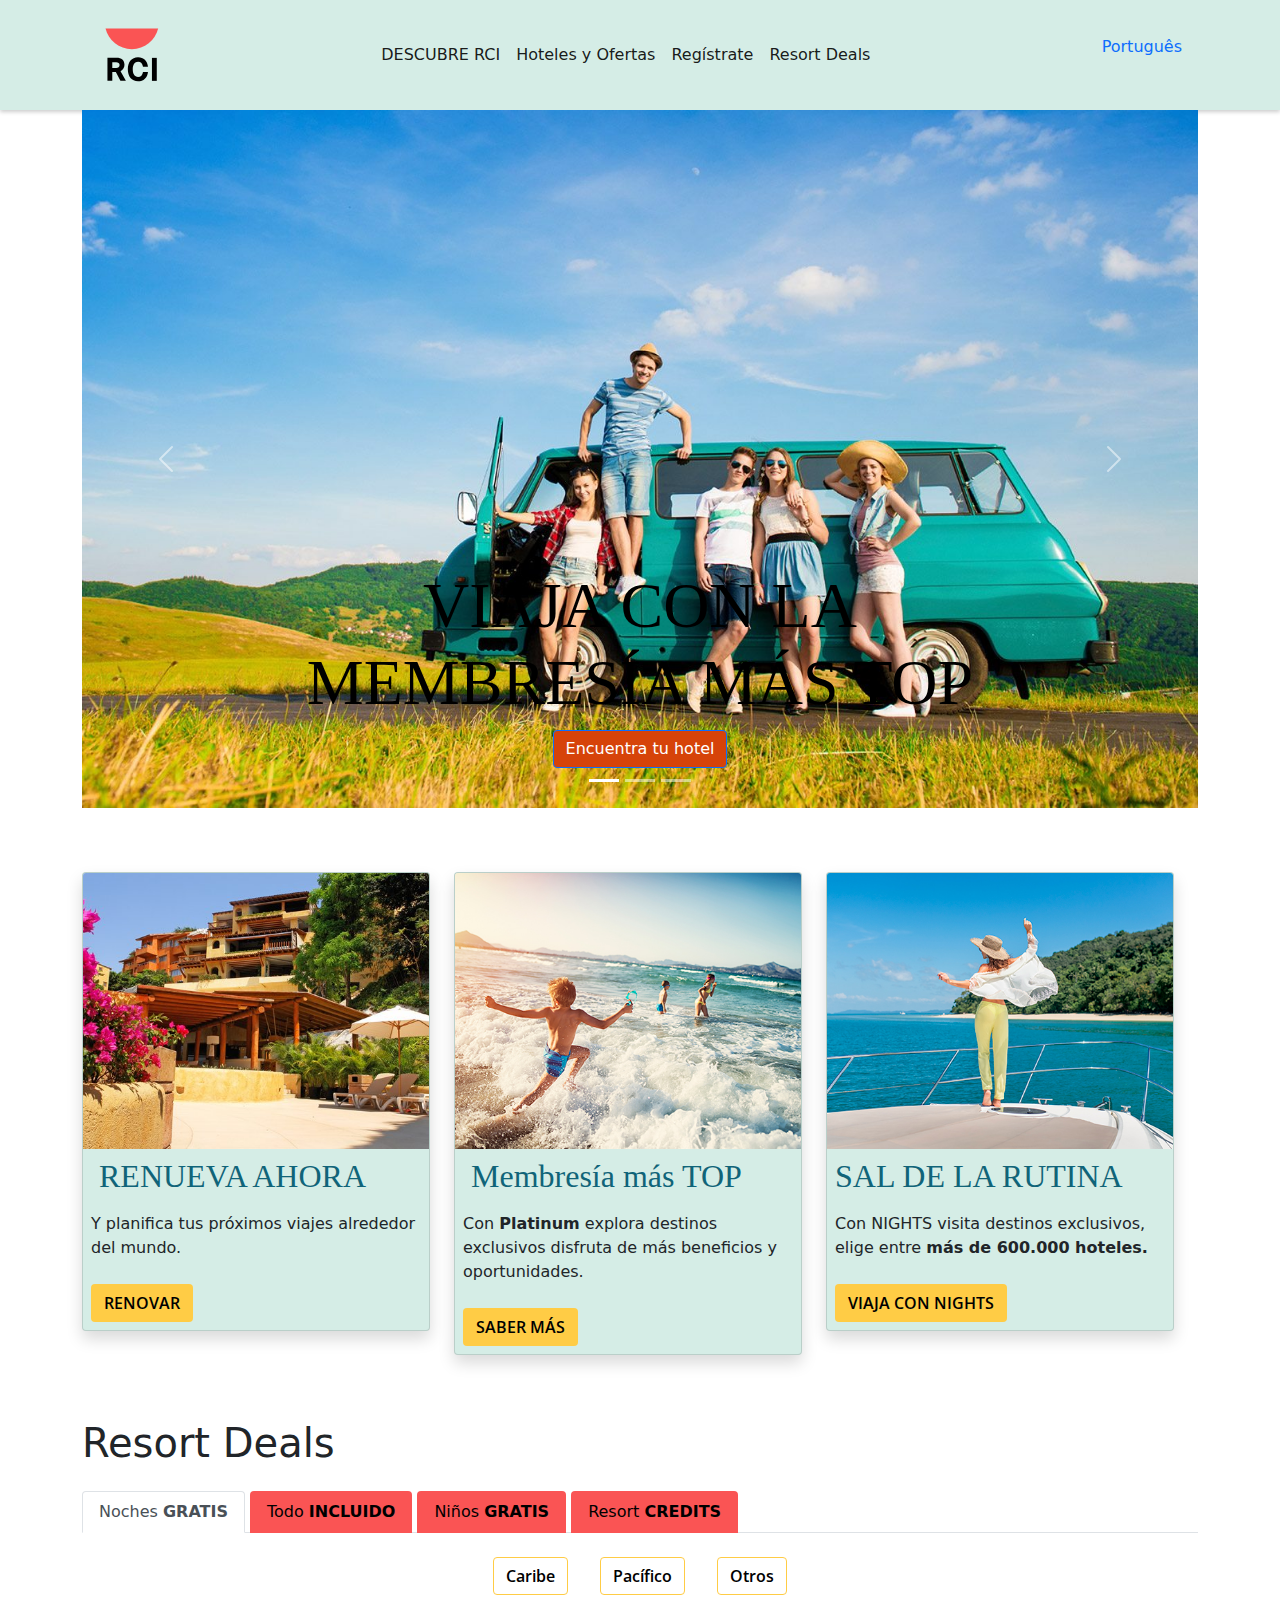
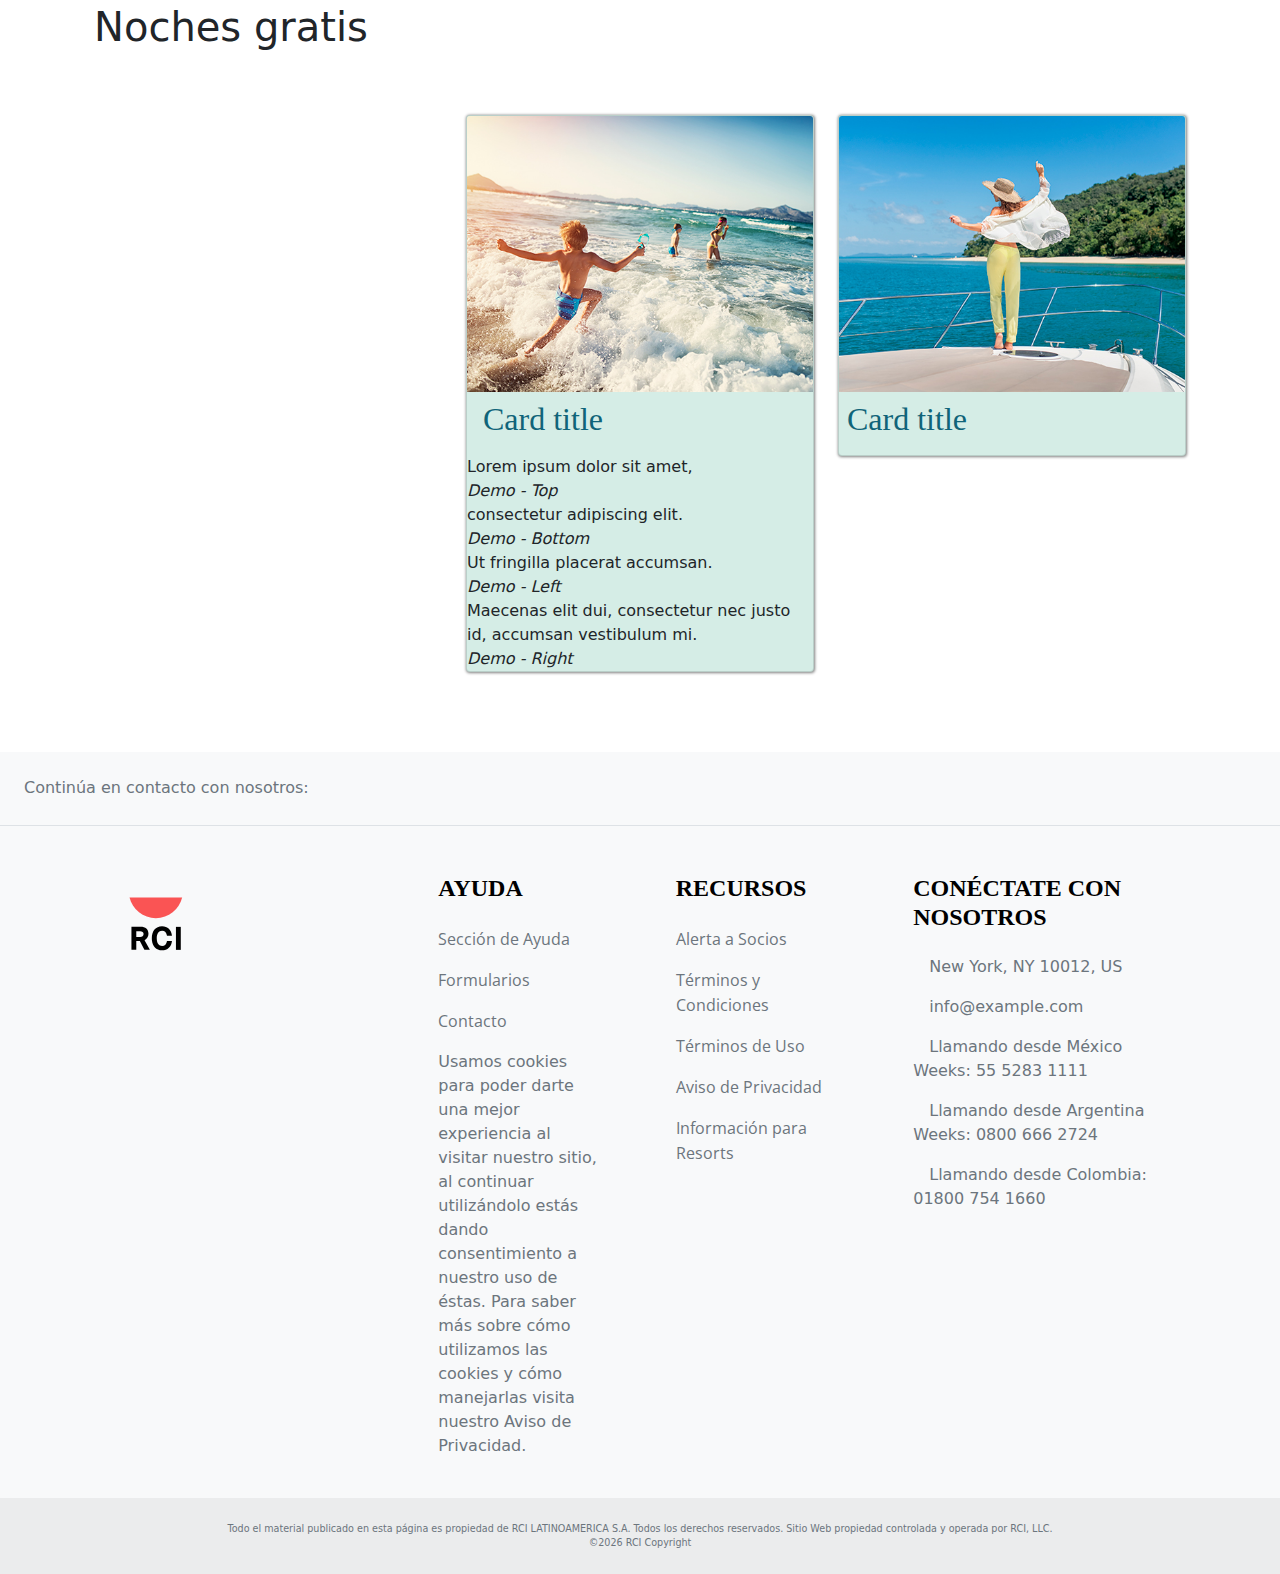
==== index_sp.html @ ccb70da7 "Add files via upload" ====
<!doctype html>
<html lang="en">

<head>
    <!-- In loving memory CDS -->
    <!-- Required meta tags -->
    <meta charset="utf-8">
    <meta name="viewport" content="width=device-width, initial-scale=1">
    <link rel="shortcut icon" href="assets/imgs/favicon.ico" type="image/x-icon">
    <!-- aos -->
    <link href="https://unpkg.com/aos@2.3.1/dist/aos.css" rel="stylesheet">
    <script src="https://unpkg.com/aos@2.3.1/dist/aos.js"></script>

    <!-- Bootstrap CSS -->
    <link href="https://cdn.jsdelivr.net/npm/bootstrap@5.0.2/dist/css/bootstrap.min.css" rel="stylesheet"
        integrity="sha384-EVSTQN3/azprG1Anm3QDgpJLIm9Nao0Yz1ztcQTwFspd3yD65VohhpuuCOmLASjC" crossorigin="anonymous">
    <link rel="stylesheet" href="https://cdnjs.cloudflare.com/ajax/libs/font-awesome/6.1.1/css/all.min.css"
        integrity="sha512-KfkfwYDsLkIlwQp6LFnl8zNdLGxu9YAA1QvwINks4PhcElQSvqcyVLLD9aMhXd13uQjoXtEKNosOWaZqXgel0g=="
        crossorigin="anonymous" referrerpolicy="no-referrer" />
    <link rel="stylesheet" href="assets/css/style.css">
    <title>Special Offers</title>
</head>

<body>
    <button onclick="topFunction()" id="myBtn" title="Go to top"><i class="fa-solid fa-arrow-up"></i> Top</button>
    <nav class="navbar navbar-expand-lg navbar-light bg-primary">
        <div class="container">
            <a class="navbar-brand" href="#">
                <img src="assets/imgs/RCI Logo.svg" alt="" width="100">
            </a>
            <button class="navbar-toggler" type="button" data-bs-toggle="collapse"
                data-bs-target="#navbarSupportedContent" aria-controls="navbarSupportedContent" aria-expanded="false"
                aria-label="Toggle navigation">
                <span class="navbar-toggler-icon"></span>
            </button>
            <div class="collapse navbar-collapse" id="navbarSupportedContent">
                <ul class="navbar-nav me-auto mb-2 mb-lg-0 ms-auto">
                    <li class="nav-item">
                        <a class="nav-link active" aria-current="page" href="#">DESCUBRE RCI</a>
                    </li>
                    <li class="nav-item">
                        <a class="nav-link active" aria-current="page" href="#">Hoteles y Ofertas</a>
                    </li>
                    <li class="nav-item">
                        <a class="nav-link active" aria-current="page" href="#">Reg&iacute;strate</a>
                    </li>
                    <li class="nav-item">
                        <a class="nav-link active" aria-current="page" href="#offers">Resort Deals</a>
                    </li>

                </ul>
                <form class="d-flex">
                    <ul class="nav-item">
                        <a class="nav-link active" aria-current="page" href="#">Portugu&ecirc;s</a>
                    </ul>
                </form>
            </div>
        </div>
    </nav>
    <div class="container">
        <section id="carousel">
            <div id="carouselExampleCaptions" class="carousel slide" data-bs-ride="carousel">
                <div class="carousel-indicators">
                    <button type="button" data-bs-target="#carouselExampleCaptions" data-bs-slide-to="0" class="active"
                        aria-current="true" aria-label="Slide 1"></button>
                    <button type="button" data-bs-target="#carouselExampleCaptions" data-bs-slide-to="1"
                        aria-label="Slide 2"></button>
                    <button type="button" data-bs-target="#carouselExampleCaptions" data-bs-slide-to="2"
                        aria-label="Slide 3"></button>
                </div>
                <div class="carousel-inner">
                    <div class="carousel-item active">
                        <img src="assets/imgs/carousel/europe-roadtrip.jpg" class="d-block w-100" alt="...">
                        <div class="carousel-caption">
                            <h5>VIAJA CON LA MEMBRESÍA MÁS TOP</h5>
                            <button type="button" class="btn btn-primary">Encuentra tu hotel</button>
                        </div>
                    </div>
                    <div class="carousel-item">
                        <img src="assets/imgs/carousel/road-trip-travel-insurance.jpg" class="d-block w-100" alt="...">
                        <div class="carousel-caption">
                            <h5>oferta 2</h5>
                            <p>Some representative placeholder content for the second slide.</p>
                        </div>
                    </div>
                    <div class="carousel-item">
                        <img src="assets/imgs/carousel/shutterstock_358226087-compressor.webp" class="d-block w-100"
                            alt="...">
                        <div class="carousel-caption">
                            <h5>oferta 3</h5>
                            <p>Some representative placeholder content for the third slide.</p>
                        </div>
                    </div>
                </div>
                <button class="carousel-control-prev" type="button" data-bs-target="#carouselExampleCaptions"
                    data-bs-slide="prev">
                    <span class="carousel-control-prev-icon" aria-hidden="true"></span>
                    <span class="visually-hidden">Previous</span>
                </button>
                <button class="carousel-control-next" type="button" data-bs-target="#carouselExampleCaptions"
                    data-bs-slide="next">
                    <span class="carousel-control-next-icon" aria-hidden="true"></span>
                    <span class="visually-hidden">Next</span>
                </button>
            </div>
        </section>
    </div>
    <section id="promos">
        <div class="container">
            <div class="row">
                <div class="row mt-5">
                    <div class="col-sm-12 col-md-4 col-lg-4 col-xl-4 py-3">
                        <div class="card shadow">
                            <img src="assets/imgs/col1.jpg" class="card-img-top" alt="...">

                            <h5 class="card-title px-3 py-2">RENUEVA AHORA</h5>

                            <div class="px-2">
                                <p> Y planifica tus pr&oacute;ximos viajes alrededor del mundo.
                                </p>

                            </div>
                            <div class="d-grid gap-2 d-md-block py-2 px-2">
                                <button class="btn btn-yellow" type="button">Renovar</button>
                            </div>
                        </div>
                    </div>
                    <div class="col-sm-12 col-md-4 col-lg-4 col-xl-4 py-3">
                        <div class="card shadow">
                            <img src="assets/imgs/col2.jpg" class="card-img-top" alt="...">
                            <h5 class="card-title px-3 py-2">Membresía más TOP</h5>
                            <div class="px-2">
                                <p> Con <b>Platinum</b> explora destinos exclusivos disfruta de m&aacute;s beneficios y
                                    oportunidades.
                                </p>

                            </div>
                            <div class="d-grid gap-2 d-md-block py-2 px-2">
                                <button class="btn btn-yellow" type="button">saber m&aacute;s</button>
                            </div>
                        </div>
                    </div>
                    <div class="col-sm-12 col-md-4 col-lg-4 col-xl-4 py-3">
                        <div class="card shadow">
                            <img src="assets/imgs/col3.jpg" class="card-img-top" alt="...">
                            <h5 class="card-title px-2 py-2">SAL DE LA RUTINA</h5>
                            <div class="px-2">
                                <p> Con NIGHTS visita destinos exclusivos, elige entre <b>m&aacute;s de 600.000
                                        hoteles.</b>
                                </p>

                            </div>
                            <div class="d-grid gap-2 d-md-block py-2 px-2">
                                <button class="btn btn-yellow" type="button">viaja con nights</button>
                            </div>
                        </div>
                    </div>

                </div>
            </div>
        </div>
    </section>
    <section id="tabs">

        <div class="container my-5">
            <h1 id="offers" class="mb-sm-0 pb-4">Resort Deals</h1>
            <!-- Nav tabs -->
            <ul class="nav nav-tabs flex-column flex-sm-row">
                <li class="nav-item">
                    <button class="flex-sm-fill text-sm-center nav-link active" id="home-tab" data-bs-toggle="tab"
                        data-bs-target="#home" type="button" role="tab" aria-controls="home" aria-selected="true">Noches
                        <b>GRATIS</b></button>
                </li>
                <li class="nav-item">
                    <button class="flex-sm-fill text-sm-center nav-link" id="profile-tab" data-bs-toggle="tab"
                        data-bs-target="#ai" type="button" role="tab" aria-controls="profile" aria-selected="false">Todo
                        <b>INCLUIDO</b></button>
                </li>
                <li class="nav-item">
                    <button class="nav-link" id="messages-tab" data-bs-toggle="tab" data-bs-target="#kids" type="button"
                        role="tab" aria-controls="messages" aria-selected="false">Niños
                        <b>GRATIS</b></button>
                </li>
                <li class="nav-item">
                    <button class="nav-link" id="messages-tab" data-bs-toggle="tab" data-bs-target="#credits"
                        type="button" role="tab" aria-controls="messages" aria-selected="false">Resort
                        <b>CREDITS</b></button>
                </li>
            </ul>

            <!-- ofertas -->
            <div class="tab-content">
                <div class="tab-pane active" id="home" role="tabpanel" aria-labelledby="home-tab">
                    <div class="container py-3">
                        <ul class="nav justify-content-center">
                            <li class="nav-item">
                                <a class="nav-link active" aria-current="page" href="#">
                                    <button type="button" class="btn btn-outline-warning">Caribe</button>
                                </a>
                            </li>
                            <li class="nav-item">
                                <a class="nav-link active" aria-current="page" href="#">
                                    <button type="button" class="btn btn-outline-warning">Pac&iacute;fico</button>
                                </a>
                            </li>
                            <li class="nav-item">
                                <a class="nav-link active" aria-current="page" href="#">
                                    <button type="button" class="btn btn-outline-warning">Otros</button>
                                </a>
                            </li>
                        </ul>
                        <!-- nombre de la oferta -->
                        <h3 class="display-6">Noches gratis</h3>
                        <!--fin nombre de la oferta -->
                        <div class="row mt-5">
                            <div class="col-sm-12 col-md-4 col-lg-4 col-xl-4 py-3" data-aos="fade-zoom-in"
                                data-aos-easing="ease-in-back" data-aos-delay="400" data-aos-offset="0">
                                <div class="card">
                                    <img src="assets/imgs/col1.jpg" class="card-img-top" alt="...">
                                    <span class="offername px-2 mt-2 mx-2">ATE 40% OFF</span>
                                    <h5 class="card-title px-3 py-2">nas tarifas do Programa Tudo Incluído.</h5>
                                    <div class="px-2">
                                        <i class="fa-solid fa-hotel iconIndicator px-2" title="Resort"></i>Senator
                                        Puerto Plata Spa
                                        Resort <span class="resortId">#DO05</span>
                                    </div>
                                    <div class="px-2">
                                        <p> <i class="fas fa-map-marked-alt iconIndicator px-2" title="Hubicación"></i>
                                            <i data-tooltip="Hubicación" class="top">PUERTO PLATA,
                                                República Dominicana</i>
                                        </p>
                                    </div>
                                    <div class="d-grid gap-2 d-md-block py-2 px-2">
                                        <a href="wholeOffer.html">
                                        <button class="btn btn-red" type="button">conseguir oferta</button></a>
                                    </div>
                                </div>
                            </div>
                            <div class="col-sm-12 col-md-4 col-lg-4 col-xl-4 py-3">
                                <div class="card">
                                    <img src="assets/imgs/col2.jpg" class="card-img-top" alt="...">
                                    <h5 class="card-title px-3 py-2">Card title</h5>
                                    Lorem ipsum dolor sit amet,
                                    <i data-tooltip="Top Tip" class="top">Demo - Top</i>
                                    consectetur adipiscing elit.
                                    <i data-tooltip="Bottom Tip" class="bottom">Demo - Bottom</i>
                                    Ut fringilla placerat accumsan.
                                    <i data-tooltip="Left Tip" class="left">Demo - Left</i>
                                    Maecenas elit dui, consectetur nec justo id, accumsan vestibulum mi.
                                    <i data-tooltip="Right Tip" class="right">Demo - Right</i>

                                </div>
                            </div>
                            <div class="col-sm-12 col-md-4 col-lg-4 col-xl-4 py-3">
                                <div class="card">
                                    <img src="assets/imgs/col3.jpg" class="card-img-top" alt="...">
                                    <h5 class="card-title px-2 py-2">Card title</h5>
                                </div>
                            </div>

                        </div>
                    </div>

                </div>
                <div class="tab-pane" id="ai" role="tabpanel" aria-labelledby="profile-tab">
                   
                    <div class="container py-3">
                        <ul class="nav justify-content-center">
                            <li class="nav-item">
                                <a class="nav-link active" aria-current="page" href="#">
                                    <button type="button" class="btn btn-outline-warning">Caribe</button>
                                </a>
                            </li>
                            <li class="nav-item">
                                <a class="nav-link active" aria-current="page" href="#">
                                    <button type="button" class="btn btn-outline-warning">Pac&iacute;fico</button>
                                </a>
                            </li>
                            <li class="nav-item">
                                <a class="nav-link active" aria-current="page" href="#">
                                    <button type="button" class="btn btn-outline-warning">Otros</button>
                                </a>
                            </li>
                        </ul>
                         <!-- nombre de la oferta -->
                    <h3 class="display-6">All inclusive</h3>
                    <!--fin nombre de la oferta -->
                        <div class="row mt-5">
                            <div class="col-sm-12 col-md-4 col-lg-4 col-xl-4 py-3" data-aos="fade-zoom-in"
                                data-aos-easing="ease-in-back" data-aos-delay="400" data-aos-offset="0">
                                <div class="card">
                                    <img src="assets/imgs/col1.jpg" class="card-img-top" alt="...">
                                    <span class="offername px-2 mt-2 mx-2">ATE 40% OFF</span>
                                    <h5 class="card-title px-3 py-2">nas tarifas do Programa Tudo Incluído.</h5>
                                    <div class="px-2">
                                        <i class="fa-solid fa-hotel iconIndicator px-2" title="Resort"></i>Senator
                                        Puerto Plata Spa
                                        Resort <span class="resortId">#DO05</span>
                                    </div>
                                    <div class="px-2">
                                        <p> <i class="fas fa-map-marked-alt iconIndicator px-2" title="Hubicación"></i>
                                            <i data-tooltip="Hubicación" class="top">PUERTO PLATA,
                                                República Dominicana</i>
                                        </p>

                                    </div>
                                    <div class="d-grid gap-2 d-md-block py-2 px-2">
                                        <button class="btn btn-red" type="button">conseguir oferta</button>
                                    </div>
                                </div>
                            </div>
                            <div class="col-sm-12 col-md-4 col-lg-4 col-xl-4 py-3">
                                <div class="card">
                                    <img src="assets/imgs/col2.jpg" class="card-img-top" alt="...">
                                    <h5 class="card-title px-3 py-2">Card title</h5>
                                    Lorem ipsum dolor sit amet,
                                    <i data-tooltip="Top Tip" class="top">Demo - Top</i>
                                    consectetur adipiscing elit.
                                    <i data-tooltip="Bottom Tip" class="bottom">Demo - Bottom</i>
                                    Ut fringilla placerat accumsan.
                                    <i data-tooltip="Left Tip" class="left">Demo - Left</i>
                                    Maecenas elit dui, consectetur nec justo id, accumsan vestibulum mi.
                                    <i data-tooltip="Right Tip" class="right">Demo - Right</i>

                                </div>
                            </div>
                            <div class="col-sm-12 col-md-4 col-lg-4 col-xl-4 py-3">
                                <div class="card">
                                    <img src="assets/imgs/col3.jpg" class="card-img-top" alt="...">
                                    <h5 class="card-title px-2 py-2">Card title</h5>
                                </div>
                            </div>

                        </div>
                    </div>
                </div>
                <div class="tab-pane" id="kids" role="tabpanel" aria-labelledby="messages-tab">
                    
                    <div class="container py-3">
                        <ul class="nav justify-content-center">
                            <li class="nav-item">
                                <a class="nav-link active" aria-current="page" href="#">
                                    <button type="button" class="btn btn-outline-warning">Caribe</button>
                                </a>
                            </li>
                            <li class="nav-item">
                                <a class="nav-link active" aria-current="page" href="#">
                                    <button type="button" class="btn btn-outline-warning">Pac&iacute;fico</button>
                                </a>
                            </li>
                            <li class="nav-item">
                                <a class="nav-link active" aria-current="page" href="#">
                                    <button type="button" class="btn btn-outline-warning">Otros</button>
                                </a>
                            </li>
                        </ul>
                        <!-- nombre de la oferta -->
                        <h3 class="display-6">Niños gratis</h3>
                        <!--fin nombre de la oferta -->
                        <div class="row mt-5">
                            <div class="col-sm-12 col-md-4 col-lg-4 col-xl-4 py-3" data-aos="fade-zoom-in"
                                data-aos-easing="ease-in-back" data-aos-delay="400" data-aos-offset="0">
                                <div class="card">
                                    <img src="assets/imgs/col1.jpg" class="card-img-top" alt="...">
                                    <span class="offername px-2 mt-2 mx-2">ATE 40% OFF</span>
                                    <h5 class="card-title px-3 py-2">nas tarifas do Programa Tudo Incluído.</h5>
                                    <div class="px-2">
                                        <i class="fa-solid fa-hotel iconIndicator px-2" title="Resort"></i>Senator
                                        Puerto Plata Spa
                                        Resort <span class="resortId">#DO05</span>
                                    </div>
                                    <div class="px-2">
                                        <p> <i class="fas fa-map-marked-alt iconIndicator px-2" title="Hubicación"></i>
                                            <i data-tooltip="Hubicación" class="top">PUERTO PLATA,
                                                República Dominicana</i>
                                        </p>

                                    </div>
                                    <div class="d-grid gap-2 d-md-block py-2 px-2">
                                        <button class="btn btn-red" type="button">conseguir oferta</button>
                                    </div>
                                </div>
                            </div>
                            <div class="col-sm-12 col-md-4 col-lg-4 col-xl-4 py-3">
                                <div class="card">
                                    <img src="assets/imgs/col2.jpg" class="card-img-top" alt="...">
                                    <h5 class="card-title px-3 py-2">Card title</h5>
                                    Lorem ipsum dolor sit amet,
                                    <i data-tooltip="Top Tip" class="top">Demo - Top</i>
                                    consectetur adipiscing elit.
                                    <i data-tooltip="Bottom Tip" class="bottom">Demo - Bottom</i>
                                    Ut fringilla placerat accumsan.
                                    <i data-tooltip="Left Tip" class="left">Demo - Left</i>
                                    Maecenas elit dui, consectetur nec justo id, accumsan vestibulum mi.
                                    <i data-tooltip="Right Tip" class="right">Demo - Right</i>

                                </div>
                            </div>
                            <div class="col-sm-12 col-md-4 col-lg-4 col-xl-4 py-3">
                                <div class="card">
                                    <img src="assets/imgs/col3.jpg" class="card-img-top" alt="...">
                                    <h5 class="card-title px-2 py-2">Card title</h5>
                                </div>
                            </div>

                        </div>
                    </div>
                </div>
                <div class="tab-pane" id="credits" role="tabpanel" aria-labelledby="settings-tab">
                    
                    <div class="container py-3">
                        <ul class="nav justify-content-center">
                            <li class="nav-item">
                                <a class="nav-link active" aria-current="page" href="#">
                                    <button type="button" class="btn btn-outline-warning">Caribe</button>
                                </a>
                            </li>
                            <li class="nav-item">
                                <a class="nav-link active" aria-current="page" href="#">
                                    <button type="button" class="btn btn-outline-warning">Pac&iacute;fico</button>
                                </a>
                            </li>
                            <li class="nav-item">
                                <a class="nav-link active" aria-current="page" href="#">
                                    <button type="button" class="btn btn-outline-warning">Otros</button>
                                </a>
                            </li>
                        </ul>
                        <!-- nombre de la oferta -->
                    <h3 class="display-6">Resort Credits</h3>
                    <!--fin nombre de la oferta -->
                        <div class="row mt-5">
                            <div class="col-sm-12 col-md-4 col-lg-4 col-xl-4 py-3" data-aos="fade-zoom-in"
                                data-aos-easing="ease-in-back" data-aos-delay="400" data-aos-offset="0">
                                <div class="card">
                                    <img src="assets/imgs/col1.jpg" class="card-img-top" alt="...">
                                    <span class="offername px-2 mt-2 mx-2">ATE 40% OFF</span>
                                    <h5 class="card-title px-3 py-2">nas tarifas do Programa Tudo Incluído.</h5>
                                    <div class="px-2">
                                        <i class="fa-solid fa-hotel iconIndicator px-2" title="Resort"></i>Senator
                                        Puerto Plata Spa
                                        Resort <span class="resortId">#DO05</span>
                                    </div>
                                    <div class="px-2">
                                        <p> <i class="fas fa-map-marked-alt iconIndicator px-2" title="Hubicación"></i>
                                            <i data-tooltip="Hubicación" class="top">PUERTO PLATA,
                                                República Dominicana</i>
                                        </p>

                                    </div>
                                    <div class="d-grid gap-2 d-md-block py-2 px-2">
                                        <button class="btn btn-red" type="button">conseguir oferta</button>
                                    </div>
                                </div>
                            </div>
                            <div class="col-sm-12 col-md-4 col-lg-4 col-xl-4 py-3">
                                <div class="card">
                                    <img src="assets/imgs/col2.jpg" class="card-img-top" alt="...">
                                    <h5 class="card-title px-3 py-2">Card title</h5>
                                    Lorem ipsum dolor sit amet,
                                    <i data-tooltip="Top Tip" class="top">Demo - Top</i>
                                    consectetur adipiscing elit.
                                    <i data-tooltip="Bottom Tip" class="bottom">Demo - Bottom</i>
                                    Ut fringilla placerat accumsan.
                                    <i data-tooltip="Left Tip" class="left">Demo - Left</i>
                                    Maecenas elit dui, consectetur nec justo id, accumsan vestibulum mi.
                                    <i data-tooltip="Right Tip" class="right">Demo - Right</i>

                                </div>
                            </div>
                            <div class="col-sm-12 col-md-4 col-lg-4 col-xl-4 py-3">
                                <div class="card">
                                    <img src="assets/imgs/col3.jpg" class="card-img-top" alt="...">
                                    <h5 class="card-title px-2 py-2">Card title</h5>
                                </div>
                            </div>

                        </div>
                    </div>
                </div>
            </div>
        </div>
    </section>
    <section id="footer">
        <!-- Footer -->
<footer class="text-center text-lg-start bg-light text-muted">
    <!-- Section: Social media -->
    <section
      class="d-flex justify-content-center justify-content-lg-between p-4 border-bottom"
    >
      <!-- Left -->
      <div class="me-5 d-none d-lg-block">
        <span>Continúa en contacto con nosotros:</span>
      </div>
      <!-- Left -->
  
      <!-- Right -->
      <div>
        <a href="#" class="me-4 socialIcons">
          <i class="fa-brands fa-facebook-f"></i>
        </a>
        <a href="#" class="me-4 socialIcons">
          <i class="fab fa-twitter"></i>
        </a>
        <a href="#" class="me-4 socialIcons">
          <i class="fab fa-google"></i>
        </a>
        <a href="#" class="me-4 socialIcons">
          <i class="fab fa-instagram"></i>
        </a>
        <a href="#" class="me-4 socialIcons">
            <i class="fa-brands fa-tiktok"></i>
        </a>
      </div>
      <!-- Right -->
    </section>
    <!-- Section: Social media -->
  
    <!-- Section: Links  -->
    <section class="">
      <div class="container text-center text-md-start mt-5">
        <!-- Grid row -->
        <div class="row mt-3">
          <!-- Grid column -->
          <div class="col-md-3 col-lg-4 col-xl-3 mx-auto mb-4">
            <!-- Content -->
            <h6 class="text-uppercase fw-bold mb-4">
              <img src="assets/imgs/RCI Logo.svg" alt="" width="100">
            </h6>
          </div>
          <!-- Grid column -->
  
          <!-- Grid column -->
          <div class="col-md-2 col-lg-2 col-xl-2 mx-auto mb-4">
            <!-- Links -->
            <h6 class="text-uppercase fw-bold mb-4 footerTitles">
              Ayuda
            </h6>
            <p>
              <a href="https://support.rci.com/hc/es-mx?track1=Footer_Prelogin&track2=Ayuda&track3=Secci%C3%B3n" class="text-reset">Secci&oacute;n de Ayuda</a>
            </p>
            <p>
              <a href="https://support.rci.com/hc/es-mx/sections/360004424651-FORMULARIOS?track1=Footer_Prelogin&track2=Ayuda&track3=Formularios" class="text-reset">Formularios</a>
            </p>
            <p>
              <a href="https://www.rci.com/pre-rci-es_MX/footer/contactenos.page?track1=Footer_Prelogin&track2=Ayuda&track3=Contacto" class="text-reset">Contacto</a>
            </p>
            <p>
                Usamos cookies para poder darte una mejor experiencia al visitar nuestro sitio, al continuar utiliz&aacute;ndolo est&aacute;s dando consentimiento a nuestro uso de &eacute;stas. Para saber m&aacute;s sobre c&oacute;mo utilizamos las cookies y c&oacute;mo manejarlas visita nuestro Aviso de Privacidad. 
            </p>
           
          </div>
          <!-- Grid column -->
  
          <!-- Grid column -->
          <div class="col-md-3 col-lg-2 col-xl-2 mx-auto mb-4">
            <!-- Links -->
            <h6 class="text-uppercase fw-bold mb-4 footerTitles">
              Recursos
            </h6>
            <p>
              <a href="https://www.rci.com/pre-rci-es_MX/footer/alerta-a-los-socios.page?track1=Footer_Prelogin&track2=Recursos&track3=Alerta" class="text-reset">Alerta a Socios</a>
            </p>
            <p>
              <a href="https://www.rci.com/pre-rci-es_MX/footer/terminos-y-condiciones-de-su-membresia.page?track1=Footer_Prelogin&track2=Recursos&track3=Terminos" class="text-reset">Términos y Condiciones</a>
            </p>
            <p>
              <a href="https://www.rci.com/static/docs/latam/footer/termino-condiciones-de-uso.pdf?track1=Footer_Prelogin&track2=Recursos&track3=Uso" class="text-reset">Términos de Uso</a>
            </p>
            <p>
              <a href="https://www.rci.com/static/docs/latam/footer/aviso-de-privacidad-2021.pdf?track1=Footer_Prelogin&track2=Recursos&track3=Aviso" class="text-reset">Aviso de Privacidad</a>
            </p>
            <p>
                <a href="http://rciaffiliates.com/latin-america/es/?track1=Footer_Prelogin&track2=Recursos&track3=Info" class="text-reset">Información para Resorts</a>
              </p>
          </div>
          <!-- Grid column -->
  
          <!-- Grid column -->
          <div class="col-md-4 col-lg-3 col-xl-3 mx-auto mb-md-0 mb-4">
            <!-- Links -->
            <h6 class="text-uppercase fw-bold mb-4 footerTitles">
                CON&Eacute;CTATE CON NOSOTROS
            </h6>
            <p><i class="fas fa-home me-3"></i> New York, NY 10012, US</p>
            <p>
              <i class="fas fa-envelope me-3"></i>
              info@example.com
            </p>
            <p><i class="fas fa-phone me-3"></i> Llamando desde M&eacute;xico Weeks: 55 5283 1111</p>
            <p><i class="fas fa-phone me-3"></i> Llamando desde Argentina Weeks: 0800 666 2724</p>
            <p><i class="fas fa-phone me-3"></i> Llamando desde Colombia: 01800 754 1660</p>

          </div>
          <!-- Grid column -->
        </div>
        <!-- Grid row -->
      </div>
    </section>
    <!-- Section: Links  -->
  
    <!-- Copyright -->
    <div class="text-center p-4 copyRight" style="background-color: rgba(0, 0, 0, 0.05);">
        Todo el material publicado en esta p&aacute;gina es propiedad de RCI LATINOAMERICA S.A. Todos los derechos reservados. Sitio Web propiedad controlada y operada por RCI, LLC.<br>
      &copy;<span id="year"></span> RCI Copyright 
    </div>
    <!-- Copyright -->
  </footer>
  <!-- Footer -->
    </section>
    <script src="https://code.jquery.com/jquery-3.2.1.slim.min.js"
        integrity="sha384-KJ3o2DKtIkvYIK3UENzmM7KCkRr/rE9/Qpg6aAZGJwFDMVNA/GpGFF93hXpG5KkN"
        crossorigin="anonymous"></script>
    <script src="https://cdn.jsdelivr.net/npm/bootstrap@5.0.2/dist/js/bootstrap.bundle.min.js"
        integrity="sha384-MrcW6ZMFYlzcLA8Nl+NtUVF0sA7MsXsP1UyJoMp4YLEuNSfAP+JcXn/tWtIaxVXM"
        crossorigin="anonymous"></script>
    <script>
        var triggerTabList = [].slice.call(document.querySelectorAll('#myTab a'))
        triggerTabList.forEach(function (triggerEl) {
            var tabTrigger = new bootstrap.Tab(triggerEl)

            triggerEl.addEventListener('click', function (event) {
                event.preventDefault()
                tabTrigger.show()
            })
        })
    </script>
    <script>
        AOS.init();
    </script>
    <script>
        document.getElementById("year").innerHTML = new Date().getFullYear();
    </script>
    <script>
        //Get the button
        var mybutton = document.getElementById("myBtn");
        
        // When the user scrolls down 500px from the top of the document, show the button
        window.onscroll = function() {scrollFunction()};
        
        function scrollFunction() {
          if (document.body.scrollTop > 500 || document.documentElement.scrollTop > 500) {
            mybutton.style.display = "block";
          } else {
            mybutton.style.display = "none";
          }
        }
        
        // When the user clicks on the button, scroll to the top of the document
        function topFunction() {
          document.body.scrollTop = 0;
          document.documentElement.scrollTop = 0;
        }
        </script>
</body>

</html>
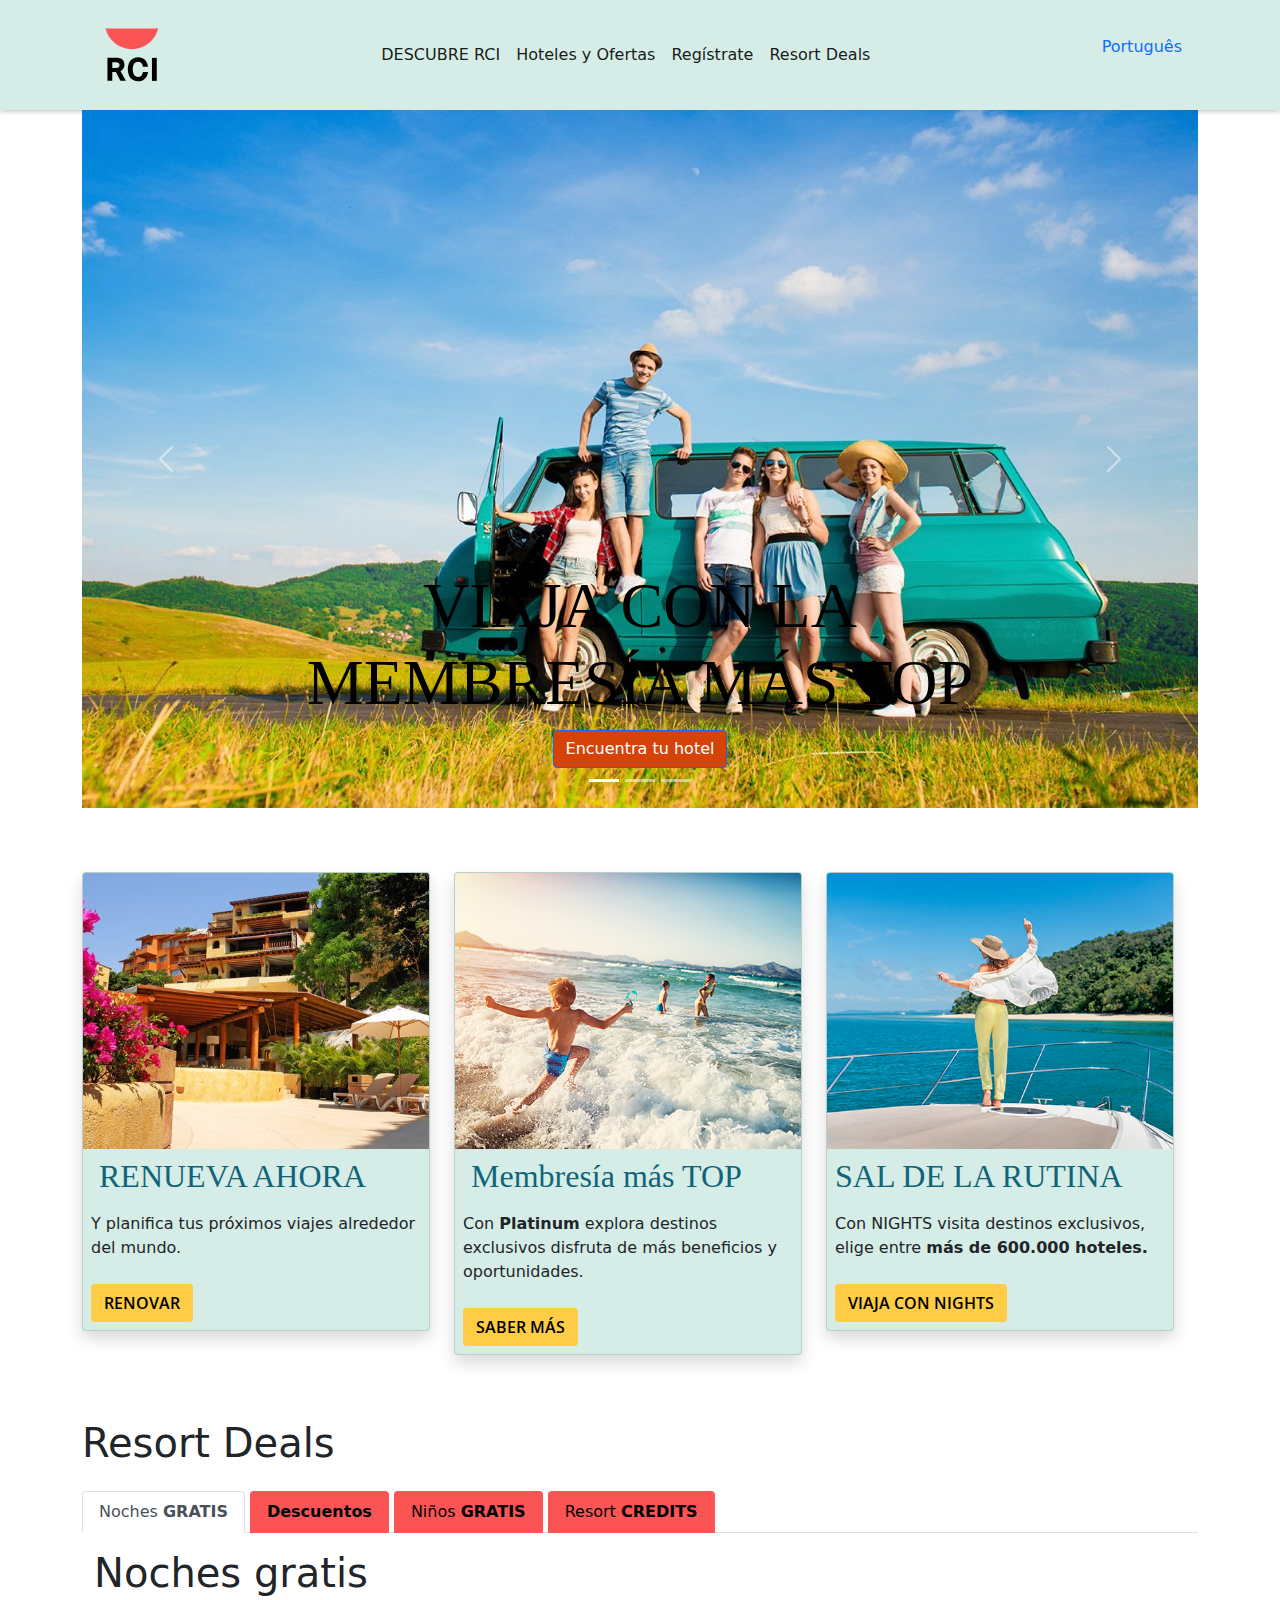
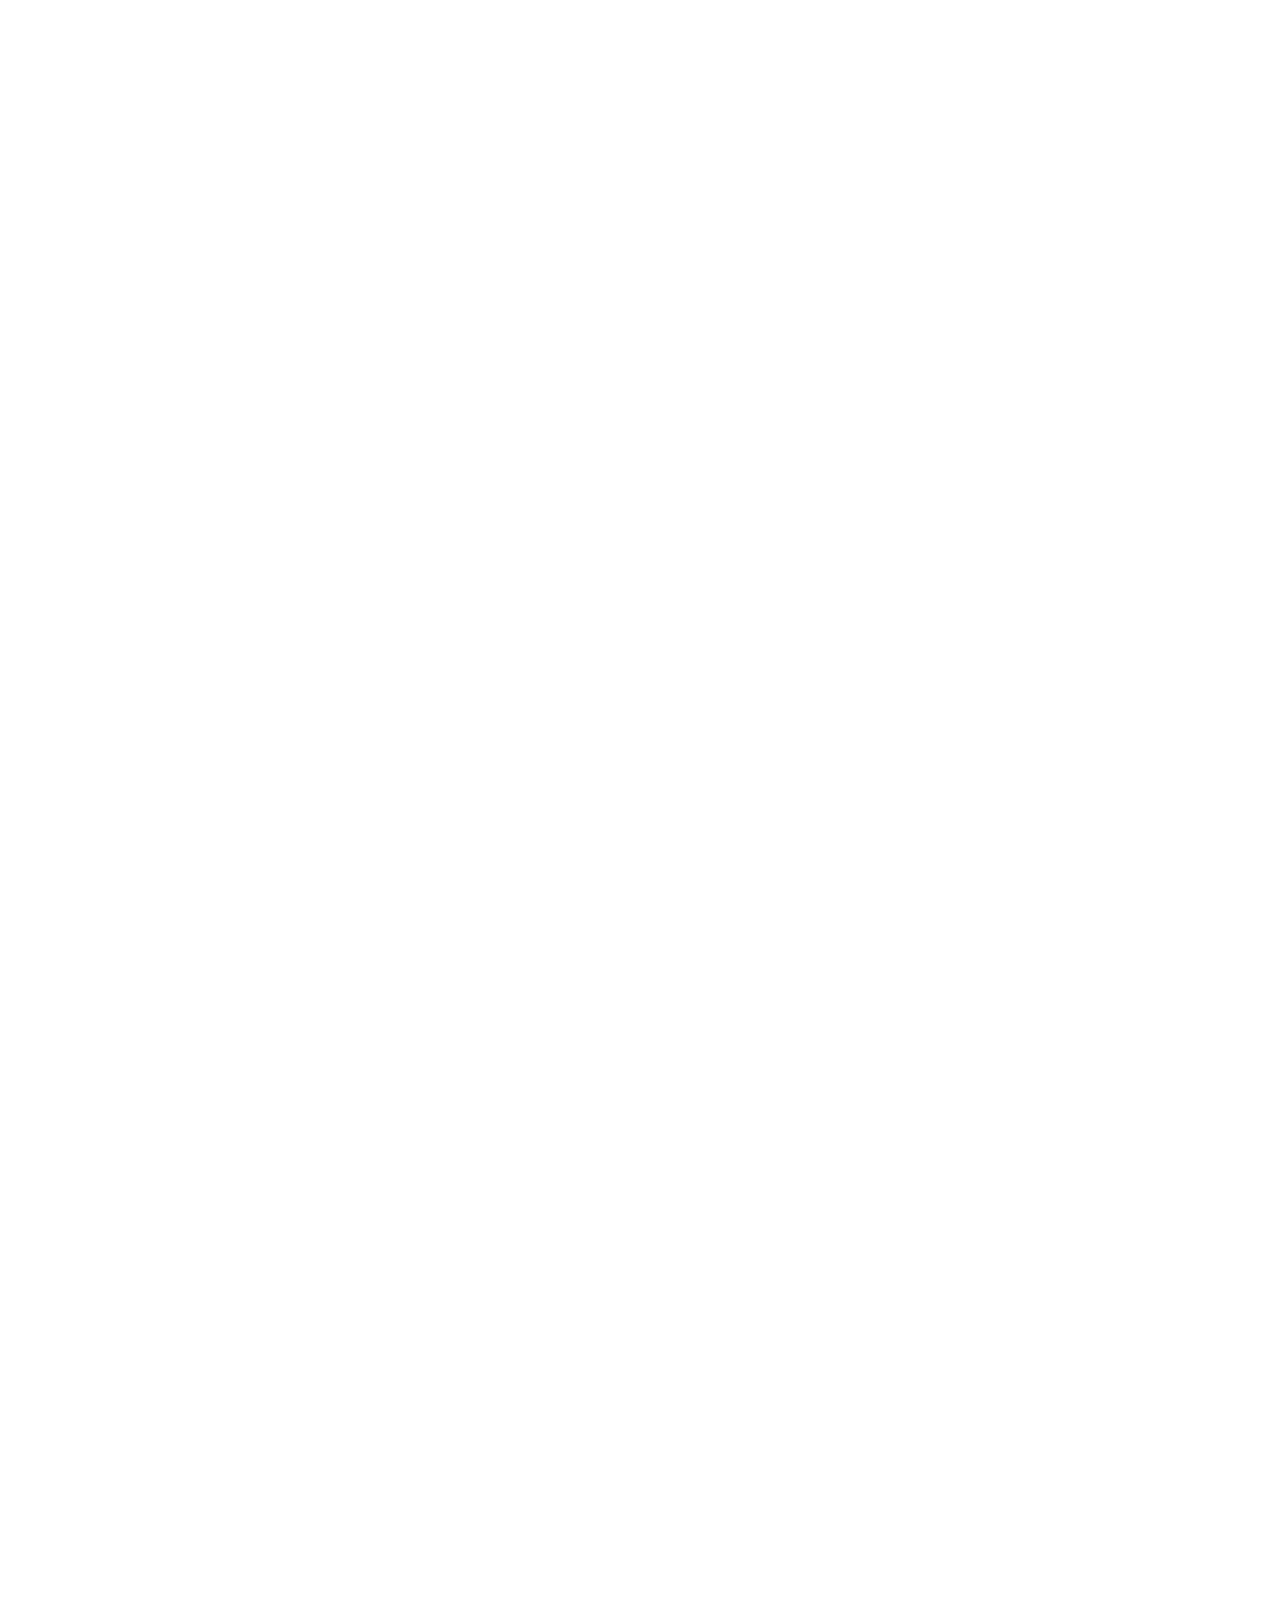
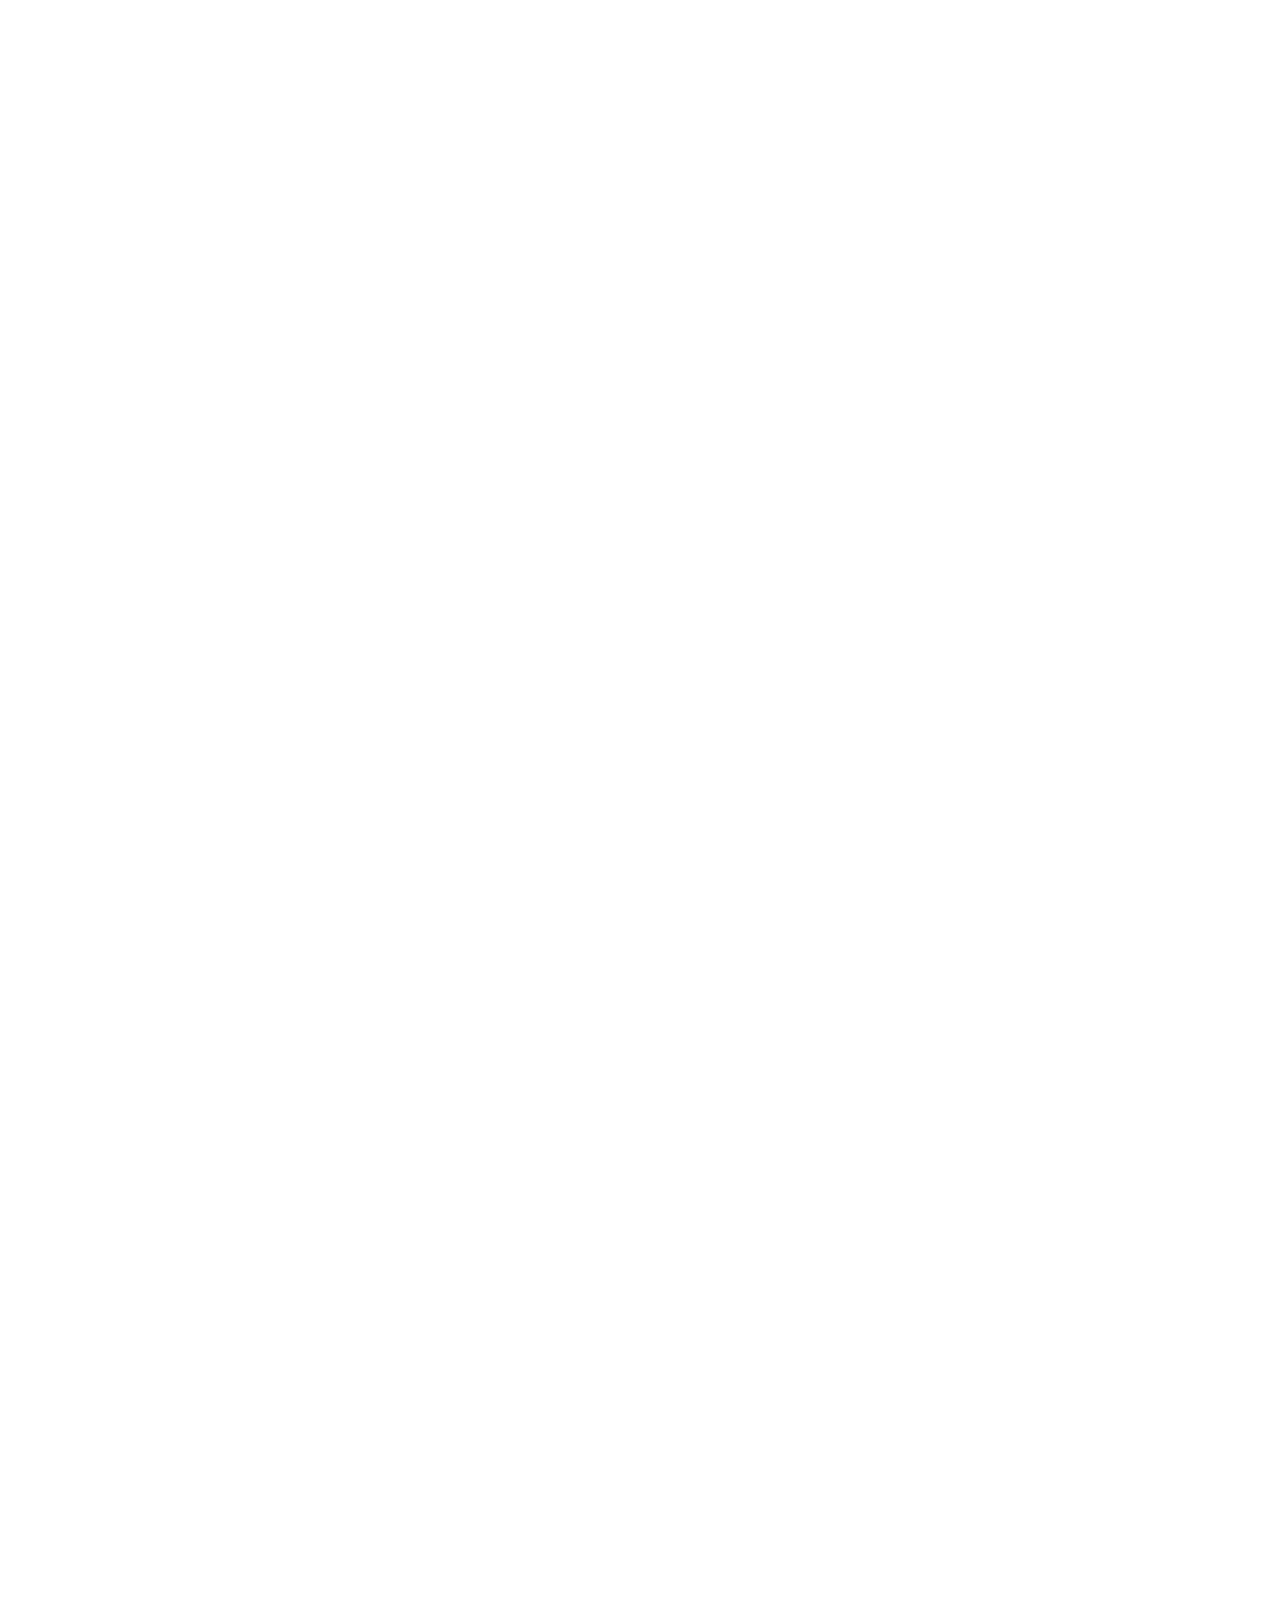
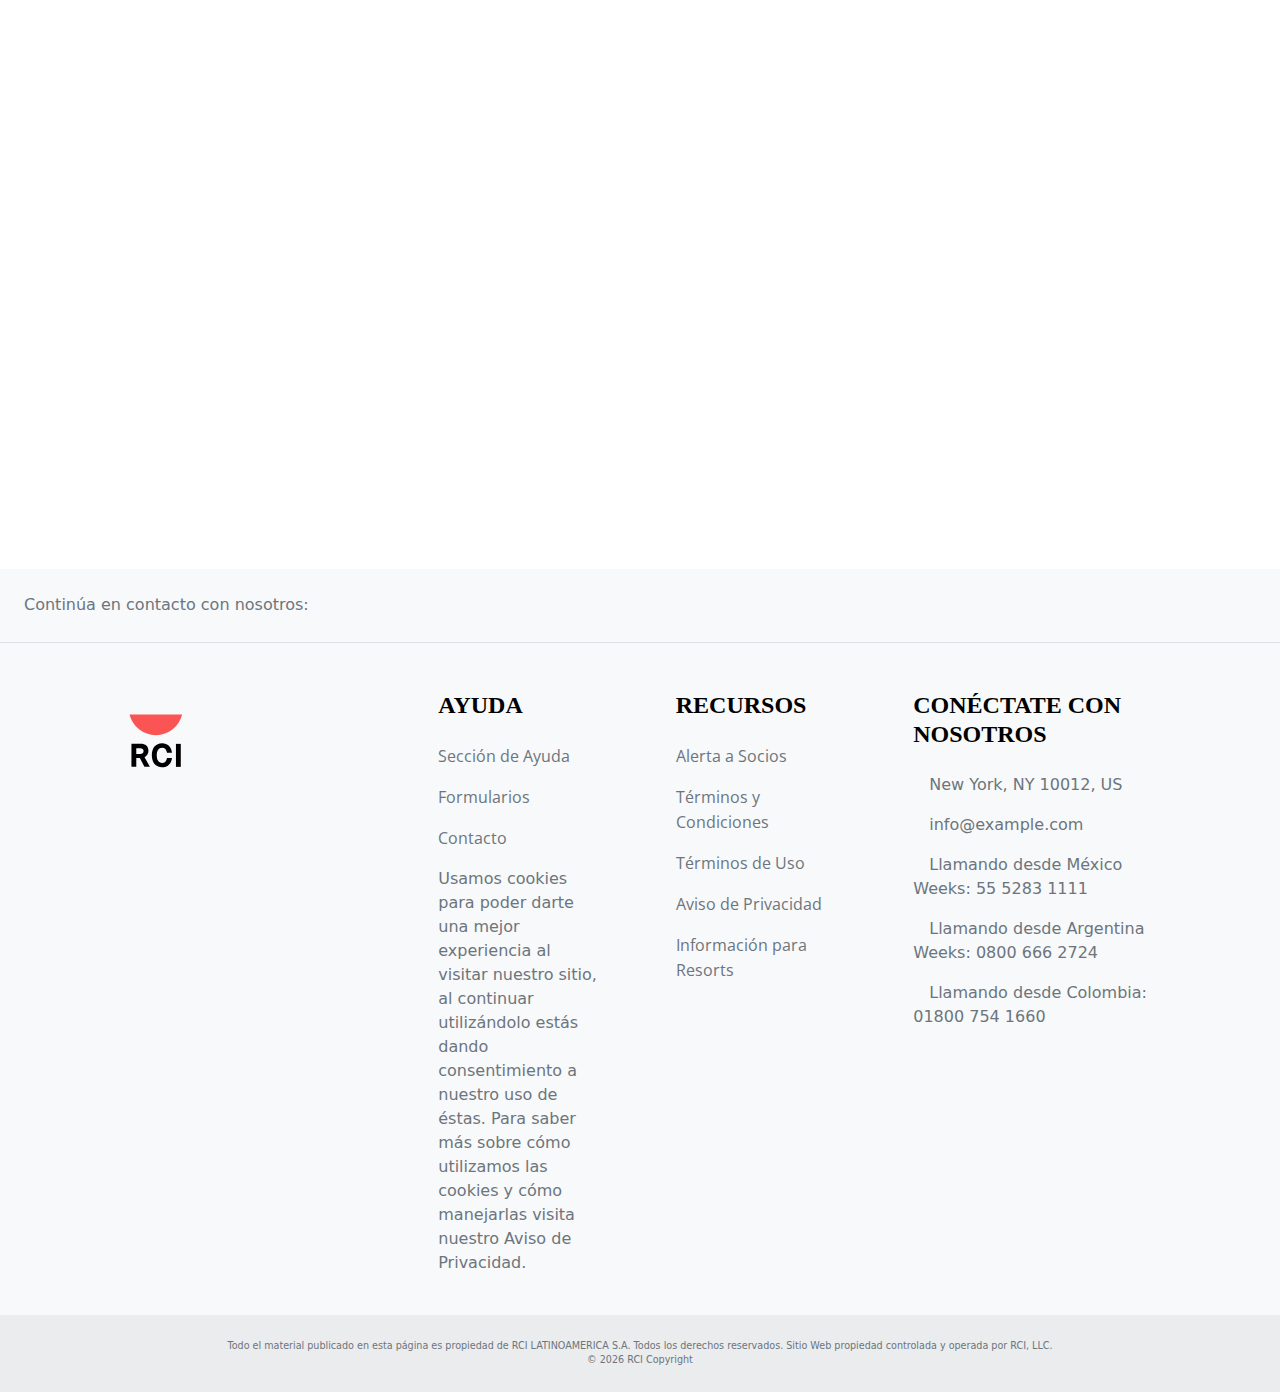
==== commit 6db7caf4: "Update index_sp.html" ====
--- a/index_sp.html
+++ b/index_sp.html
@@ -1,7 +1,6 @@
 <!doctype html>
 <html lang="en">
-
-<head>
+  <head>
     <!-- In loving memory CDS -->
     <!-- Required meta tags -->
     <meta charset="utf-8">
@@ -10,648 +9,1228 @@
     <!-- aos -->
     <link href="https://unpkg.com/aos@2.3.1/dist/aos.css" rel="stylesheet">
     <script src="https://unpkg.com/aos@2.3.1/dist/aos.js"></script>
-
     <!-- Bootstrap CSS -->
-    <link href="https://cdn.jsdelivr.net/npm/bootstrap@5.0.2/dist/css/bootstrap.min.css" rel="stylesheet"
-        integrity="sha384-EVSTQN3/azprG1Anm3QDgpJLIm9Nao0Yz1ztcQTwFspd3yD65VohhpuuCOmLASjC" crossorigin="anonymous">
-    <link rel="stylesheet" href="https://cdnjs.cloudflare.com/ajax/libs/font-awesome/6.1.1/css/all.min.css"
-        integrity="sha512-KfkfwYDsLkIlwQp6LFnl8zNdLGxu9YAA1QvwINks4PhcElQSvqcyVLLD9aMhXd13uQjoXtEKNosOWaZqXgel0g=="
-        crossorigin="anonymous" referrerpolicy="no-referrer" />
+    <link href="https://cdn.jsdelivr.net/npm/bootstrap@5.0.2/dist/css/bootstrap.min.css" rel="stylesheet" integrity="sha384-EVSTQN3/azprG1Anm3QDgpJLIm9Nao0Yz1ztcQTwFspd3yD65VohhpuuCOmLASjC" crossorigin="anonymous">
+    <link rel="stylesheet" href="https://cdnjs.cloudflare.com/ajax/libs/font-awesome/6.1.1/css/all.min.css" integrity="sha512-KfkfwYDsLkIlwQp6LFnl8zNdLGxu9YAA1QvwINks4PhcElQSvqcyVLLD9aMhXd13uQjoXtEKNosOWaZqXgel0g==" crossorigin="anonymous" referrerpolicy="no-referrer" />
     <link rel="stylesheet" href="assets/css/style.css">
     <title>Special Offers</title>
-</head>
-
-<body>
-    <button onclick="topFunction()" id="myBtn" title="Go to top"><i class="fa-solid fa-arrow-up"></i> Top</button>
+  </head>
+  <body>
+    <button onclick="topFunction()" id="myBtn" title="Go to top">
+      <i class="fa-solid fa-arrow-up"></i> Top </button>
     <nav class="navbar navbar-expand-lg navbar-light bg-primary">
-        <div class="container">
-            <a class="navbar-brand" href="#">
-                <img src="assets/imgs/RCI Logo.svg" alt="" width="100">
-            </a>
-            <button class="navbar-toggler" type="button" data-bs-toggle="collapse"
-                data-bs-target="#navbarSupportedContent" aria-controls="navbarSupportedContent" aria-expanded="false"
-                aria-label="Toggle navigation">
-                <span class="navbar-toggler-icon"></span>
-            </button>
-            <div class="collapse navbar-collapse" id="navbarSupportedContent">
-                <ul class="navbar-nav me-auto mb-2 mb-lg-0 ms-auto">
-                    <li class="nav-item">
-                        <a class="nav-link active" aria-current="page" href="#">DESCUBRE RCI</a>
-                    </li>
-                    <li class="nav-item">
-                        <a class="nav-link active" aria-current="page" href="#">Hoteles y Ofertas</a>
-                    </li>
-                    <li class="nav-item">
-                        <a class="nav-link active" aria-current="page" href="#">Reg&iacute;strate</a>
-                    </li>
-                    <li class="nav-item">
-                        <a class="nav-link active" aria-current="page" href="#offers">Resort Deals</a>
-                    </li>
-
-                </ul>
-                <form class="d-flex">
-                    <ul class="nav-item">
-                        <a class="nav-link active" aria-current="page" href="#">Portugu&ecirc;s</a>
-                    </ul>
-                </form>
-            </div>
+      <div class="container">
+        <a class="navbar-brand" href="#">
+          <img src="assets/imgs/RCI Logo.svg" alt="" width="100">
+        </a>
+        <button class="navbar-toggler" type="button" data-bs-toggle="collapse" data-bs-target="#navbarSupportedContent" aria-controls="navbarSupportedContent" aria-expanded="false" aria-label="Toggle navigation">
+          <span class="navbar-toggler-icon"></span>
+        </button>
+        <div class="collapse navbar-collapse" id="navbarSupportedContent">
+          <ul class="navbar-nav me-auto mb-2 mb-lg-0 ms-auto">
+            <li class="nav-item">
+              <a class="nav-link active" aria-current="page" href="#">DESCUBRE RCI</a>
+            </li>
+            <li class="nav-item">
+              <a class="nav-link active" aria-current="page" href="#">Hoteles y Ofertas</a>
+            </li>
+            <li class="nav-item">
+              <a class="nav-link active" aria-current="page" href="#">Reg&iacute;strate</a>
+            </li>
+            <li class="nav-item">
+              <a class="nav-link active" aria-current="page" href="#offers">Resort Deals</a>
+            </li>
+          </ul>
+          <form class="d-flex">
+            <ul class="nav-item">
+              <a class="nav-link active" aria-current="page" href="#">Portugu&ecirc;s</a>
+            </ul>
+          </form>
         </div>
+      </div>
     </nav>
     <div class="container">
-        <section id="carousel">
-            <div id="carouselExampleCaptions" class="carousel slide" data-bs-ride="carousel">
-                <div class="carousel-indicators">
-                    <button type="button" data-bs-target="#carouselExampleCaptions" data-bs-slide-to="0" class="active"
-                        aria-current="true" aria-label="Slide 1"></button>
-                    <button type="button" data-bs-target="#carouselExampleCaptions" data-bs-slide-to="1"
-                        aria-label="Slide 2"></button>
-                    <button type="button" data-bs-target="#carouselExampleCaptions" data-bs-slide-to="2"
-                        aria-label="Slide 3"></button>
-                </div>
-                <div class="carousel-inner">
-                    <div class="carousel-item active">
-                        <img src="assets/imgs/carousel/europe-roadtrip.jpg" class="d-block w-100" alt="...">
-                        <div class="carousel-caption">
-                            <h5>VIAJA CON LA MEMBRESÍA MÁS TOP</h5>
-                            <button type="button" class="btn btn-primary">Encuentra tu hotel</button>
-                        </div>
-                    </div>
-                    <div class="carousel-item">
-                        <img src="assets/imgs/carousel/road-trip-travel-insurance.jpg" class="d-block w-100" alt="...">
-                        <div class="carousel-caption">
-                            <h5>oferta 2</h5>
-                            <p>Some representative placeholder content for the second slide.</p>
-                        </div>
-                    </div>
-                    <div class="carousel-item">
-                        <img src="assets/imgs/carousel/shutterstock_358226087-compressor.webp" class="d-block w-100"
-                            alt="...">
-                        <div class="carousel-caption">
-                            <h5>oferta 3</h5>
-                            <p>Some representative placeholder content for the third slide.</p>
-                        </div>
-                    </div>
-                </div>
-                <button class="carousel-control-prev" type="button" data-bs-target="#carouselExampleCaptions"
-                    data-bs-slide="prev">
-                    <span class="carousel-control-prev-icon" aria-hidden="true"></span>
-                    <span class="visually-hidden">Previous</span>
-                </button>
-                <button class="carousel-control-next" type="button" data-bs-target="#carouselExampleCaptions"
-                    data-bs-slide="next">
-                    <span class="carousel-control-next-icon" aria-hidden="true"></span>
-                    <span class="visually-hidden">Next</span>
-                </button>
+      <section id="carousel">
+        <div id="carouselExampleCaptions" class="carousel slide" data-bs-ride="carousel">
+          <div class="carousel-indicators">
+            <button type="button" data-bs-target="#carouselExampleCaptions" data-bs-slide-to="0" class="active" aria-current="true" aria-label="Slide 1"></button>
+            <button type="button" data-bs-target="#carouselExampleCaptions" data-bs-slide-to="1" aria-label="Slide 2"></button>
+            <button type="button" data-bs-target="#carouselExampleCaptions" data-bs-slide-to="2" aria-label="Slide 3"></button>
+          </div>
+          <div class="carousel-inner">
+            <div class="carousel-item active">
+              <img src="assets/imgs/carousel/europe-roadtrip.jpg" class="d-block w-100" alt="...">
+              <div class="carousel-caption">
+                <h5>VIAJA CON LA MEMBRESÍA MÁS TOP</h5>
+                <button type="button" class="btn btn-primary">Encuentra tu hotel</button>
+              </div>
             </div>
-        </section>
+            <div class="carousel-item">
+              <img src="assets/imgs/carousel/road-trip-travel-insurance.jpg" class="d-block w-100" alt="...">
+              <div class="carousel-caption">
+                <h5>oferta 2</h5>
+                <p>Some representative placeholder content for the second slide.</p>
+              </div>
+            </div>
+            <div class="carousel-item">
+              <img src="assets/imgs/carousel/shutterstock_358226087-compressor.webp" class="d-block w-100" alt="...">
+              <div class="carousel-caption">
+                <h5>oferta 3</h5>
+                <p>Some representative placeholder content for the third slide.</p>
+              </div>
+            </div>
+          </div>
+          <button class="carousel-control-prev" type="button" data-bs-target="#carouselExampleCaptions" data-bs-slide="prev">
+            <span class="carousel-control-prev-icon" aria-hidden="true"></span>
+            <span class="visually-hidden">Previous</span>
+          </button>
+          <button class="carousel-control-next" type="button" data-bs-target="#carouselExampleCaptions" data-bs-slide="next">
+            <span class="carousel-control-next-icon" aria-hidden="true"></span>
+            <span class="visually-hidden">Next</span>
+          </button>
+        </div>
+      </section>
     </div>
     <section id="promos">
-        <div class="container">
-            <div class="row">
-                <div class="row mt-5">
-                    <div class="col-sm-12 col-md-4 col-lg-4 col-xl-4 py-3">
-                        <div class="card shadow">
-                            <img src="assets/imgs/col1.jpg" class="card-img-top" alt="...">
-
-                            <h5 class="card-title px-3 py-2">RENUEVA AHORA</h5>
-
-                            <div class="px-2">
-                                <p> Y planifica tus pr&oacute;ximos viajes alrededor del mundo.
-                                </p>
-
-                            </div>
-                            <div class="d-grid gap-2 d-md-block py-2 px-2">
-                                <button class="btn btn-yellow" type="button">Renovar</button>
-                            </div>
-                        </div>
-                    </div>
-                    <div class="col-sm-12 col-md-4 col-lg-4 col-xl-4 py-3">
-                        <div class="card shadow">
-                            <img src="assets/imgs/col2.jpg" class="card-img-top" alt="...">
-                            <h5 class="card-title px-3 py-2">Membresía más TOP</h5>
-                            <div class="px-2">
-                                <p> Con <b>Platinum</b> explora destinos exclusivos disfruta de m&aacute;s beneficios y
-                                    oportunidades.
-                                </p>
-
-                            </div>
-                            <div class="d-grid gap-2 d-md-block py-2 px-2">
-                                <button class="btn btn-yellow" type="button">saber m&aacute;s</button>
-                            </div>
-                        </div>
-                    </div>
-                    <div class="col-sm-12 col-md-4 col-lg-4 col-xl-4 py-3">
-                        <div class="card shadow">
-                            <img src="assets/imgs/col3.jpg" class="card-img-top" alt="...">
-                            <h5 class="card-title px-2 py-2">SAL DE LA RUTINA</h5>
-                            <div class="px-2">
-                                <p> Con NIGHTS visita destinos exclusivos, elige entre <b>m&aacute;s de 600.000
-                                        hoteles.</b>
-                                </p>
-
-                            </div>
-                            <div class="d-grid gap-2 d-md-block py-2 px-2">
-                                <button class="btn btn-yellow" type="button">viaja con nights</button>
-                            </div>
-                        </div>
-                    </div>
-
-                </div>
+      <div class="container">
+        <div class="row">
+          <div class="row mt-5">
+            <div class="col-sm-12 col-md-4 col-lg-4 col-xl-4 py-3">
+              <div class="card shadow">
+                <img src="assets/imgs/col1.jpg" class="card-img-top" alt="...">
+                <h5 class="card-title px-3 py-2">RENUEVA AHORA</h5>
+                <div class="px-2">
+                  <p> Y planifica tus pr&oacute;ximos viajes alrededor del mundo. </p>
+                </div>
+                <div class="d-grid gap-2 d-md-block py-2 px-2">
+                  <button class="btn btn-yellow" type="button">Renovar</button>
+                </div>
+              </div>
             </div>
+            <div class="col-sm-12 col-md-4 col-lg-4 col-xl-4 py-3">
+              <div class="card shadow">
+                <img src="assets/imgs/col2.jpg" class="card-img-top" alt="...">
+                <h5 class="card-title px-3 py-2">Membresía más TOP</h5>
+                <div class="px-2">
+                  <p> Con <b>Platinum</b> explora destinos exclusivos disfruta de m&aacute;s beneficios y oportunidades. </p>
+                </div>
+                <div class="d-grid gap-2 d-md-block py-2 px-2">
+                  <button class="btn btn-yellow" type="button">saber m&aacute;s</button>
+                </div>
+              </div>
+            </div>
+            <div class="col-sm-12 col-md-4 col-lg-4 col-xl-4 py-3">
+              <div class="card shadow">
+                <img src="assets/imgs/col3.jpg" class="card-img-top" alt="...">
+                <h5 class="card-title px-2 py-2">SAL DE LA RUTINA</h5>
+                <div class="px-2">
+                  <p> Con NIGHTS visita destinos exclusivos, elige entre <b>m&aacute;s de 600.000 hoteles.</b>
+                  </p>
+                </div>
+                <div class="d-grid gap-2 d-md-block py-2 px-2">
+                  <button class="btn btn-yellow" type="button">viaja con nights</button>
+                </div>
+              </div>
+            </div>
+          </div>
         </div>
+      </div>
     </section>
     <section id="tabs">
-
-        <div class="container my-5">
-            <h1 id="offers" class="mb-sm-0 pb-4">Resort Deals</h1>
-            <!-- Nav tabs -->
-            <ul class="nav nav-tabs flex-column flex-sm-row">
-                <li class="nav-item">
-                    <button class="flex-sm-fill text-sm-center nav-link active" id="home-tab" data-bs-toggle="tab"
-                        data-bs-target="#home" type="button" role="tab" aria-controls="home" aria-selected="true">Noches
-                        <b>GRATIS</b></button>
-                </li>
-                <li class="nav-item">
-                    <button class="flex-sm-fill text-sm-center nav-link" id="profile-tab" data-bs-toggle="tab"
-                        data-bs-target="#ai" type="button" role="tab" aria-controls="profile" aria-selected="false">Todo
-                        <b>INCLUIDO</b></button>
-                </li>
-                <li class="nav-item">
-                    <button class="nav-link" id="messages-tab" data-bs-toggle="tab" data-bs-target="#kids" type="button"
-                        role="tab" aria-controls="messages" aria-selected="false">Niños
-                        <b>GRATIS</b></button>
-                </li>
-                <li class="nav-item">
-                    <button class="nav-link" id="messages-tab" data-bs-toggle="tab" data-bs-target="#credits"
-                        type="button" role="tab" aria-controls="messages" aria-selected="false">Resort
-                        <b>CREDITS</b></button>
-                </li>
-            </ul>
-
-            <!-- ofertas -->
-            <div class="tab-content">
-                <div class="tab-pane active" id="home" role="tabpanel" aria-labelledby="home-tab">
-                    <div class="container py-3">
-                        <ul class="nav justify-content-center">
-                            <li class="nav-item">
-                                <a class="nav-link active" aria-current="page" href="#">
-                                    <button type="button" class="btn btn-outline-warning">Caribe</button>
-                                </a>
-                            </li>
-                            <li class="nav-item">
-                                <a class="nav-link active" aria-current="page" href="#">
-                                    <button type="button" class="btn btn-outline-warning">Pac&iacute;fico</button>
-                                </a>
-                            </li>
-                            <li class="nav-item">
-                                <a class="nav-link active" aria-current="page" href="#">
-                                    <button type="button" class="btn btn-outline-warning">Otros</button>
-                                </a>
-                            </li>
-                        </ul>
-                        <!-- nombre de la oferta -->
-                        <h3 class="display-6">Noches gratis</h3>
-                        <!--fin nombre de la oferta -->
-                        <div class="row mt-5">
-                            <div class="col-sm-12 col-md-4 col-lg-4 col-xl-4 py-3" data-aos="fade-zoom-in"
-                                data-aos-easing="ease-in-back" data-aos-delay="400" data-aos-offset="0">
-                                <div class="card">
-                                    <img src="assets/imgs/col1.jpg" class="card-img-top" alt="...">
-                                    <span class="offername px-2 mt-2 mx-2">ATE 40% OFF</span>
-                                    <h5 class="card-title px-3 py-2">nas tarifas do Programa Tudo Incluído.</h5>
-                                    <div class="px-2">
-                                        <i class="fa-solid fa-hotel iconIndicator px-2" title="Resort"></i>Senator
-                                        Puerto Plata Spa
-                                        Resort <span class="resortId">#DO05</span>
-                                    </div>
-                                    <div class="px-2">
-                                        <p> <i class="fas fa-map-marked-alt iconIndicator px-2" title="Hubicación"></i>
-                                            <i data-tooltip="Hubicación" class="top">PUERTO PLATA,
-                                                República Dominicana</i>
-                                        </p>
-                                    </div>
-                                    <div class="d-grid gap-2 d-md-block py-2 px-2">
-                                        <a href="wholeOffer.html">
-                                        <button class="btn btn-red" type="button">conseguir oferta</button></a>
-                                    </div>
-                                </div>
-                            </div>
-                            <div class="col-sm-12 col-md-4 col-lg-4 col-xl-4 py-3">
-                                <div class="card">
-                                    <img src="assets/imgs/col2.jpg" class="card-img-top" alt="...">
-                                    <h5 class="card-title px-3 py-2">Card title</h5>
-                                    Lorem ipsum dolor sit amet,
-                                    <i data-tooltip="Top Tip" class="top">Demo - Top</i>
-                                    consectetur adipiscing elit.
-                                    <i data-tooltip="Bottom Tip" class="bottom">Demo - Bottom</i>
-                                    Ut fringilla placerat accumsan.
-                                    <i data-tooltip="Left Tip" class="left">Demo - Left</i>
-                                    Maecenas elit dui, consectetur nec justo id, accumsan vestibulum mi.
-                                    <i data-tooltip="Right Tip" class="right">Demo - Right</i>
-
-                                </div>
-                            </div>
-                            <div class="col-sm-12 col-md-4 col-lg-4 col-xl-4 py-3">
-                                <div class="card">
-                                    <img src="assets/imgs/col3.jpg" class="card-img-top" alt="...">
-                                    <h5 class="card-title px-2 py-2">Card title</h5>
-                                </div>
-                            </div>
-
-                        </div>
-                    </div>
-
-                </div>
-                <div class="tab-pane" id="ai" role="tabpanel" aria-labelledby="profile-tab">
-                   
-                    <div class="container py-3">
-                        <ul class="nav justify-content-center">
-                            <li class="nav-item">
-                                <a class="nav-link active" aria-current="page" href="#">
-                                    <button type="button" class="btn btn-outline-warning">Caribe</button>
-                                </a>
-                            </li>
-                            <li class="nav-item">
-                                <a class="nav-link active" aria-current="page" href="#">
-                                    <button type="button" class="btn btn-outline-warning">Pac&iacute;fico</button>
-                                </a>
-                            </li>
-                            <li class="nav-item">
-                                <a class="nav-link active" aria-current="page" href="#">
-                                    <button type="button" class="btn btn-outline-warning">Otros</button>
-                                </a>
-                            </li>
-                        </ul>
-                         <!-- nombre de la oferta -->
-                    <h3 class="display-6">All inclusive</h3>
-                    <!--fin nombre de la oferta -->
-                        <div class="row mt-5">
-                            <div class="col-sm-12 col-md-4 col-lg-4 col-xl-4 py-3" data-aos="fade-zoom-in"
-                                data-aos-easing="ease-in-back" data-aos-delay="400" data-aos-offset="0">
-                                <div class="card">
-                                    <img src="assets/imgs/col1.jpg" class="card-img-top" alt="...">
-                                    <span class="offername px-2 mt-2 mx-2">ATE 40% OFF</span>
-                                    <h5 class="card-title px-3 py-2">nas tarifas do Programa Tudo Incluído.</h5>
-                                    <div class="px-2">
-                                        <i class="fa-solid fa-hotel iconIndicator px-2" title="Resort"></i>Senator
-                                        Puerto Plata Spa
-                                        Resort <span class="resortId">#DO05</span>
-                                    </div>
-                                    <div class="px-2">
-                                        <p> <i class="fas fa-map-marked-alt iconIndicator px-2" title="Hubicación"></i>
-                                            <i data-tooltip="Hubicación" class="top">PUERTO PLATA,
-                                                República Dominicana</i>
-                                        </p>
-
-                                    </div>
-                                    <div class="d-grid gap-2 d-md-block py-2 px-2">
-                                        <button class="btn btn-red" type="button">conseguir oferta</button>
-                                    </div>
-                                </div>
-                            </div>
-                            <div class="col-sm-12 col-md-4 col-lg-4 col-xl-4 py-3">
-                                <div class="card">
-                                    <img src="assets/imgs/col2.jpg" class="card-img-top" alt="...">
-                                    <h5 class="card-title px-3 py-2">Card title</h5>
-                                    Lorem ipsum dolor sit amet,
-                                    <i data-tooltip="Top Tip" class="top">Demo - Top</i>
-                                    consectetur adipiscing elit.
-                                    <i data-tooltip="Bottom Tip" class="bottom">Demo - Bottom</i>
-                                    Ut fringilla placerat accumsan.
-                                    <i data-tooltip="Left Tip" class="left">Demo - Left</i>
-                                    Maecenas elit dui, consectetur nec justo id, accumsan vestibulum mi.
-                                    <i data-tooltip="Right Tip" class="right">Demo - Right</i>
-
-                                </div>
-                            </div>
-                            <div class="col-sm-12 col-md-4 col-lg-4 col-xl-4 py-3">
-                                <div class="card">
-                                    <img src="assets/imgs/col3.jpg" class="card-img-top" alt="...">
-                                    <h5 class="card-title px-2 py-2">Card title</h5>
-                                </div>
-                            </div>
-
-                        </div>
-                    </div>
-                </div>
-                <div class="tab-pane" id="kids" role="tabpanel" aria-labelledby="messages-tab">
-                    
-                    <div class="container py-3">
-                        <ul class="nav justify-content-center">
-                            <li class="nav-item">
-                                <a class="nav-link active" aria-current="page" href="#">
-                                    <button type="button" class="btn btn-outline-warning">Caribe</button>
-                                </a>
-                            </li>
-                            <li class="nav-item">
-                                <a class="nav-link active" aria-current="page" href="#">
-                                    <button type="button" class="btn btn-outline-warning">Pac&iacute;fico</button>
-                                </a>
-                            </li>
-                            <li class="nav-item">
-                                <a class="nav-link active" aria-current="page" href="#">
-                                    <button type="button" class="btn btn-outline-warning">Otros</button>
-                                </a>
-                            </li>
-                        </ul>
-                        <!-- nombre de la oferta -->
-                        <h3 class="display-6">Niños gratis</h3>
-                        <!--fin nombre de la oferta -->
-                        <div class="row mt-5">
-                            <div class="col-sm-12 col-md-4 col-lg-4 col-xl-4 py-3" data-aos="fade-zoom-in"
-                                data-aos-easing="ease-in-back" data-aos-delay="400" data-aos-offset="0">
-                                <div class="card">
-                                    <img src="assets/imgs/col1.jpg" class="card-img-top" alt="...">
-                                    <span class="offername px-2 mt-2 mx-2">ATE 40% OFF</span>
-                                    <h5 class="card-title px-3 py-2">nas tarifas do Programa Tudo Incluído.</h5>
-                                    <div class="px-2">
-                                        <i class="fa-solid fa-hotel iconIndicator px-2" title="Resort"></i>Senator
-                                        Puerto Plata Spa
-                                        Resort <span class="resortId">#DO05</span>
-                                    </div>
-                                    <div class="px-2">
-                                        <p> <i class="fas fa-map-marked-alt iconIndicator px-2" title="Hubicación"></i>
-                                            <i data-tooltip="Hubicación" class="top">PUERTO PLATA,
-                                                República Dominicana</i>
-                                        </p>
-
-                                    </div>
-                                    <div class="d-grid gap-2 d-md-block py-2 px-2">
-                                        <button class="btn btn-red" type="button">conseguir oferta</button>
-                                    </div>
-                                </div>
-                            </div>
-                            <div class="col-sm-12 col-md-4 col-lg-4 col-xl-4 py-3">
-                                <div class="card">
-                                    <img src="assets/imgs/col2.jpg" class="card-img-top" alt="...">
-                                    <h5 class="card-title px-3 py-2">Card title</h5>
-                                    Lorem ipsum dolor sit amet,
-                                    <i data-tooltip="Top Tip" class="top">Demo - Top</i>
-                                    consectetur adipiscing elit.
-                                    <i data-tooltip="Bottom Tip" class="bottom">Demo - Bottom</i>
-                                    Ut fringilla placerat accumsan.
-                                    <i data-tooltip="Left Tip" class="left">Demo - Left</i>
-                                    Maecenas elit dui, consectetur nec justo id, accumsan vestibulum mi.
-                                    <i data-tooltip="Right Tip" class="right">Demo - Right</i>
-
-                                </div>
-                            </div>
-                            <div class="col-sm-12 col-md-4 col-lg-4 col-xl-4 py-3">
-                                <div class="card">
-                                    <img src="assets/imgs/col3.jpg" class="card-img-top" alt="...">
-                                    <h5 class="card-title px-2 py-2">Card title</h5>
-                                </div>
-                            </div>
-
-                        </div>
-                    </div>
-                </div>
-                <div class="tab-pane" id="credits" role="tabpanel" aria-labelledby="settings-tab">
-                    
-                    <div class="container py-3">
-                        <ul class="nav justify-content-center">
-                            <li class="nav-item">
-                                <a class="nav-link active" aria-current="page" href="#">
-                                    <button type="button" class="btn btn-outline-warning">Caribe</button>
-                                </a>
-                            </li>
-                            <li class="nav-item">
-                                <a class="nav-link active" aria-current="page" href="#">
-                                    <button type="button" class="btn btn-outline-warning">Pac&iacute;fico</button>
-                                </a>
-                            </li>
-                            <li class="nav-item">
-                                <a class="nav-link active" aria-current="page" href="#">
-                                    <button type="button" class="btn btn-outline-warning">Otros</button>
-                                </a>
-                            </li>
-                        </ul>
-                        <!-- nombre de la oferta -->
-                    <h3 class="display-6">Resort Credits</h3>
-                    <!--fin nombre de la oferta -->
-                        <div class="row mt-5">
-                            <div class="col-sm-12 col-md-4 col-lg-4 col-xl-4 py-3" data-aos="fade-zoom-in"
-                                data-aos-easing="ease-in-back" data-aos-delay="400" data-aos-offset="0">
-                                <div class="card">
-                                    <img src="assets/imgs/col1.jpg" class="card-img-top" alt="...">
-                                    <span class="offername px-2 mt-2 mx-2">ATE 40% OFF</span>
-                                    <h5 class="card-title px-3 py-2">nas tarifas do Programa Tudo Incluído.</h5>
-                                    <div class="px-2">
-                                        <i class="fa-solid fa-hotel iconIndicator px-2" title="Resort"></i>Senator
-                                        Puerto Plata Spa
-                                        Resort <span class="resortId">#DO05</span>
-                                    </div>
-                                    <div class="px-2">
-                                        <p> <i class="fas fa-map-marked-alt iconIndicator px-2" title="Hubicación"></i>
-                                            <i data-tooltip="Hubicación" class="top">PUERTO PLATA,
-                                                República Dominicana</i>
-                                        </p>
-
-                                    </div>
-                                    <div class="d-grid gap-2 d-md-block py-2 px-2">
-                                        <button class="btn btn-red" type="button">conseguir oferta</button>
-                                    </div>
-                                </div>
-                            </div>
-                            <div class="col-sm-12 col-md-4 col-lg-4 col-xl-4 py-3">
-                                <div class="card">
-                                    <img src="assets/imgs/col2.jpg" class="card-img-top" alt="...">
-                                    <h5 class="card-title px-3 py-2">Card title</h5>
-                                    Lorem ipsum dolor sit amet,
-                                    <i data-tooltip="Top Tip" class="top">Demo - Top</i>
-                                    consectetur adipiscing elit.
-                                    <i data-tooltip="Bottom Tip" class="bottom">Demo - Bottom</i>
-                                    Ut fringilla placerat accumsan.
-                                    <i data-tooltip="Left Tip" class="left">Demo - Left</i>
-                                    Maecenas elit dui, consectetur nec justo id, accumsan vestibulum mi.
-                                    <i data-tooltip="Right Tip" class="right">Demo - Right</i>
-
-                                </div>
-                            </div>
-                            <div class="col-sm-12 col-md-4 col-lg-4 col-xl-4 py-3">
-                                <div class="card">
-                                    <img src="assets/imgs/col3.jpg" class="card-img-top" alt="...">
-                                    <h5 class="card-title px-2 py-2">Card title</h5>
-                                </div>
-                            </div>
-
-                        </div>
-                    </div>
-                </div>
+      <!-- tabs names -->
+      <div class="container my-5">
+        <h1 id="offers" class="mb-sm-0 pb-4">Resort Deals</h1>
+        <!-- Nav tabs -->
+        <ul class="nav nav-tabs flex-column flex-sm-row">
+          <li class="nav-item">
+            <button class="flex-sm-fill text-sm-center nav-link active" id="home-tab" data-bs-toggle="tab" data-bs-target="#home" type="button" role="tab" aria-controls="home" aria-selected="true">Noches <b>GRATIS</b>
+            </button>
+          </li>
+          <li class="nav-item">
+            <button class="flex-sm-fill text-sm-center nav-link" id="profile-tab" data-bs-toggle="tab" data-bs-target="#ai" type="button" role="tab" aria-controls="profile" aria-selected="false">
+              <b>Descuentos</b>
+            </button>
+          </li>
+          <li class="nav-item">
+            <button class="nav-link" id="messages-tab" data-bs-toggle="tab" data-bs-target="#kids" type="button" role="tab" aria-controls="messages" aria-selected="false">Niños <b>GRATIS</b>
+            </button>
+          </li>
+          <li class="nav-item">
+            <button class="nav-link" id="messages-tab" data-bs-toggle="tab" data-bs-target="#credits" type="button" role="tab" aria-controls="messages" aria-selected="false">Resort <b>CREDITS</b>
+            </button>
+          </li>
+        </ul>
+        <!-- ofertas -->
+        <div class="tab-content">
+          <div class="tab-pane active" id="home" role="tabpanel" aria-labelledby="home-tab">
+            <div class="container py-3">
+              <!-- ************ NOCHES GRATIS *********** -->
+              <!-- nombre de la oferta -->
+              <h3 class="display-6">Noches gratis</h3>
+              <!--fin nombre de la oferta -->
+              <div class="row mt-5">
+                <div class="col-sm-12 col-md-4 col-lg-4 col-xl-4 py-3" data-aos="fade-zoom-in" data-aos-easing="ease-in-back" data-aos-delay="400" data-aos-offset="0">
+                  <div class="card">
+                    <img src="https://www.rci.com/static/Resorts/Assets/DQ14E01L.jpg" class="card-img-top" alt="...">
+                    <span class="offername px-2 mt-2 mx-2">1 noche gratis</span>
+                    <h5 class="card-title px-3 py-2"> al pagar 6 noches en plan todo incluido.</h5>
+                    <div class="px-2">
+                      <i class="fa-solid fa-hotel iconIndicator px-2" title="Resort"></i>Secrets St. Martin <span class="resortId">#DQ14</span>
+                    </div>
+                    <div class="px-2">
+                      <p>
+                        <i class="fas fa-map-marked-alt iconIndicator px-2" title="Ubicación"></i>
+                        <i data-tooltip="Ubicación" class="top">Marigot, Saint Martin</i>
+                      </p>
+                    </div>
+                    <div class="d-grid gap-2 d-md-block py-2 px-2">
+                      <a href="DQ14_es.html">
+                        <button class="btn btn-red" type="button">conseguir oferta</button>
+                      </a>
+                    </div>
+                  </div>
+                </div>
+                <div class="col-sm-12 col-md-4 col-lg-4 col-xl-4 py-3" data-aos="fade-zoom-in" data-aos-easing="ease-in-back" data-aos-delay="400" data-aos-offset="0">
+                  <div class="card">
+                    <img src="https://www.rci.com/static/Resorts/Assets/DX13E01L.jpg" class="card-img-top" alt="...">
+                    <span class="offername px-2 mt-2 mx-2">1 noche gratis</span>
+                    <h5 class="card-title px-3 py-2"> al pagar 6 noches en plan todo incluido.</h5>
+                    <div class="px-2">
+                      <i class="fa-solid fa-hotel iconIndicator px-2" title="Resort"></i>Breathless Cancún Soul <span class="resortId">#DX13</span>
+                    </div>
+                    <div class="px-2">
+                      <p>
+                        <i class="fas fa-map-marked-alt iconIndicator px-2" title="Ubicación"></i>
+                        <i data-tooltip="Ubicación" class="top">Cancún, México</i>
+                      </p>
+                    </div>
+                    <div class="d-grid gap-2 d-md-block py-2 px-2">
+                      <a href="DX13_es.html">
+                        <button class="btn btn-red" type="button">conseguir oferta</button>
+                      </a>
+                    </div>
+                  </div>
+                </div>
+                <div class="col-sm-12 col-md-4 col-lg-4 col-xl-4 py-3" data-aos="fade-zoom-in" data-aos-easing="ease-in-back" data-aos-delay="400" data-aos-offset="0">
+                  <div class="card">
+                    <img src="https://www.rci.com/static/Resorts/Assets/DD17E01L.jpg" class="card-img-top" alt="...">
+                    <span class="offername px-2 mt-2 mx-2">1 noche gratis</span>
+                    <h5 class="card-title px-3 py-2"> al pagar 6 noches en plan todo incluido.</h5>
+                    <div class="px-2">
+                      <i class="fa-solid fa-hotel iconIndicator px-2" title="Resort"></i>Breathless Riviera Cancún <span class="resortId">#DD17</span>
+                    </div>
+                    <div class="px-2">
+                      <p>
+                        <i class="fas fa-map-marked-alt iconIndicator px-2" title="Ubicación"></i>
+                        <i data-tooltip="Ubicación" class="top">Puerto Morelos, México</i>
+                      </p>
+                    </div>
+                    <div class="d-grid gap-2 d-md-block py-2 px-2">
+                      <a href="DD17_es.html">
+                        <button class="btn btn-red" type="button">conseguir oferta</button>
+                      </a>
+                    </div>
+                  </div>
+                </div>
+                <div class="col-sm-12 col-md-4 col-lg-4 col-xl-4 py-3" data-aos="fade-zoom-in" data-aos-easing="ease-in-back" data-aos-delay="400" data-aos-offset="0">
+                  <div class="card">
+                    <img src="https://www.rci.com/static/Resorts/Assets/C926E01L.jpg" class="card-img-top" alt="...">
+                    <span class="offername px-2 mt-2 mx-2">1 noche gratis</span>
+                    <h5 class="card-title px-3 py-2"> al pagar 6 noches en plan todo incluido.</h5>
+                    <div class="px-2">
+                      <i class="fa-solid fa-hotel iconIndicator px-2" title="Resort"></i>Secrets the Vine <span class="resortId">#C926</span>
+                    </div>
+                    <div class="px-2">
+                      <p>
+                        <i class="fas fa-map-marked-alt iconIndicator px-2" title="Ubicación"></i>
+                        <i data-tooltip="Ubicación" class="top">Cancún, México</i>
+                      </p>
+                    </div>
+                    <div class="d-grid gap-2 d-md-block py-2 px-2">
+                      <a href="C926_es.html">
+                        <button class="btn btn-red" type="button">conseguir oferta</button>
+                      </a>
+                    </div>
+                  </div>
+                </div>
+                <div class="col-sm-12 col-md-4 col-lg-4 col-xl-4 py-3" data-aos="fade-zoom-in" data-aos-easing="ease-in-back" data-aos-delay="400" data-aos-offset="0">
+                  <div class="card">
+                    <img src="https://www.rci.com/static/Resorts/Assets/D830E01L.jpg" class="card-img-top" alt="...">
+                    <span class="offername px-2 mt-2 mx-2">1 noche gratis</span>
+                    <h5 class="card-title px-3 py-2"> al pagar 6 noches en plan todo incluido.</h5>
+                    <div class="px-2">
+                      <i class="fa-solid fa-hotel iconIndicator px-2" title="Resort"></i>Dreams Sands Cancun <span class="resortId">#D830</span>
+                    </div>
+                    <div class="px-2">
+                      <p>
+                        <i class="fas fa-map-marked-alt iconIndicator px-2" title="Ubicación"></i>
+                        <i data-tooltip="Ubicación" class="top">Cancún, México</i>
+                      </p>
+                    </div>
+                    <div class="d-grid gap-2 d-md-block py-2 px-2">
+                      <a href="D830_es.html">
+                        <button class="btn btn-red" type="button">conseguir oferta</button>
+                      </a>
+                    </div>
+                  </div>
+                </div>
+                <div class="col-sm-12 col-md-4 col-lg-4 col-xl-4 py-3" data-aos="fade-zoom-in" data-aos-easing="ease-in-back" data-aos-delay="400" data-aos-offset="0">
+                  <div class="card">
+                    <img src="https://www.rci.com/static/Resorts/Assets/DJ73E01L.jpg" class="card-img-top" alt="...">
+                    <span class="offername px-2 mt-2 mx-2">1 noche gratis</span>
+                    <h5 class="card-title px-3 py-2"> al pagar 6 noches en plan todo incluido.</h5>
+                    <div class="px-2">
+                      <i class="fa-solid fa-hotel iconIndicator px-2" title="Resort"></i>Dreams Vista Cancun <span class="resortId">#DJ73</span>
+                    </div>
+                    <div class="px-2">
+                      <p>
+                        <i class="fas fa-map-marked-alt iconIndicator px-2" title="Ubicación"></i>
+                        <i data-tooltip="Ubicación" class="top">Cancún, México</i>
+                      </p>
+                    </div>
+                    <div class="d-grid gap-2 d-md-block py-2 px-2">
+                      <a href="DJ73_es.html">
+                        <button class="btn btn-red" type="button">conseguir oferta</button>
+                      </a>
+                    </div>
+                  </div>
+                </div>
+                <div class="col-sm-12 col-md-4 col-lg-4 col-xl-4 py-3" data-aos="fade-zoom-in" data-aos-easing="ease-in-back" data-aos-delay="400" data-aos-offset="0">
+                  <div class="card">
+                    <img src="https://www.rci.com/static/Resorts/Assets/DP21E01L.jpg" class="card-img-top" alt="...">
+                    <span class="offername px-2 mt-2 mx-2">1 noche gratis</span>
+                    <h5 class="card-title px-3 py-2"> al pagar 6 noches en plan todo incluido.</h5>
+                    <div class="px-2">
+                      <i class="fa-solid fa-hotel iconIndicator px-2" title="Resort"></i>Dreams Natura <span class="resortId">#DP21</span>
+                    </div>
+                    <div class="px-2">
+                      <p>
+                        <i class="fas fa-map-marked-alt iconIndicator px-2" title="Ubicación"></i>
+                        <i data-tooltip="Ubicación" class="top">Puerto Morelos, México</i>
+                      </p>
+                    </div>
+                    <div class="d-grid gap-2 d-md-block py-2 px-2">
+                      <a href="DP21_es.html">
+                        <button class="btn btn-red" type="button">conseguir oferta</button>
+                      </a>
+                    </div>
+                  </div>
+                </div>
+                <div class="col-sm-12 col-md-4 col-lg-4 col-xl-4 py-3" data-aos="fade-zoom-in" data-aos-easing="ease-in-back" data-aos-delay="400" data-aos-offset="0">
+                  <div class="card">
+                    <img src="https://www.rci.com/static/Resorts/Assets/DE05E01L.jpg" class="card-img-top" alt="...">
+                    <span class="offername px-2 mt-2 mx-2">1 noche gratis</span>
+                    <h5 class="card-title px-3 py-2"> al pagar 6 noches en plan todo incluido.</h5>
+                    <div class="px-2">
+                      <i class="fa-solid fa-hotel iconIndicator px-2" title="Resort"></i>Dreams Playa Mujeres <span class="resortId">#DE05</span>
+                    </div>
+                    <div class="px-2">
+                      <p>
+                        <i class="fas fa-map-marked-alt iconIndicator px-2" title="Ubicación"></i>
+                        <i data-tooltip="Ubicación" class="top">Playa Mujeres, México</i>
+                      </p>
+                    </div>
+                    <div class="d-grid gap-2 d-md-block py-2 px-2">
+                      <a href="DE05_es.html">
+                        <button class="btn btn-red" type="button">conseguir oferta</button>
+                      </a>
+                    </div>
+                  </div>
+                </div>
+                <div class="col-sm-12 col-md-4 col-lg-4 col-xl-4 py-3" data-aos="fade-zoom-in" data-aos-easing="ease-in-back" data-aos-delay="400" data-aos-offset="0">
+                  <div class="card">
+                    <img src="https://www.rci.com/static/Resorts/Assets/D526E01L.jpg" class="card-img-top" alt="...">
+                    <span class="offername px-2 mt-2 mx-2">1 noche gratis</span>
+                    <h5 class="card-title px-3 py-2"> al pagar 6 noches en plan todo incluido.</h5>
+                    <div class="px-2">
+                      <i class="fa-solid fa-hotel iconIndicator px-2" title="Resort"></i>Sunscape Cozumel <span class="resortId">#D526</span>
+                    </div>
+                    <div class="px-2">
+                      <p>
+                        <i class="fas fa-map-marked-alt iconIndicator px-2" title="Ubicación"></i>
+                        <i data-tooltip="Ubicación" class="top">Cozumel, México</i>
+                      </p>
+                    </div>
+                    <div class="d-grid gap-2 d-md-block py-2 px-2">
+                      <a href="D526_es.html">
+                        <button class="btn btn-red" type="button">conseguir oferta</button>
+                      </a>
+                    </div>
+                  </div>
+                </div>
+                <div class="col-sm-12 col-md-4 col-lg-4 col-xl-4 py-3" data-aos="fade-zoom-in" data-aos-easing="ease-in-back" data-aos-delay="400" data-aos-offset="0">
+                  <div class="card">
+                    <img src="https://www.rci.com/static/Resorts/Assets/C862E01L.jpg" class="card-img-top" alt="...">
+                    <span class="offername px-2 mt-2 mx-2">2 noches gratis</span>
+                    <h5 class="card-title px-3 py-2"> al pagar 5 noches en plan todo incluido.</h5>
+                    <div class="px-2">
+                      <i class="fa-solid fa-hotel iconIndicator px-2" title="Resort"></i>Secrets Huatulco <span class="resortId">#C862</span>
+                    </div>
+                    <div class="px-2">
+                      <p>
+                        <i class="fas fa-map-marked-alt iconIndicator px-2" title="Ubicación"></i>
+                        <i data-tooltip="Ubicación" class="top">Huatulco, México</i>
+                      </p>
+                    </div>
+                    <div class="d-grid gap-2 d-md-block py-2 px-2">
+                      <a href="C862_es.html">
+                        <button class="btn btn-red" type="button">conseguir oferta</button>
+                      </a>
+                    </div>
+                  </div>
+                </div>
+                <div class="col-sm-12 col-md-4 col-lg-4 col-xl-4 py-3" data-aos="fade-zoom-in" data-aos-easing="ease-in-back" data-aos-delay="400" data-aos-offset="0">
+                  <div class="card">
+                    <img src="https://www.rci.com/static/Resorts/Assets/C563E01L.jpg" class="card-img-top" alt="...">
+                    <span class="offername px-2 mt-2 mx-2">2 noches gratis</span>
+                    <h5 class="card-title px-3 py-2"> al pagar 5 noches en plan todo incluido.</h5>
+                    <div class="px-2">
+                      <i class="fa-solid fa-hotel iconIndicator px-2" title="Resort"></i>Dreams Huatulco <span class="resortId">#C563</span>
+                    </div>
+                    <div class="px-2">
+                      <p>
+                        <i class="fas fa-map-marked-alt iconIndicator px-2" title="Ubicación"></i>
+                        <i data-tooltip="Ubicación" class="top">Huatulco, México</i>
+                      </p>
+                    </div>
+                    <div class="d-grid gap-2 d-md-block py-2 px-2">
+                      <a href="C563_es.html">
+                        <button class="btn btn-red" type="button">conseguir oferta</button>
+                      </a>
+                    </div>
+                  </div>
+                </div>
+                <div class="col-sm-12 col-md-4 col-lg-4 col-xl-4 py-3" data-aos="fade-zoom-in" data-aos-easing="ease-in-back" data-aos-delay="400" data-aos-offset="0">
+                  <div class="card">
+                    <img src="https://www.rci.com/static/Resorts/Assets/DP87E01L.jpg" class="card-img-top" alt="...">
+                    <span class="offername px-2 mt-2 mx-2">2 noches gratis</span>
+                    <h5 class="card-title px-3 py-2"> al pagar 5 noches en plan todo incluido.</h5>
+                    <div class="px-2">
+                      <i class="fa-solid fa-hotel iconIndicator px-2" title="Resort"></i>Dreams Acapulco <span class="resortId">#DP87</span>
+                    </div>
+                    <div class="px-2">
+                      <p>
+                        <i class="fas fa-map-marked-alt iconIndicator px-2" title="Ubicación"></i>
+                        <i data-tooltip="Ubicación" class="top">Acapulco, México</i>
+                      </p>
+                    </div>
+                    <div class="d-grid gap-2 d-md-block py-2 px-2">
+                      <a href="DP87_es.html">
+                        <button class="btn btn-red" type="button">conseguir oferta</button>
+                      </a>
+                    </div>
+                  </div>
+                </div>
+                <div class="col-sm-12 col-md-4 col-lg-4 col-xl-4 py-3" data-aos="fade-zoom-in" data-aos-easing="ease-in-back" data-aos-delay="400" data-aos-offset="0">
+                  <div class="card">
+                    <img src="https://www.rci.com/static/Resorts/Assets/DD14E01L.jpg" class="card-img-top" alt="...">
+                    <span class="offername px-2 mt-2 mx-2">2 noches gratis</span>
+                    <h5 class="card-title px-3 py-2"> al pagar 5 noches en plan todo incluido.</h5>
+                    <div class="px-2">
+                      <i class="fa-solid fa-hotel iconIndicator px-2" title="Resort"></i>Dreams Playa Bonita Panama <span class="resortId">#DD14</span>
+                    </div>
+                    <div class="px-2">
+                      <p>
+                        <i class="fas fa-map-marked-alt iconIndicator px-2" title="Ubicación"></i>
+                        <i data-tooltip="Ubicación" class="top">Panamá, Panamá</i>
+                      </p>
+                    </div>
+                    <div class="d-grid gap-2 d-md-block py-2 px-2">
+                      <a href="DD14_es.html">
+                        <button class="btn btn-red" type="button">conseguir oferta</button>
+                      </a>
+                    </div>
+                  </div>
+                </div>
+                <div class="col-sm-12 col-md-4 col-lg-4 col-xl-4 py-3" data-aos="fade-zoom-in" data-aos-easing="ease-in-back" data-aos-delay="400" data-aos-offset="0">
+                  <div class="card">
+                    <img src="https://www.rci.com/static/Resorts/Assets/DP90E01L.jpg" class="card-img-top" alt="...">
+                    <span class="offername px-2 mt-2 mx-2">2 noches gratis</span>
+                    <h5 class="card-title px-3 py-2"> al pagar 5 noches en plan todo incluido.</h5>
+                    <div class="px-2">
+                      <i class="fa-solid fa-hotel iconIndicator px-2" title="Resort"></i>Now Emerald <span class="resortId">#DP90</span>
+                    </div>
+                    <div class="px-2">
+                      <p>
+                        <i class="fas fa-map-marked-alt iconIndicator px-2" title="Ubicación"></i>
+                        <i data-tooltip="Ubicación" class="top">Cancún, México</i>
+                      </p>
+                    </div>
+                    <div class="d-grid gap-2 d-md-block py-2 px-2">
+                      <a href="DP90_es.html">
+                        <button class="btn btn-red" type="button">conseguir oferta</button>
+                      </a>
+                    </div>
+                  </div>
+                </div>
+                <div class="col-sm-12 col-md-4 col-lg-4 col-xl-4 py-3" data-aos="fade-zoom-in" data-aos-easing="ease-in-back" data-aos-delay="400" data-aos-offset="0">
+                  <div class="card">
+                    <img src="https://www.rci.com/static/Resorts/Assets/C588E01L.jpg" class="card-img-top" alt="...">
+                    <span class="offername px-2 mt-2 mx-2">2 noches gratis</span>
+                    <h5 class="card-title px-3 py-2"> al pagar 5 noches en plan todo incluido.</h5>
+                    <div class="px-2">
+                      <i class="fa-solid fa-hotel iconIndicator px-2" title="Resort"></i>Zoetry Paraiso de la Bonita <span class="resortId">#C588</span>
+                    </div>
+                    <div class="px-2">
+                      <p>
+                        <i class="fas fa-map-marked-alt iconIndicator px-2" title="Ubicación"></i>
+                        <i data-tooltip="Ubicación" class="top">Puerto Morelos, México</i>
+                      </p>
+                    </div>
+                    <div class="d-grid gap-2 d-md-block py-2 px-2">
+                      <a href="C588_es.html">
+                        <button class="btn btn-red" type="button">conseguir oferta</button>
+                      </a>
+                    </div>
+                  </div>
+                </div>
+                <div class="col-sm-12 col-md-4 col-lg-4 col-xl-4 py-3" data-aos="fade-zoom-in" data-aos-easing="ease-in-back" data-aos-delay="400" data-aos-offset="0">
+                  <div class="card">
+                    <img src="https://www.rci.com/static/Resorts/Assets/DV75E01L.jpg" class="card-img-top" alt="...">
+                    <span class="offername px-2 mt-2 mx-2">2 noches gratis</span>
+                    <h5 class="card-title px-3 py-2"> al pagar 5 noches en plan todo incluido.</h5>
+                    <div class="px-2">
+                      <i class="fa-solid fa-hotel iconIndicator px-2" title="Resort"></i>Secrets Riveria Cancún <span class="resortId">#DV75</span>
+                    </div>
+                    <div class="px-2">
+                      <p>
+                        <i class="fas fa-map-marked-alt iconIndicator px-2" title="Ubicación"></i>
+                        <i data-tooltip="Ubicación" class="top">Puerto Morelos, México</i>
+                      </p>
+                    </div>
+                    <div class="d-grid gap-2 d-md-block py-2 px-2">
+                      <a href="DV75_es.html">
+                        <button class="btn btn-red" type="button">conseguir oferta</button>
+                      </a>
+                    </div>
+                  </div>
+                </div>
+                <div class="col-sm-12 col-md-4 col-lg-4 col-xl-4 py-3" data-aos="fade-zoom-in" data-aos-easing="ease-in-back" data-aos-delay="400" data-aos-offset="0">
+                  <div class="card">
+                    <img src="https://www.rci.com/static/Resorts/Assets/DP96E01L.jpg" class="card-img-top" alt="...">
+                    <span class="offername px-2 mt-2 mx-2">1 noche gratis</span>
+                    <h5 class="card-title px-3 py-2"> al pagar 6 noches en plan todo incluido.</h5>
+                    <div class="px-2">
+                      <i class="fa-solid fa-hotel iconIndicator px-2" title="Resort"></i>Sunscape Akumal <span class="resortId">#DP96</span>
+                    </div>
+                    <div class="px-2">
+                      <p>
+                        <i class="fas fa-map-marked-alt iconIndicator px-2" title="Ubicación"></i>
+                        <i data-tooltip="Ubicación" class="top">Akumal, México</i>
+                      </p>
+                    </div>
+                    <div class="d-grid gap-2 d-md-block py-2 px-2">
+                      <a href="DP96_es.html">
+                        <button class="btn btn-red" type="button">conseguir oferta</button>
+                      </a>
+                    </div>
+                  </div>
+                </div>
+                <div class="col-sm-12 col-md-4 col-lg-4 col-xl-4 py-3" data-aos="fade-zoom-in" data-aos-easing="ease-in-back" data-aos-delay="400" data-aos-offset="0">
+                  <div class="card">
+                    <img src="https://www.rci.com/static/Resorts/Assets/C583E01L.jpg" class="card-img-top" alt="...">
+                    <span class="offername px-2 mt-2 mx-2">1 noche gratis</span>
+                    <h5 class="card-title px-3 py-2"> al pagar 6 noches en plan todo incluido.</h5>
+                    <div class="px-2">
+                      <i class="fa-solid fa-hotel iconIndicator px-2" title="Resort"></i>Dreams Tulum <span class="resortId">#C583</span>
+                    </div>
+                    <div class="px-2">
+                      <p>
+                        <i class="fas fa-map-marked-alt iconIndicator px-2" title="Ubicación"></i>
+                        <i data-tooltip="Ubicación" class="top">Tulum, México</i>
+                      </p>
+                    </div>
+                    <div class="d-grid gap-2 d-md-block py-2 px-2">
+                      <a href="C583_es.html">
+                        <button class="btn btn-red" type="button">conseguir oferta</button>
+                      </a>
+                    </div>
+                  </div>
+                </div>
+                <div class="col-sm-12 col-md-4 col-lg-4 col-xl-4 py-3" data-aos="fade-zoom-in" data-aos-easing="ease-in-back" data-aos-delay="400" data-aos-offset="0">
+                  <div class="card">
+                    <img src="https://www.rci.com/static/Resorts/Assets/C589E01L.jpg" class="card-img-top" alt="...">
+                    <span class="offername px-2 mt-2 mx-2">1 noche gratis</span>
+                    <h5 class="card-title px-3 py-2"> al pagar 6 noches en plan todo incluido.</h5>
+                    <div class="px-2">
+                      <i class="fa-solid fa-hotel iconIndicator px-2" title="Resort"></i>Dreams Aventuras <span class="resortId">#C589</span>
+                    </div>
+                    <div class="px-2">
+                      <p>
+                        <i class="fas fa-map-marked-alt iconIndicator px-2" title="Ubicación"></i>
+                        <i data-tooltip="Ubicación" class="top">Puerto Aventuras, México</i>
+                      </p>
+                    </div>
+                    <div class="d-grid gap-2 d-md-block py-2 px-2">
+                      <a href="C589_es.html">
+                        <button class="btn btn-red" type="button">conseguir oferta</button>
+                      </a>
+                    </div>
+                  </div>
+                </div>
+                <div class="col-sm-12 col-md-4 col-lg-4 col-xl-4 py-3" data-aos="fade-zoom-in" data-aos-easing="ease-in-back" data-aos-delay="400" data-aos-offset="0">
+                  <div class="card">
+                    <img src="https://www.rci.com/static/Resorts/Assets/C587E01L.jpg" class="card-img-top" alt="...">
+                    <span class="offername px-2 mt-2 mx-2">1 noche gratis</span>
+                    <h5 class="card-title px-3 py-2"> al pagar 6 noches en plan todo incluido.</h5>
+                    <div class="px-2">
+                      <i class="fa-solid fa-hotel iconIndicator px-2" title="Resort"></i>Dreams Riviera Cancun <span class="resortId">#C587</span>
+                    </div>
+                    <div class="px-2">
+                      <p>
+                        <i class="fas fa-map-marked-alt iconIndicator px-2" title="Ubicación"></i>
+                        <i data-tooltip="Ubicación" class="top">Puerto Morelos, México</i>
+                      </p>
+                    </div>
+                    <div class="d-grid gap-2 d-md-block py-2 px-2">
+                      <a href="C587_es.html">
+                        <button class="btn btn-red" type="button">conseguir oferta</button>
+                      </a>
+                    </div>
+                  </div>
+                </div>
+                <div class="col-sm-12 col-md-4 col-lg-4 col-xl-4 py-3" data-aos="fade-zoom-in" data-aos-easing="ease-in-back" data-aos-delay="400" data-aos-offset="0">
+                  <div class="card">
+                    <img src="https://www.rci.com/static/Resorts/Assets/C593E01L.jpg" class="card-img-top" alt="...">
+                    <span class="offername px-2 mt-2 mx-2">1 noche gratis</span>
+                    <h5 class="card-title px-3 py-2"> al pagar 6 noches en plan todo incluido.</h5>
+                    <div class="px-2">
+                      <i class="fa-solid fa-hotel iconIndicator px-2" title="Resort"></i>Dreams Jade <span class="resortId">#C593</span>
+                    </div>
+                    <div class="px-2">
+                      <p>
+                        <i class="fas fa-map-marked-alt iconIndicator px-2" title="Ubicación"></i>
+                        <i data-tooltip="Ubicación" class="top">Puerto Morelos, México</i>
+                      </p>
+                    </div>
+                    <div class="d-grid gap-2 d-md-block py-2 px-2">
+                      <a href="C593_es.html">
+                        <button class="btn btn-red" type="button">conseguir oferta</button>
+                      </a>
+                    </div>
+                  </div>
+                </div>
+                <div class="col-sm-12 col-md-4 col-lg-4 col-xl-4 py-3" data-aos="fade-zoom-in" data-aos-easing="ease-in-back" data-aos-delay="400" data-aos-offset="0">
+                  <div class="card">
+                    <img src="https://www.rci.com/static/Resorts/Assets/C592E01L.jpg" class="card-img-top" alt="...">
+                    <span class="offername px-2 mt-2 mx-2">1 noche gratis</span>
+                    <h5 class="card-title px-3 py-2"> al pagar 6 noches en plan todo incluido.</h5>
+                    <div class="px-2">
+                      <i class="fa-solid fa-hotel iconIndicator px-2" title="Resort"></i>Dreams Sapphire <span class="resortId">#C592</span>
+                    </div>
+                    <div class="px-2">
+                      <p>
+                        <i class="fas fa-map-marked-alt iconIndicator px-2" title="Ubicación"></i>
+                        <i data-tooltip="Ubicación" class="top">Puerto Morelos, México</i>
+                      </p>
+                    </div>
+                    <div class="d-grid gap-2 d-md-block py-2 px-2">
+                      <a href="C592_es.html">
+                        <button class="btn btn-red" type="button">conseguir oferta</button>
+                      </a>
+                    </div>
+                  </div>
+                </div>
+                <div class="col-sm-12 col-md-4 col-lg-4 col-xl-4 py-3" data-aos="fade-zoom-in" data-aos-easing="ease-in-back" data-aos-delay="400" data-aos-offset="0">
+                  <div class="card">
+                    <img src="https://www.rci.com/static/Resorts/Assets/C553E01L.jpg" class="card-img-top" alt="...">
+                    <span class="offername px-2 mt-2 mx-2">1 noche gratis</span>
+                    <h5 class="card-title px-3 py-2"> al pagar 6 noches en plan todo incluido.</h5>
+                    <div class="px-2">
+                      <i class="fa-solid fa-hotel iconIndicator px-2" title="Resort"></i>Dreams Palm Beach <span class="resortId">#C553</span>
+                    </div>
+                    <div class="px-2">
+                      <p>
+                        <i class="fas fa-map-marked-alt iconIndicator px-2" title="Ubicación"></i>
+                        <i data-tooltip="Ubicación" class="top">Punta Cana, México</i>
+                      </p>
+                    </div>
+                    <div class="d-grid gap-2 d-md-block py-2 px-2">
+                      <a href="C553_es.html">
+                        <button class="btn btn-red" type="button">conseguir oferta</button>
+                      </a>
+                    </div>
+                  </div>
+                </div>
+                <div class="col-sm-12 col-md-4 col-lg-4 col-xl-4 py-3" data-aos="fade-zoom-in" data-aos-easing="ease-in-back" data-aos-delay="400" data-aos-offset="0">
+                  <div class="card">
+                    <img src="https://www.rci.com/static/Resorts/Assets/DE02E01L.jpg" class="card-img-top" alt="...">
+                    <span class="offername px-2 mt-2 mx-2">1 noche gratis</span>
+                    <h5 class="card-title px-3 py-2"> al pagar 6 noches en plan todo incluido.</h5>
+                    <div class="px-2">
+                      <i class="fa-solid fa-hotel iconIndicator px-2" title="Resort"></i>Dreams Dominicus <span class="resortId">#DE02</span>
+                    </div>
+                    <div class="px-2">
+                      <p>
+                        <i class="fas fa-map-marked-alt iconIndicator px-2" title="Ubicación"></i>
+                        <i data-tooltip="Ubicación" class="top">La Romana, México</i>
+                      </p>
+                    </div>
+                    <div class="d-grid gap-2 d-md-block py-2 px-2">
+                      <a href="DE02_es.html">
+                        <button class="btn btn-red" type="button">conseguir oferta</button>
+                      </a>
+                    </div>
+                  </div>
+                </div>
+                <div class="col-sm-12 col-md-4 col-lg-4 col-xl-4 py-3" data-aos="fade-zoom-in" data-aos-easing="ease-in-back" data-aos-delay="400" data-aos-offset="0">
+                  <div class="card">
+                    <img src="https://www.rci.com/static/Resorts/Assets/DD96E01L.jpg" class="card-img-top" alt="...">
+                    <span class="offername px-2 mt-2 mx-2">1 noche gratis</span>
+                    <h5 class="card-title px-3 py-2"> al pagar 6 noches en plan todo incluido.</h5>
+                    <div class="px-2">
+                      <i class="fa-solid fa-hotel iconIndicator px-2" title="Resort"></i>Sunscape Puerto Plata <span class="resortId">#DD96</span>
+                    </div>
+                    <div class="px-2">
+                      <p>
+                        <i class="fas fa-map-marked-alt iconIndicator px-2" title="Ubicación"></i>
+                        <i data-tooltip="Ubicación" class="top">Puerto Plata, República Dominicana</i>
+                      </p>
+                    </div>
+                    <div class="d-grid gap-2 d-md-block py-2 px-2">
+                      <a href="DD96_es.html">
+                        <button class="btn btn-red" type="button">conseguir oferta</button>
+                      </a>
+                    </div>
+                  </div>
+                </div>
+                <div class="col-sm-12 col-md-4 col-lg-4 col-xl-4 py-3" data-aos="fade-zoom-in" data-aos-easing="ease-in-back" data-aos-delay="400" data-aos-offset="0">
+                  <div class="card">
+                    <img src="https://www.rci.com/static/Resorts/Assets/DW66E01L.jpg" class="card-img-top" alt="...">
+                    <span class="offername px-2 mt-2 mx-2">1 noche gratis</span>
+                    <h5 class="card-title px-3 py-2"> al pagar 6 noches en plan todo incluido.</h5>
+                    <div class="px-2">
+                      <i class="fa-solid fa-hotel iconIndicator px-2" title="Resort"></i>Dreams Bahia Mita <span class="resortId">#DW66</span>
+                    </div>
+                    <div class="px-2">
+                      <p>
+                        <i class="fas fa-map-marked-alt iconIndicator px-2" title="Ubicación"></i>
+                        <i data-tooltip="Ubicación" class="top">Bahía de Banderas, México</i>
+                      </p>
+                    </div>
+                    <div class="d-grid gap-2 d-md-block py-2 px-2">
+                      <a href="DW66_es.html">
+                        <button class="btn btn-red" type="button">conseguir oferta</button>
+                      </a>
+                    </div>
+                  </div>
+                </div>
+                <div class="col-sm-12 col-md-4 col-lg-4 col-xl-4 py-3" data-aos="fade-zoom-in" data-aos-easing="ease-in-back" data-aos-delay="400" data-aos-offset="0">
+                  <div class="card">
+                    <img src="https://www.rci.com/static/Resorts/Assets/D525E01L.jpg" class="card-img-top" alt="...">
+                    <span class="offername px-2 mt-2 mx-2">1 noche gratis</span>
+                    <h5 class="card-title px-3 py-2"> al pagar 6 noches en plan todo incluido.</h5>
+                    <div class="px-2">
+                      <i class="fa-solid fa-hotel iconIndicator px-2" title="Resort"></i>Secrets Puerto Los Cabos <span class="resortId">#D525</span>
+                    </div>
+                    <div class="px-2">
+                      <p>
+                        <i class="fas fa-map-marked-alt iconIndicator px-2" title="Ubicación"></i>
+                        <i data-tooltip="Ubicación" class="top">San Jose del Cabo, México</i>
+                      </p>
+                    </div>
+                    <div class="d-grid gap-2 d-md-block py-2 px-2">
+                      <a href="D525_es.html">
+                        <button class="btn btn-red" type="button">conseguir oferta</button>
+                      </a>
+                    </div>
+                  </div>
+                </div>
+                <div class="col-sm-12 col-md-4 col-lg-4 col-xl-4 py-3" data-aos="fade-zoom-in" data-aos-easing="ease-in-back" data-aos-delay="400" data-aos-offset="0">
+                  <div class="card">
+                    <img src="https://www.rci.com/static/Resorts/Assets/C590E01L.jpg" class="card-img-top" alt="...">
+                    <span class="offername px-2 mt-2 mx-2">1 noche gratis</span>
+                    <h5 class="card-title px-3 py-2"> al pagar 6 noches en plan todo incluido.</h5>
+                    <div class="px-2">
+                      <i class="fa-solid fa-hotel iconIndicator px-2" title="Resort"></i>Dreams Los Cabo <span class="resortId">#C590</span>
+                    </div>
+                    <div class="px-2">
+                      <p>
+                        <i class="fas fa-map-marked-alt iconIndicator px-2" title="Ubicación"></i>
+                        <i data-tooltip="Ubicación" class="top">San Jose del Cabo, México</i>
+                      </p>
+                    </div>
+                    <div class="d-grid gap-2 d-md-block py-2 px-2">
+                      <a href="C590_es.html">
+                        <button class="btn btn-red" type="button">conseguir oferta</button>
+                      </a>
+                    </div>
+                  </div>
+                </div>
+                <div class="col-sm-12 col-md-4 col-lg-4 col-xl-4 py-3" data-aos="fade-zoom-in" data-aos-easing="ease-in-back" data-aos-delay="400" data-aos-offset="0">
+                  <div class="card">
+                    <img src="https://www.rci.com/static/Resorts/Assets/DD08E01L.jpg" class="card-img-top" alt="...">
+                    <span class="offername px-2 mt-2 mx-2">1 noche gratis</span>
+                    <h5 class="card-title px-3 py-2"> al pagar 6 noches en plan todo incluido.</h5>
+                    <div class="px-2">
+                      <i class="fa-solid fa-hotel iconIndicator px-2" title="Resort"></i>Sunscape Puerto Vallarta <span class="resortId">#DD08</span>
+                    </div>
+                    <div class="px-2">
+                      <p>
+                        <i class="fas fa-map-marked-alt iconIndicator px-2" title="Ubicación"></i>
+                        <i data-tooltip="Ubicación" class="top">Puerto Vallarta, México</i>
+                      </p>
+                    </div>
+                    <div class="d-grid gap-2 d-md-block py-2 px-2">
+                      <a href="DD08_es.html">
+                        <button class="btn btn-red" type="button">conseguir oferta</button>
+                      </a>
+                    </div>
+                  </div>
+                </div>
+                <div class="col-sm-12 col-md-4 col-lg-4 col-xl-4 py-3" data-aos="fade-zoom-in" data-aos-easing="ease-in-back" data-aos-delay="400" data-aos-offset="0">
+                  <div class="card">
+                    <img src="https://www.rci.com/static/Resorts/Assets/C864E01L.jpg" class="card-img-top" alt="...">
+                    <span class="offername px-2 mt-2 mx-2">1 noche gratis</span>
+                    <h5 class="card-title px-3 py-2"> al pagar 6 noches en plan todo incluido.</h5>
+                    <div class="px-2">
+                      <i class="fa-solid fa-hotel iconIndicator px-2" title="Resort"></i>Sunscape Dorado Ixtapa <span class="resortId">#C864</span>
+                    </div>
+                    <div class="px-2">
+                      <p>
+                        <i class="fas fa-map-marked-alt iconIndicator px-2" title="Ubicación"></i>
+                        <i data-tooltip="Ubicación" class="top">Ixtapa, México</i>
+                      </p>
+                    </div>
+                    <div class="d-grid gap-2 d-md-block py-2 px-2">
+                      <a href="C864_es.html">
+                        <button class="btn btn-red" type="button">conseguir oferta</button>
+                      </a>
+                    </div>
+                  </div>
+                </div>
+                <div class="col-sm-12 col-md-4 col-lg-4 col-xl-4 py-3" data-aos="fade-zoom-in" data-aos-easing="ease-in-back" data-aos-delay="400" data-aos-offset="0">
+                  <div class="card">
+                    <img src="https://www.rci.com/static/Resorts/Assets/DR67E01L.jpg" class="card-img-top" alt="...">
+                    <span class="offername px-2 mt-2 mx-2">1 noche gratis</span>
+                    <h5 class="card-title px-3 py-2"> al pagar 6 noches en plan todo incluido.</h5>
+                    <div class="px-2">
+                      <i class="fa-solid fa-hotel iconIndicator px-2" title="Resort"></i>Dreams Curacao <span class="resortId">#DR67</span>
+                    </div>
+                    <div class="px-2">
+                      <p>
+                        <i class="fas fa-map-marked-alt iconIndicator px-2" title="Ubicación"></i>
+                        <i data-tooltip="Ubicación" class="top">Willemstad, Curacao</i>
+                      </p>
+                    </div>
+                    <div class="d-grid gap-2 d-md-block py-2 px-2">
+                      <a href="DR67_es.html">
+                        <button class="btn btn-red" type="button">conseguir oferta</button>
+                      </a>
+                    </div>
+                  </div>
+                </div>
+              </div>
             </div>
+          </div>
+          <div class="tab-pane" id="ai" role="tabpanel" aria-labelledby="profile-tab">
+            <div class="container py-3">
+              <!-- ************ DESCUENTOS *********** -->
+              <!-- nombre de la oferta -->
+              <h3 class="display-6">Descuentos</h3>
+              <!--fin nombre de la oferta -->
+              <div class="row mt-5">
+                <div class="col-sm-12 col-md-4 col-lg-4 col-xl-4 py-3" data-aos="fade-zoom-in" data-aos-easing="ease-in-back" data-aos-delay="400" data-aos-offset="0">
+                  <div class="card">
+                    <img src="assets/imgs/col1.jpg" class="card-img-top" alt="...">
+                    <span class="offername px-2 mt-2 mx-2">ATE 40% OFF</span>
+                    <h5 class="card-title px-3 py-2">nas tarifas do Programa Tudo Incluído.</h5>
+                    <div class="px-2">
+                      <i class="fa-solid fa-hotel iconIndicator px-2" title="Resort"></i>Senator Puerto Plata Spa Resort <span class="resortId">#DO05</span>
+                    </div>
+                    <div class="px-2">
+                      <p>
+                        <i class="fas fa-map-marked-alt iconIndicator px-2" title="Ubicación"></i>
+                        <i data-tooltip="Ubicación" class="top">PUERTO PLATA, República Dominicana</i>
+                      </p>
+                    </div>
+                    <div class="d-grid gap-2 d-md-block py-2 px-2">
+                      <button class="btn btn-red" type="button">conseguir oferta</button>
+                    </div>
+                  </div>
+                </div>
+                <div class="col-sm-12 col-md-4 col-lg-4 col-xl-4 py-3">
+                  <div class="card">
+                    <img src="assets/imgs/col2.jpg" class="card-img-top" alt="...">
+                    <h5 class="card-title px-3 py-2">Card title</h5> Lorem ipsum dolor sit amet, <i data-tooltip="Top Tip" class="top">Demo - Top</i> consectetur adipiscing elit. <i data-tooltip="Bottom Tip" class="bottom">Demo - Bottom</i> Ut fringilla placerat accumsan. <i data-tooltip="Left Tip" class="left">Demo - Left</i> Maecenas elit dui, consectetur nec justo id, accumsan vestibulum mi. <i data-tooltip="Right Tip" class="right">Demo - Right</i>
+                  </div>
+                </div>
+                <div class="col-sm-12 col-md-4 col-lg-4 col-xl-4 py-3">
+                  <div class="card">
+                    <img src="assets/imgs/col3.jpg" class="card-img-top" alt="...">
+                    <h5 class="card-title px-2 py-2">Card title</h5>
+                  </div>
+                </div>
+              </div>
+            </div>
+          </div>
+          <div class="tab-pane" id="kids" role="tabpanel" aria-labelledby="messages-tab">
+            <div class="container py-3">
+              <!-- ************ NIÑOS GRATIS *********** -->
+              <!-- nombre de la oferta -->
+              <h3 class="display-6">Niños gratis</h3>
+              <!--fin nombre de la oferta -->
+              <div class="row mt-5">
+                <div class="col-sm-12 col-md-4 col-lg-4 col-xl-4 py-3" data-aos="fade-zoom-in" data-aos-easing="ease-in-back" data-aos-delay="400" data-aos-offset="0">
+                  <div class="card">
+                    <img src="assets/imgs/col1.jpg" class="card-img-top" alt="...">
+                    <span class="offername px-2 mt-2 mx-2">ATE 40% OFF</span>
+                    <h5 class="card-title px-3 py-2">nas tarifas do Programa Tudo Incluído.</h5>
+                    <div class="px-2">
+                      <i class="fa-solid fa-hotel iconIndicator px-2" title="Resort"></i>Senator Puerto Plata Spa Resort <span class="resortId">#DO05</span>
+                    </div>
+                    <div class="px-2">
+                      <p>
+                        <i class="fas fa-map-marked-alt iconIndicator px-2" title="Ubicación"></i>
+                        <i data-tooltip="Ubicación" class="top">PUERTO PLATA, República Dominicana</i>
+                      </p>
+                    </div>
+                    <div class="d-grid gap-2 d-md-block py-2 px-2">
+                      <button class="btn btn-red" type="button">conseguir oferta</button>
+                    </div>
+                  </div>
+                </div>
+                <div class="col-sm-12 col-md-4 col-lg-4 col-xl-4 py-3">
+                  <div class="card">
+                    <img src="assets/imgs/col2.jpg" class="card-img-top" alt="...">
+                    <h5 class="card-title px-3 py-2">Card title</h5> Lorem ipsum dolor sit amet, <i data-tooltip="Top Tip" class="top">Demo - Top</i> consectetur adipiscing elit. <i data-tooltip="Bottom Tip" class="bottom">Demo - Bottom</i> Ut fringilla placerat accumsan. <i data-tooltip="Left Tip" class="left">Demo - Left</i> Maecenas elit dui, consectetur nec justo id, accumsan vestibulum mi. <i data-tooltip="Right Tip" class="right">Demo - Right</i>
+                  </div>
+                </div>
+                <div class="col-sm-12 col-md-4 col-lg-4 col-xl-4 py-3">
+                  <div class="card">
+                    <img src="assets/imgs/col3.jpg" class="card-img-top" alt="...">
+                    <h5 class="card-title px-2 py-2">Card title</h5>
+                  </div>
+                </div>
+              </div>
+            </div>
+          </div>
+          <div class="tab-pane" id="credits" role="tabpanel" aria-labelledby="settings-tab">
+            <div class="container py-3">
+              <!-- ************ RESORT CREDITS *********** -->
+              <!-- nombre de la oferta -->
+              <h3 class="display-6">Resort Credits</h3>
+              <!--fin nombre de la oferta -->
+              <div class="row mt-5">
+                <div class="col-sm-12 col-md-4 col-lg-4 col-xl-4 py-3" data-aos="fade-zoom-in" data-aos-easing="ease-in-back" data-aos-delay="400" data-aos-offset="0">
+                  <div class="card">
+                    <img src="https://www.rci.com/static/Resorts/Assets/4385E01L.jpg" class="card-img-top" alt="...">
+                    <h5 class="card-title px-3 py-2">Obtén $200 Resort Credits</h5>
+                    <div class="px-2">
+                      <i class="fa-solid fa-hotel iconIndicator px-2" title="Resort"></i>Crown Paradise Golden <span class="resortId">#4385</span>
+                      <br>
+                      <br>
+                    </div>
+                    <div class="px-2">
+                      <p>
+                        <i class="fas fa-map-marked-alt iconIndicator px-2" title="Ubicación"></i>
+                        <i data-tooltip="Ubicación" class="top">Puerto Vallarta, México</i>
+                      </p>
+                    </div>
+                    <div class="d-grid gap-2 d-md-block py-2 px-2">
+                      <a href="4385_es.html">
+                        <button class="btn btn-red" type="button">conseguir oferta</button>
+                      </a>
+                    </div>
+                  </div>
+                </div>
+                <div class="col-sm-12 col-md-4 col-lg-4 col-xl-4 py-3" data-aos="fade-zoom-in" data-aos-easing="ease-in-back" data-aos-delay="400" data-aos-offset="0">
+                  <div class="card">
+                    <img src="https://www.rci.com/static/Resorts/Assets/2459E01L.jpg" class="card-img-top" alt="...">
+                    <h5 class="card-title px-3 py-2">Obtén $200 Resort Credits</h5>
+                    <div class="px-2">
+                      <i class="fa-solid fa-hotel iconIndicator px-2" title="Resort"></i>Golden Shores & Crown Paradise Cancun <span class="resortId">#2459</span>
+                    </div>
+                    <div class="px-2">
+                      <p>
+                        <i class="fas fa-map-marked-alt iconIndicator px-2" title="Ubicación"></i>
+                        <i data-tooltip="Ubicación" class="top">Cancún, México</i>
+                      </p>
+                    </div>
+                    <div class="d-grid gap-2 d-md-block py-2 px-2">
+                      <a href="2459_es.html">
+                        <button class="btn btn-red" type="button">conseguir oferta</button>
+                      </a>
+                    </div>
+                  </div>
+                </div>
+                <div class="col-sm-12 col-md-4 col-lg-4 col-xl-4 py-3" data-aos="fade-zoom-in" data-aos-easing="ease-in-back" data-aos-delay="400" data-aos-offset="0">
+                  <div class="card">
+                    <img src="https://www.rci.com/static/Resorts/Assets/2036E01L.jpg" class="card-img-top" alt="...">
+                    <!--<span class="offername px-2 mt-2 mx-2">2 noches gratis</span>-->
+                    <h5 class="card-title px-3 py-2">Obtén $200 Resort Credits</h5>
+                    <div class="px-2">
+                      <i class="fa-solid fa-hotel iconIndicator px-2" title="Resort"></i>Golden Shores and Crown Paradise Club Puerto Vallarta <span class="resortId">#2036</span>
+                    </div>
+                    <div class="px-2">
+                      <p>
+                        <i class="fas fa-map-marked-alt iconIndicator px-2" title="Ubicación"></i>
+                        <i data-tooltip="Ubicación" class="top">Puerto Vallarta, México</i>
+                      </p>
+                    </div>
+                    <div class="d-grid gap-2 d-md-block py-2 px-2">
+                      <a href="2036_es.html">
+                        <button class="btn btn-red" type="button">conseguir oferta</button>
+                      </a>
+                    </div>
+                  </div>
+                </div>
+                <div class="col-sm-12 col-md-4 col-lg-4 col-xl-4 py-3" data-aos="fade-zoom-in" data-aos-easing="ease-in-back" data-aos-delay="400" data-aos-offset="0">
+                  <div class="card">
+                    <img src="https://www.rci.com/static/Resorts/Assets/1734E03L.jpg" class="card-img-top" alt="...">
+                    <!--<span class="offername px-2 mt-2 mx-2">2 noches gratis</span>-->
+                    <h5 class="card-title px-3 py-2">Recibe $200 en Resort Credits</h5>
+                    <div class="px-2">
+                      <i class="fa-solid fa-hotel iconIndicator px-2" title="Resort"></i>Pacifica Golf <span class="resortId">#1734</span>
+                    </div>
+                    <div class="px-2">
+                      <p>
+                        <i class="fas fa-map-marked-alt iconIndicator px-2" title="Ubicación"></i>
+                        <i data-tooltip="Ubicación" class="top">Ixtapa, México</i>
+                      </p>
+                    </div>
+                    <div class="d-grid gap-2 d-md-block py-2 px-2">
+                      <a href="1734_es.html">
+                        <button class="btn btn-red" type="button">conseguir oferta</button>
+                      </a>
+                    </div>
+                  </div>
+                </div>
+                <div class="col-sm-12 col-md-4 col-lg-4 col-xl-4 py-3" data-aos="fade-zoom-in" data-aos-easing="ease-in-back" data-aos-delay="400" data-aos-offset="0">
+                  <div class="card">
+                    <img src="https://www.rci.com/static/Resorts/Assets/0965E01L.jpg" class="card-img-top" alt="...">
+                    <!--<span class="offername px-2 mt-2 mx-2">2 noches gratis</span>-->
+                    <h5 class="card-title px-3 py-2">Recibe $200 en Resort Credits</h5>
+                    <div class="px-2">
+                      <i class="fa-solid fa-hotel iconIndicator px-2" title="Resort"></i>Pacifica Club <span class="resortId">#0965</span>
+                    </div>
+                    <div class="px-2">
+                      <p>
+                        <i class="fas fa-map-marked-alt iconIndicator px-2" title="Ubicación"></i>
+                        <i data-tooltip="Ubicación" class="top">Ixtapa, México</i>
+                      </p>
+                    </div>
+                    <div class="d-grid gap-2 d-md-block py-2 px-2">
+                      <a href="0965_es.html">
+                        <button class="btn btn-red" type="button">conseguir oferta</button>
+                      </a>
+                    </div>
+                  </div>
+                </div>
+                <div class="col-sm-12 col-md-4 col-lg-4 col-xl-4 py-3" data-aos="fade-zoom-in" data-aos-easing="ease-in-back" data-aos-delay="400" data-aos-offset="0">
+                  <div class="card">
+                    <img src="https://www.rci.com/static/Resorts/Assets/8573E01L.jpg" class="card-img-top" alt="...">
+                    <!--<span class="offername px-2 mt-2 mx-2">2 noches gratis</span>-->
+                    <h5 class="card-title px-3 py-2">Obtén $200 en Resort Credits</h5>
+                    <div class="px-2">
+                      <i class="fa-solid fa-hotel iconIndicator px-2" title="Resort"></i>Casa Velas <span class="resortId">#8573</span>
+                    </div>
+                    <div class="px-2">
+                      <p>
+                        <i class="fas fa-map-marked-alt iconIndicator px-2" title="Ubicación"></i>
+                        <i data-tooltip="Ubicación" class="top">Puerto Vallarta, México</i>
+                      </p>
+                    </div>
+                    <div class="d-grid gap-2 d-md-block py-2 px-2">
+                      <a href="8573_es.html">
+                        <button class="btn btn-red" type="button">conseguir oferta</button>
+                      </a>
+                    </div>
+                  </div>
+                </div>
+                <div class="col-sm-12 col-md-4 col-lg-4 col-xl-4 py-3" data-aos="fade-zoom-in" data-aos-easing="ease-in-back" data-aos-delay="400" data-aos-offset="0">
+                  <div class="card">
+                    <img src="https://www.rci.com/static/Resorts/Assets/6708E01L.jpg" class="card-img-top" alt="...">
+                    <!--<span class="offername px-2 mt-2 mx-2">2 noches gratis</span>-->
+                    <h5 class="card-title px-3 py-2">Obtén $200 en Resort Credits</h5>
+                    <div class="px-2">
+                      <i class="fa-solid fa-hotel iconIndicator px-2" title="Resort"></i>Grand Velas Riviera Nayarit <span class="resortId">#6708</span>
+                    </div>
+                    <div class="px-2">
+                      <p>
+                        <i class="fas fa-map-marked-alt iconIndicator px-2" title="Ubicación"></i>
+                        <i data-tooltip="Ubicación" class="top">Nuevo Vallarta, México</i>
+                      </p>
+                    </div>
+                    <div class="d-grid gap-2 d-md-block py-2 px-2">
+                      <a href="6708_es.html">
+                        <button class="btn btn-red" type="button">conseguir oferta</button>
+                      </a>
+                    </div>
+                  </div>
+                </div>
+                <div class="col-sm-12 col-md-4 col-lg-4 col-xl-4 py-3" data-aos="fade-zoom-in" data-aos-easing="ease-in-back" data-aos-delay="400" data-aos-offset="0">
+                  <div class="card">
+                    <img src="https://www.rci.com/static/Resorts/Assets/2688E01L.jpg" class="card-img-top" alt="...">
+                    <!--<span class="offername px-2 mt-2 mx-2">2 noches gratis</span>-->
+                    <h5 class="card-title px-3 py-2">Recibe $300 Resort Credits</h5>
+                    <div class="px-2">
+                      <i class="fa-solid fa-hotel iconIndicator px-2" title="Resort"></i>Club Velas <span class="resortId">#2688</span>
+                    </div>
+                    <div class="px-2">
+                      <p>
+                        <i class="fas fa-map-marked-alt iconIndicator px-2" title="Ubicación"></i>
+                        <i data-tooltip="Ubicación" class="top">Puerto Vallarta, México</i>
+                      </p>
+                    </div>
+                    <div class="d-grid gap-2 d-md-block py-2 px-2">
+                      <a href="2688_es.html">
+                        <button class="btn btn-red" type="button">conseguir oferta</button>
+                      </a>
+                    </div>
+                  </div>
+                </div>
+              </div>
+            </div>
+          </div>
         </div>
+      </div>
     </section>
     <section id="footer">
-        <!-- Footer -->
-<footer class="text-center text-lg-start bg-light text-muted">
-    <!-- Section: Social media -->
-    <section
-      class="d-flex justify-content-center justify-content-lg-between p-4 border-bottom"
-    >
-      <!-- Left -->
-      <div class="me-5 d-none d-lg-block">
-        <span>Continúa en contacto con nosotros:</span>
-      </div>
-      <!-- Left -->
-  
-      <!-- Right -->
-      <div>
-        <a href="#" class="me-4 socialIcons">
-          <i class="fa-brands fa-facebook-f"></i>
-        </a>
-        <a href="#" class="me-4 socialIcons">
-          <i class="fab fa-twitter"></i>
-        </a>
-        <a href="#" class="me-4 socialIcons">
-          <i class="fab fa-google"></i>
-        </a>
-        <a href="#" class="me-4 socialIcons">
-          <i class="fab fa-instagram"></i>
-        </a>
-        <a href="#" class="me-4 socialIcons">
-            <i class="fa-brands fa-tiktok"></i>
-        </a>
-      </div>
-      <!-- Right -->
+      <!-- Footer -->
+      <footer class="text-center text-lg-start bg-light text-muted">
+        <!-- Section: Social media -->
+        <section class="d-flex justify-content-center justify-content-lg-between p-4 border-bottom">
+          <!-- Left -->
+          <div class="me-5 d-none d-lg-block">
+            <span>Continúa en contacto con nosotros:</span>
+          </div>
+          <!-- Left -->
+          <!-- Right -->
+          <div>
+            <a href="https://www.facebook.com/RCILatinoamerica" class="me-4 socialIcons">
+              <i class="fa-brands fa-facebook-f"></i>
+            </a>
+            <a href="https://instagram.com/rcilatinoamerica?igshid=YzAyZWRlMzg=" class="me-4 socialIcons">
+              <i class="fab fa-instagram"></i>
+            </a>
+            <a href="#" class="me-4 socialIcons">
+              <i class="fa-brands fa-tiktok"></i>
+            </a>
+          </div>
+          <!-- Right -->
+        </section>
+        <!-- Section: Social media -->
+        <!-- Section: Links  -->
+        <section class="">
+          <div class="container text-center text-md-start mt-5">
+            <!-- Grid row -->
+            <div class="row mt-3">
+              <!-- Grid column -->
+              <div class="col-md-3 col-lg-4 col-xl-3 mx-auto mb-4">
+                <!-- Content -->
+                <h6 class="text-uppercase fw-bold mb-4">
+                  <img src="assets/imgs/RCI Logo.svg" alt="" width="100">
+                </h6>
+              </div>
+              <!-- Grid column -->
+              <!-- Grid column -->
+              <div class="col-md-2 col-lg-2 col-xl-2 mx-auto mb-4">
+                <!-- Links -->
+                <h6 class="text-uppercase fw-bold mb-4 footerTitles"> Ayuda </h6>
+                <p>
+                  <a href="https://support.rci.com/hc/es-mx?track1=Footer_Prelogin&track2=Ayuda&track3=Secci%C3%B3n" class="text-reset">Secci&oacute;n de Ayuda</a>
+                </p>
+                <p>
+                  <a href="https://support.rci.com/hc/es-mx/sections/360004424651-FORMULARIOS?track1=Footer_Prelogin&track2=Ayuda&track3=Formularios" class="text-reset">Formularios</a>
+                </p>
+                <p>
+                  <a href="https://www.rci.com/pre-rci-es_MX/footer/contactenos.page?track1=Footer_Prelogin&track2=Ayuda&track3=Contacto" class="text-reset">Contacto</a>
+                </p>
+                <p> Usamos cookies para poder darte una mejor experiencia al visitar nuestro sitio, al continuar utiliz&aacute;ndolo est&aacute;s dando consentimiento a nuestro uso de &eacute;stas. Para saber m&aacute;s sobre c&oacute;mo utilizamos las cookies y c&oacute;mo manejarlas visita nuestro Aviso de Privacidad. </p>
+              </div>
+              <!-- Grid column -->
+              <!-- Grid column -->
+              <div class="col-md-3 col-lg-2 col-xl-2 mx-auto mb-4">
+                <!-- Links -->
+                <h6 class="text-uppercase fw-bold mb-4 footerTitles"> Recursos </h6>
+                <p>
+                  <a href="https://www.rci.com/pre-rci-es_MX/footer/alerta-a-los-socios.page?track1=Footer_Prelogin&track2=Recursos&track3=Alerta" class="text-reset">Alerta a Socios</a>
+                </p>
+                <p>
+                  <a href="https://www.rci.com/pre-rci-es_MX/footer/terminos-y-condiciones-de-su-membresia.page?track1=Footer_Prelogin&track2=Recursos&track3=Terminos" class="text-reset">Términos y Condiciones</a>
+                </p>
+                <p>
+                  <a href="https://www.rci.com/static/docs/latam/footer/termino-condiciones-de-uso.pdf?track1=Footer_Prelogin&track2=Recursos&track3=Uso" class="text-reset">Términos de Uso</a>
+                </p>
+                <p>
+                  <a href="https://www.rci.com/static/docs/latam/footer/aviso-de-privacidad-2021.pdf?track1=Footer_Prelogin&track2=Recursos&track3=Aviso" class="text-reset">Aviso de Privacidad</a>
+                </p>
+                <p>
+                  <a href="http://rciaffiliates.com/latin-america/es/?track1=Footer_Prelogin&track2=Recursos&track3=Info" class="text-reset">Información para Resorts</a>
+                </p>
+              </div>
+              <!-- Grid column -->
+              <!-- Grid column -->
+              <div class="col-md-4 col-lg-3 col-xl-3 mx-auto mb-md-0 mb-4">
+                <!-- Links -->
+                <h6 class="text-uppercase fw-bold mb-4 footerTitles"> CON&Eacute;CTATE CON NOSOTROS </h6>
+                <p>
+                  <i class="fas fa-home me-3"></i> New York, NY 10012, US
+                </p>
+                <p>
+                  <i class="fas fa-envelope me-3"></i> info@example.com
+                </p>
+                <p>
+                  <i class="fas fa-phone me-3"></i> Llamando desde M&eacute;xico Weeks: 55 5283 1111
+                </p>
+                <p>
+                  <i class="fas fa-phone me-3"></i> Llamando desde Argentina Weeks: 0800 666 2724
+                </p>
+                <p>
+                  <i class="fas fa-phone me-3"></i> Llamando desde Colombia: 01800 754 1660
+                </p>
+              </div>
+              <!-- Grid column -->
+            </div>
+            <!-- Grid row -->
+          </div>
+        </section>
+        <!-- Section: Links  -->
+        <!-- Copyright -->
+        <div class="text-center p-4 copyRight" style="background-color: rgba(0, 0, 0, 0.05);"> Todo el material publicado en esta p&aacute;gina es propiedad de RCI LATINOAMERICA S.A. Todos los derechos reservados. Sitio Web propiedad controlada y operada por RCI, LLC. <br> &copy; <span id="year"></span> RCI Copyright </div>
+        <!-- Copyright -->
+      </footer>
+      <!-- Footer -->
     </section>
-    <!-- Section: Social media -->
-  
-    <!-- Section: Links  -->
-    <section class="">
-      <div class="container text-center text-md-start mt-5">
-        <!-- Grid row -->
-        <div class="row mt-3">
-          <!-- Grid column -->
-          <div class="col-md-3 col-lg-4 col-xl-3 mx-auto mb-4">
-            <!-- Content -->
-            <h6 class="text-uppercase fw-bold mb-4">
-              <img src="assets/imgs/RCI Logo.svg" alt="" width="100">
-            </h6>
-          </div>
-          <!-- Grid column -->
-  
-          <!-- Grid column -->
-          <div class="col-md-2 col-lg-2 col-xl-2 mx-auto mb-4">
-            <!-- Links -->
-            <h6 class="text-uppercase fw-bold mb-4 footerTitles">
-              Ayuda
-            </h6>
-            <p>
-              <a href="https://support.rci.com/hc/es-mx?track1=Footer_Prelogin&track2=Ayuda&track3=Secci%C3%B3n" class="text-reset">Secci&oacute;n de Ayuda</a>
-            </p>
-            <p>
-              <a href="https://support.rci.com/hc/es-mx/sections/360004424651-FORMULARIOS?track1=Footer_Prelogin&track2=Ayuda&track3=Formularios" class="text-reset">Formularios</a>
-            </p>
-            <p>
-              <a href="https://www.rci.com/pre-rci-es_MX/footer/contactenos.page?track1=Footer_Prelogin&track2=Ayuda&track3=Contacto" class="text-reset">Contacto</a>
-            </p>
-            <p>
-                Usamos cookies para poder darte una mejor experiencia al visitar nuestro sitio, al continuar utiliz&aacute;ndolo est&aacute;s dando consentimiento a nuestro uso de &eacute;stas. Para saber m&aacute;s sobre c&oacute;mo utilizamos las cookies y c&oacute;mo manejarlas visita nuestro Aviso de Privacidad. 
-            </p>
-           
-          </div>
-          <!-- Grid column -->
-  
-          <!-- Grid column -->
-          <div class="col-md-3 col-lg-2 col-xl-2 mx-auto mb-4">
-            <!-- Links -->
-            <h6 class="text-uppercase fw-bold mb-4 footerTitles">
-              Recursos
-            </h6>
-            <p>
-              <a href="https://www.rci.com/pre-rci-es_MX/footer/alerta-a-los-socios.page?track1=Footer_Prelogin&track2=Recursos&track3=Alerta" class="text-reset">Alerta a Socios</a>
-            </p>
-            <p>
-              <a href="https://www.rci.com/pre-rci-es_MX/footer/terminos-y-condiciones-de-su-membresia.page?track1=Footer_Prelogin&track2=Recursos&track3=Terminos" class="text-reset">Términos y Condiciones</a>
-            </p>
-            <p>
-              <a href="https://www.rci.com/static/docs/latam/footer/termino-condiciones-de-uso.pdf?track1=Footer_Prelogin&track2=Recursos&track3=Uso" class="text-reset">Términos de Uso</a>
-            </p>
-            <p>
-              <a href="https://www.rci.com/static/docs/latam/footer/aviso-de-privacidad-2021.pdf?track1=Footer_Prelogin&track2=Recursos&track3=Aviso" class="text-reset">Aviso de Privacidad</a>
-            </p>
-            <p>
-                <a href="http://rciaffiliates.com/latin-america/es/?track1=Footer_Prelogin&track2=Recursos&track3=Info" class="text-reset">Información para Resorts</a>
-              </p>
-          </div>
-          <!-- Grid column -->
-  
-          <!-- Grid column -->
-          <div class="col-md-4 col-lg-3 col-xl-3 mx-auto mb-md-0 mb-4">
-            <!-- Links -->
-            <h6 class="text-uppercase fw-bold mb-4 footerTitles">
-                CON&Eacute;CTATE CON NOSOTROS
-            </h6>
-            <p><i class="fas fa-home me-3"></i> New York, NY 10012, US</p>
-            <p>
-              <i class="fas fa-envelope me-3"></i>
-              info@example.com
-            </p>
-            <p><i class="fas fa-phone me-3"></i> Llamando desde M&eacute;xico Weeks: 55 5283 1111</p>
-            <p><i class="fas fa-phone me-3"></i> Llamando desde Argentina Weeks: 0800 666 2724</p>
-            <p><i class="fas fa-phone me-3"></i> Llamando desde Colombia: 01800 754 1660</p>
-
-          </div>
-          <!-- Grid column -->
-        </div>
-        <!-- Grid row -->
-      </div>
-    </section>
-    <!-- Section: Links  -->
-  
-    <!-- Copyright -->
-    <div class="text-center p-4 copyRight" style="background-color: rgba(0, 0, 0, 0.05);">
-        Todo el material publicado en esta p&aacute;gina es propiedad de RCI LATINOAMERICA S.A. Todos los derechos reservados. Sitio Web propiedad controlada y operada por RCI, LLC.<br>
-      &copy;<span id="year"></span> RCI Copyright 
-    </div>
-    <!-- Copyright -->
-  </footer>
-  <!-- Footer -->
-    </section>
-    <script src="https://code.jquery.com/jquery-3.2.1.slim.min.js"
-        integrity="sha384-KJ3o2DKtIkvYIK3UENzmM7KCkRr/rE9/Qpg6aAZGJwFDMVNA/GpGFF93hXpG5KkN"
-        crossorigin="anonymous"></script>
-    <script src="https://cdn.jsdelivr.net/npm/bootstrap@5.0.2/dist/js/bootstrap.bundle.min.js"
-        integrity="sha384-MrcW6ZMFYlzcLA8Nl+NtUVF0sA7MsXsP1UyJoMp4YLEuNSfAP+JcXn/tWtIaxVXM"
-        crossorigin="anonymous"></script>
+    <script src="https://code.jquery.com/jquery-3.2.1.slim.min.js" integrity="sha384-KJ3o2DKtIkvYIK3UENzmM7KCkRr/rE9/Qpg6aAZGJwFDMVNA/GpGFF93hXpG5KkN" crossorigin="anonymous"></script>
+    <script src="https://cdn.jsdelivr.net/npm/bootstrap@5.0.2/dist/js/bootstrap.bundle.min.js" integrity="sha384-MrcW6ZMFYlzcLA8Nl+NtUVF0sA7MsXsP1UyJoMp4YLEuNSfAP+JcXn/tWtIaxVXM" crossorigin="anonymous"></script>
     <script>
-        var triggerTabList = [].slice.call(document.querySelectorAll('#myTab a'))
-        triggerTabList.forEach(function (triggerEl) {
-            var tabTrigger = new bootstrap.Tab(triggerEl)
-
-            triggerEl.addEventListener('click', function (event) {
-                event.preventDefault()
-                tabTrigger.show()
-            })
+      var triggerTabList = [].slice.call(document.querySelectorAll('#myTab a'))
+      triggerTabList.forEach(function(triggerEl) {
+        var tabTrigger = new bootstrap.Tab(triggerEl)
+        triggerEl.addEventListener('click', function(event) {
+          event.preventDefault()
+          tabTrigger.show()
         })
+      })
     </script>
     <script>
-        AOS.init();
+      AOS.init();
     </script>
     <script>
-        document.getElementById("year").innerHTML = new Date().getFullYear();
+      document.getElementById("year").innerHTML = new Date().getFullYear();
     </script>
     <script>
-        //Get the button
-        var mybutton = document.getElementById("myBtn");
-        
-        // When the user scrolls down 500px from the top of the document, show the button
-        window.onscroll = function() {scrollFunction()};
-        
-        function scrollFunction() {
-          if (document.body.scrollTop > 500 || document.documentElement.scrollTop > 500) {
-            mybutton.style.display = "block";
-          } else {
-            mybutton.style.display = "none";
-          }
+      //Get the button
+      var mybutton = document.getElementById("myBtn");
+      // When the user scrolls down 500px from the top of the document, show the button
+      window.onscroll = function() {
+        scrollFunction()
+      };
+
+      function scrollFunction() {
+        if (document.body.scrollTop > 500 || document.documentElement.scrollTop > 500) {
+          mybutton.style.display = "block";
+        } else {
+          mybutton.style.display = "none";
         }
-        
-        // When the user clicks on the button, scroll to the top of the document
-        function topFunction() {
-          document.body.scrollTop = 0;
-          document.documentElement.scrollTop = 0;
-        }
-        </script>
-</body>
-
-</html>+      }
+      // When the user clicks on the button, scroll to the top of the document
+      function topFunction() {
+        document.body.scrollTop = 0;
+        document.documentElement.scrollTop = 0;
+      }
+    </script>
+  </body>
+</html>
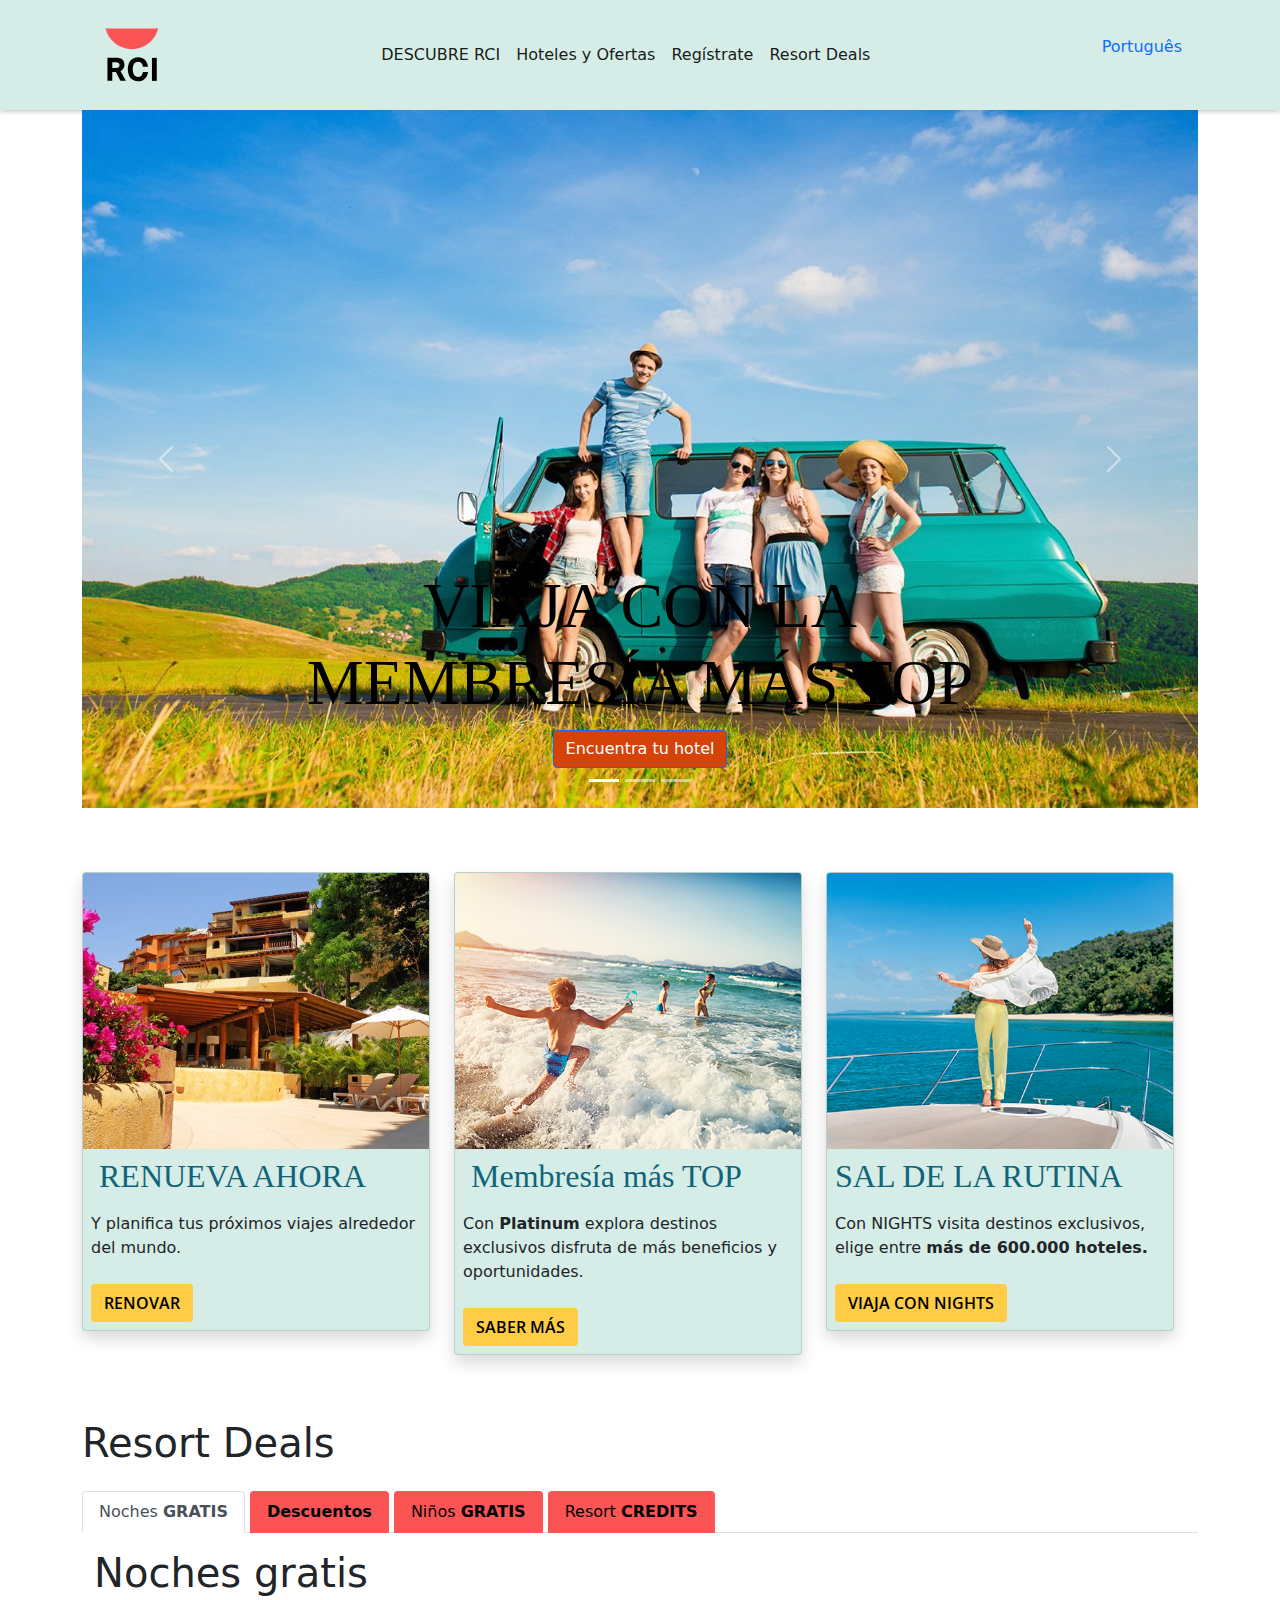
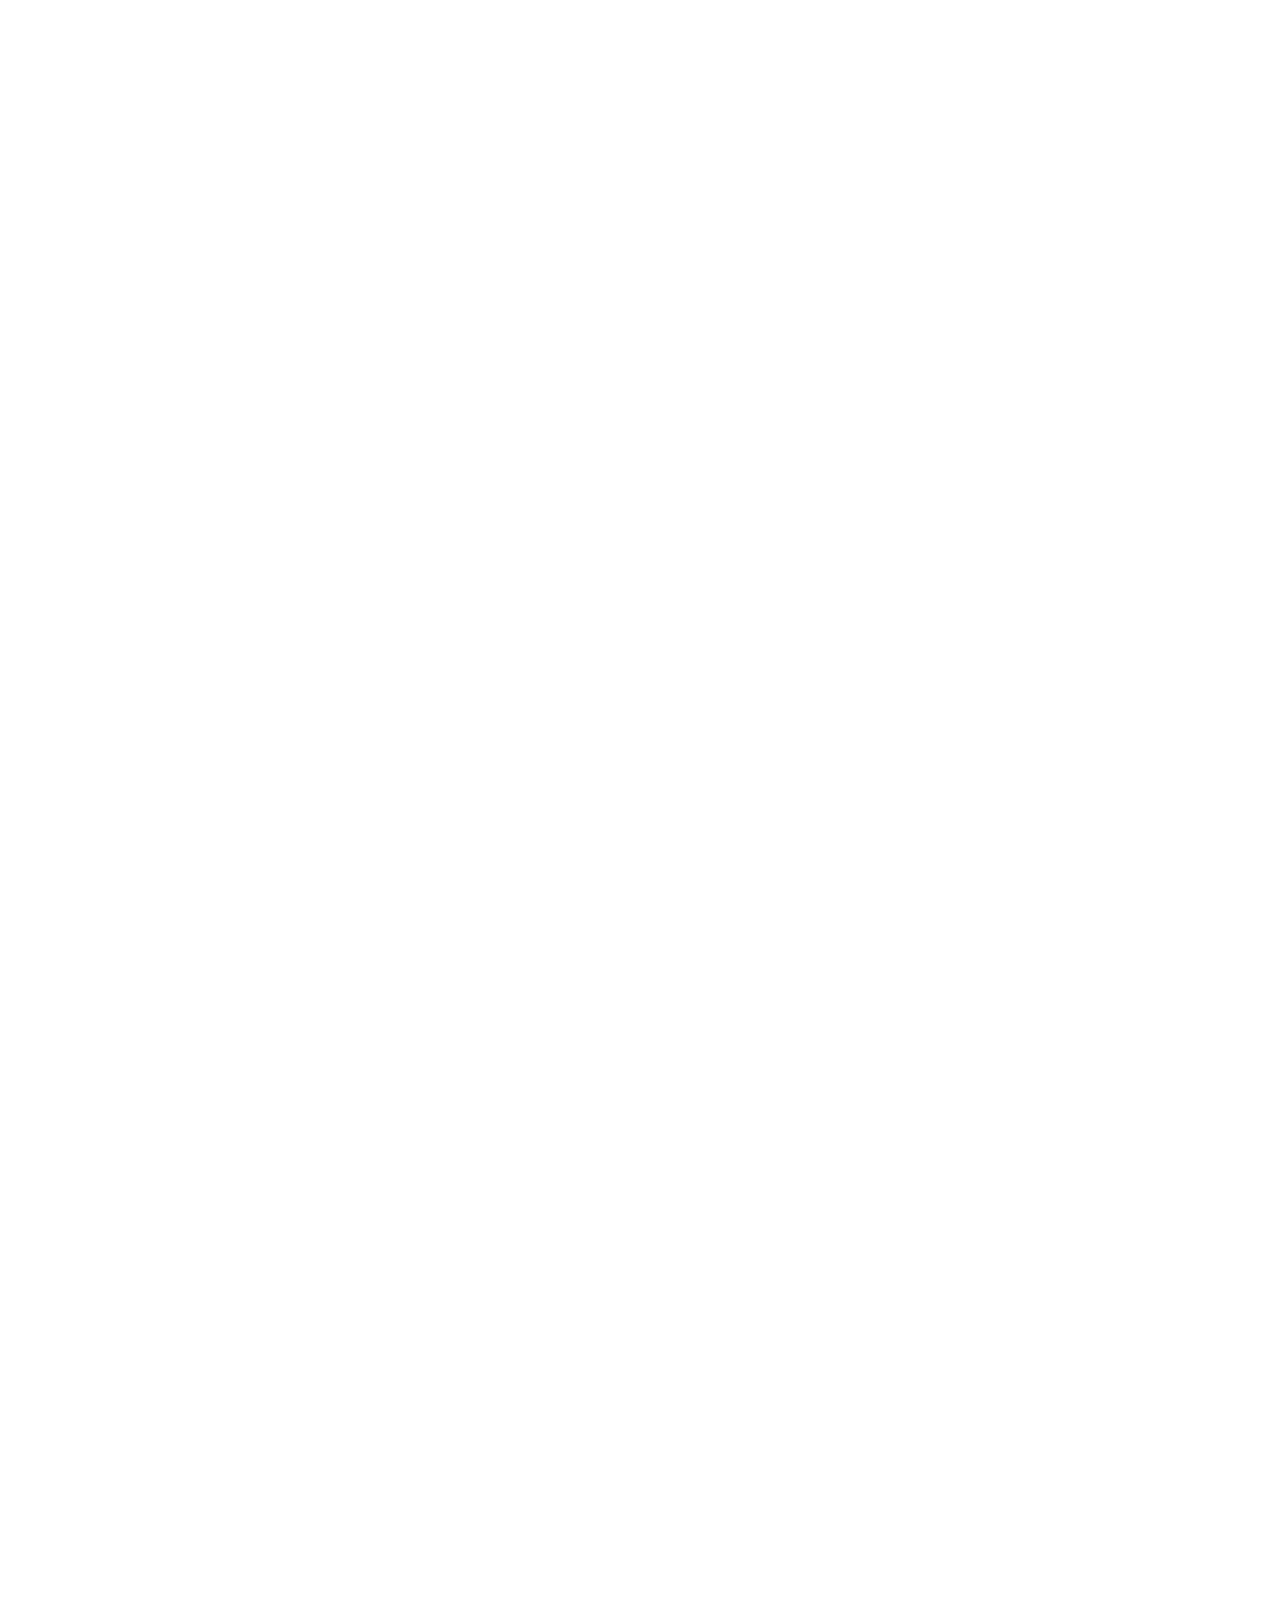
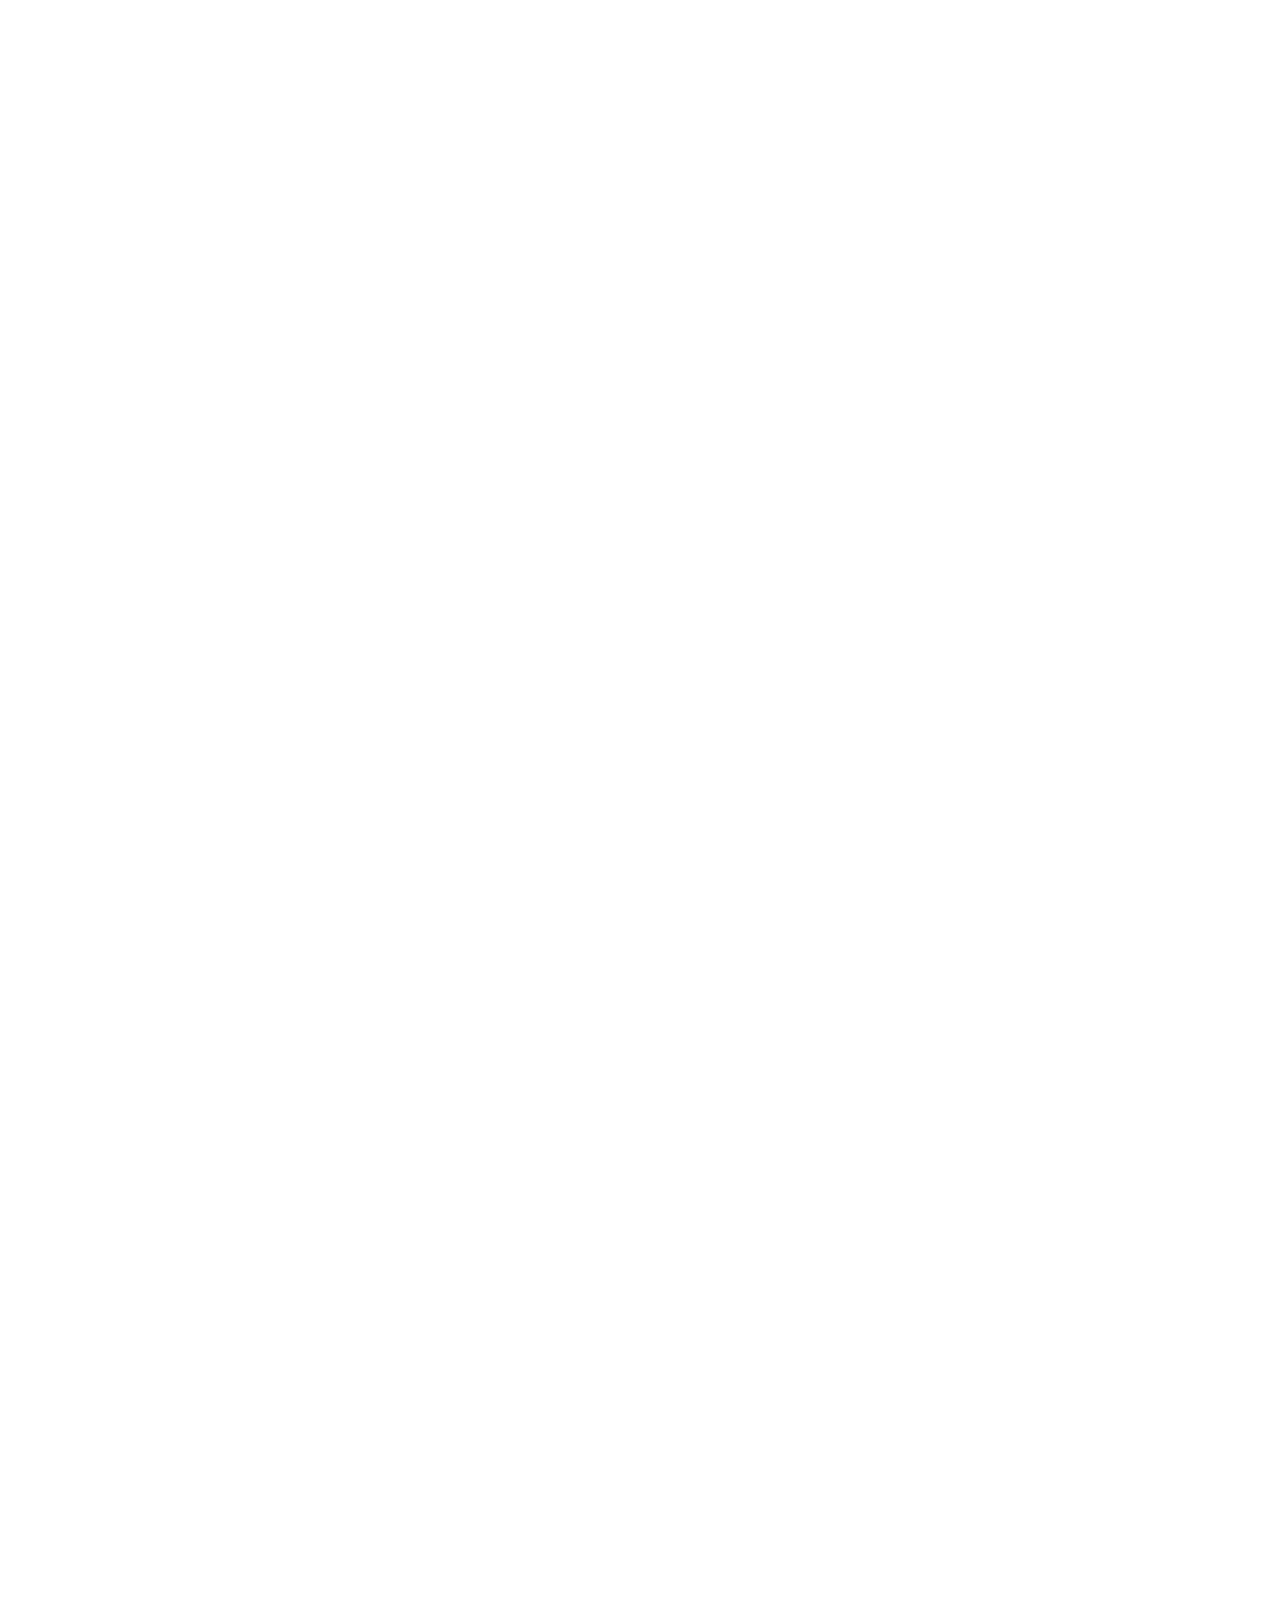
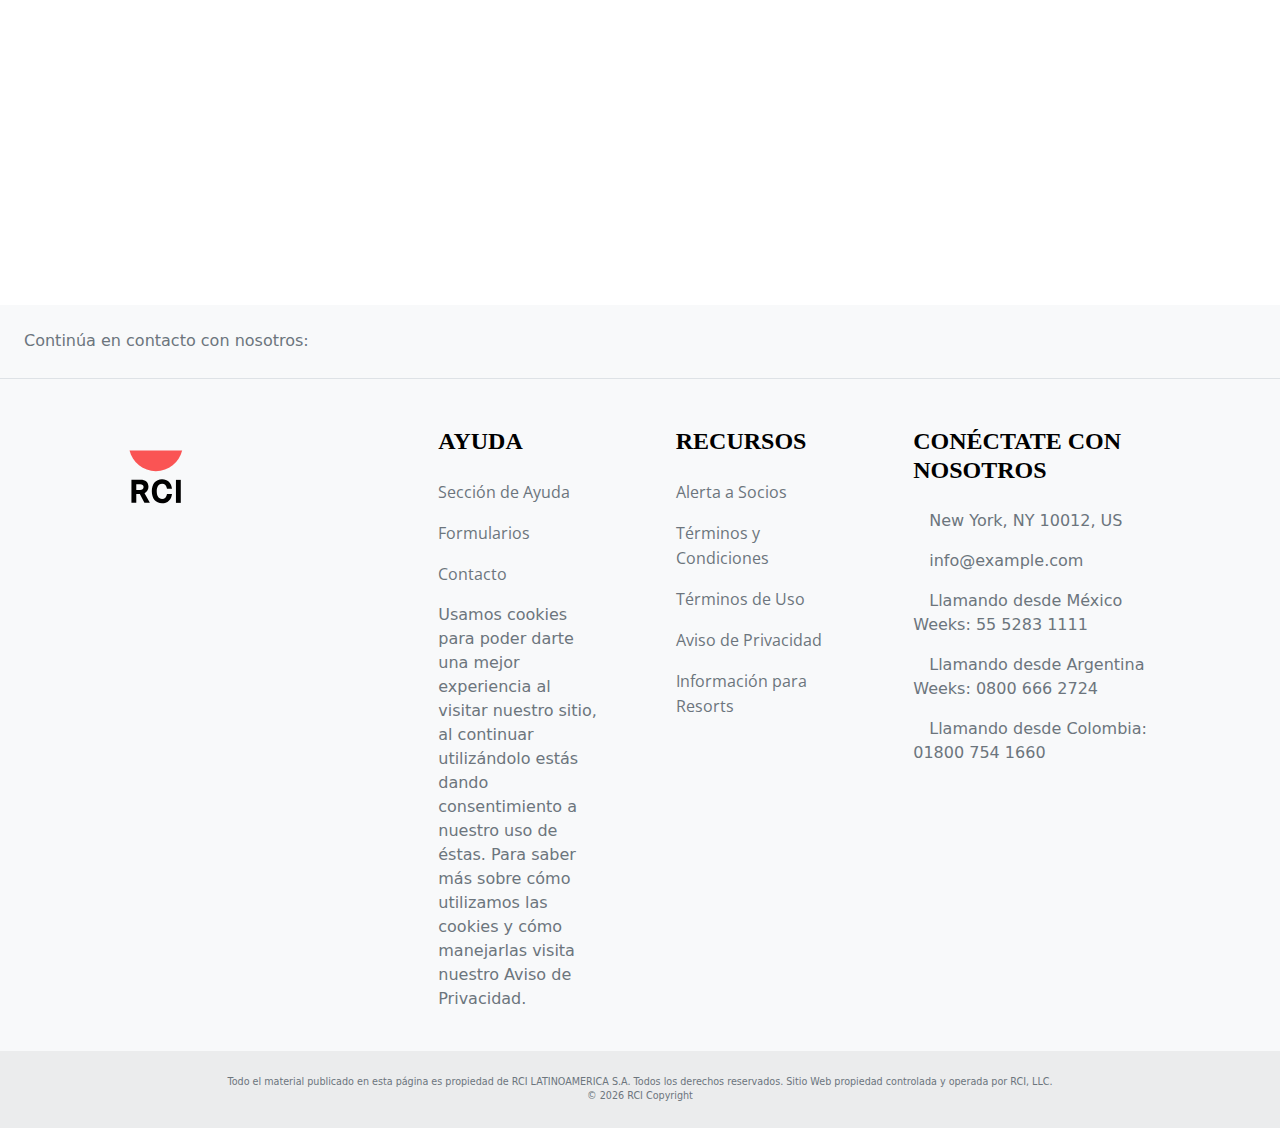
==== commit b3333576: "Update index_sp.html" ====
--- a/index_sp.html
+++ b/index_sp.html
@@ -172,8 +172,8 @@
                 <div class="col-sm-12 col-md-4 col-lg-4 col-xl-4 py-3" data-aos="fade-zoom-in" data-aos-easing="ease-in-back" data-aos-delay="400" data-aos-offset="0">
                   <div class="card">
                     <img src="https://www.rci.com/static/Resorts/Assets/DQ14E01L.jpg" class="card-img-top" alt="...">
-                    <span class="offername px-2 mt-2 mx-2">1 noche gratis</span>
-                    <h5 class="card-title px-3 py-2"> al pagar 6 noches en plan todo incluido.</h5>
+                    <span class="offername px-2 mt-2 mx-2">1 noche </span>
+                    <h5 class="card-title px-3 py-2">Gratis al pagar 6 noches en plan todo incluido.</h5>
                     <div class="px-2">
                       <i class="fa-solid fa-hotel iconIndicator px-2" title="Resort"></i>Secrets St. Martin <span class="resortId">#DQ14</span>
                     </div>
@@ -193,8 +193,8 @@
                 <div class="col-sm-12 col-md-4 col-lg-4 col-xl-4 py-3" data-aos="fade-zoom-in" data-aos-easing="ease-in-back" data-aos-delay="400" data-aos-offset="0">
                   <div class="card">
                     <img src="https://www.rci.com/static/Resorts/Assets/DX13E01L.jpg" class="card-img-top" alt="...">
-                    <span class="offername px-2 mt-2 mx-2">1 noche gratis</span>
-                    <h5 class="card-title px-3 py-2"> al pagar 6 noches en plan todo incluido.</h5>
+                    <span class="offername px-2 mt-2 mx-2">1 noche </span>
+                    <h5 class="card-title px-3 py-2">Gratis al pagar 6 noches en plan todo incluido.</h5>
                     <div class="px-2">
                       <i class="fa-solid fa-hotel iconIndicator px-2" title="Resort"></i>Breathless Cancún Soul <span class="resortId">#DX13</span>
                     </div>
@@ -214,8 +214,8 @@
                 <div class="col-sm-12 col-md-4 col-lg-4 col-xl-4 py-3" data-aos="fade-zoom-in" data-aos-easing="ease-in-back" data-aos-delay="400" data-aos-offset="0">
                   <div class="card">
                     <img src="https://www.rci.com/static/Resorts/Assets/DD17E01L.jpg" class="card-img-top" alt="...">
-                    <span class="offername px-2 mt-2 mx-2">1 noche gratis</span>
-                    <h5 class="card-title px-3 py-2"> al pagar 6 noches en plan todo incluido.</h5>
+                    <span class="offername px-2 mt-2 mx-2">1 noche </span>
+                    <h5 class="card-title px-3 py-2">Gratis al pagar 6 noches en plan todo incluido.</h5>
                     <div class="px-2">
                       <i class="fa-solid fa-hotel iconIndicator px-2" title="Resort"></i>Breathless Riviera Cancún <span class="resortId">#DD17</span>
                     </div>
@@ -235,8 +235,8 @@
                 <div class="col-sm-12 col-md-4 col-lg-4 col-xl-4 py-3" data-aos="fade-zoom-in" data-aos-easing="ease-in-back" data-aos-delay="400" data-aos-offset="0">
                   <div class="card">
                     <img src="https://www.rci.com/static/Resorts/Assets/C926E01L.jpg" class="card-img-top" alt="...">
-                    <span class="offername px-2 mt-2 mx-2">1 noche gratis</span>
-                    <h5 class="card-title px-3 py-2"> al pagar 6 noches en plan todo incluido.</h5>
+                    <span class="offername px-2 mt-2 mx-2">1 noche </span>
+                    <h5 class="card-title px-3 py-2">Gratis al pagar 6 noches en plan todo incluido.</h5>
                     <div class="px-2">
                       <i class="fa-solid fa-hotel iconIndicator px-2" title="Resort"></i>Secrets the Vine <span class="resortId">#C926</span>
                     </div>
@@ -256,8 +256,8 @@
                 <div class="col-sm-12 col-md-4 col-lg-4 col-xl-4 py-3" data-aos="fade-zoom-in" data-aos-easing="ease-in-back" data-aos-delay="400" data-aos-offset="0">
                   <div class="card">
                     <img src="https://www.rci.com/static/Resorts/Assets/D830E01L.jpg" class="card-img-top" alt="...">
-                    <span class="offername px-2 mt-2 mx-2">1 noche gratis</span>
-                    <h5 class="card-title px-3 py-2"> al pagar 6 noches en plan todo incluido.</h5>
+                    <span class="offername px-2 mt-2 mx-2">1 noche </span>
+                    <h5 class="card-title px-3 py-2">Gratis al pagar 6 noches en plan todo incluido.</h5>
                     <div class="px-2">
                       <i class="fa-solid fa-hotel iconIndicator px-2" title="Resort"></i>Dreams Sands Cancun <span class="resortId">#D830</span>
                     </div>
@@ -277,8 +277,8 @@
                 <div class="col-sm-12 col-md-4 col-lg-4 col-xl-4 py-3" data-aos="fade-zoom-in" data-aos-easing="ease-in-back" data-aos-delay="400" data-aos-offset="0">
                   <div class="card">
                     <img src="https://www.rci.com/static/Resorts/Assets/DJ73E01L.jpg" class="card-img-top" alt="...">
-                    <span class="offername px-2 mt-2 mx-2">1 noche gratis</span>
-                    <h5 class="card-title px-3 py-2"> al pagar 6 noches en plan todo incluido.</h5>
+                    <span class="offername px-2 mt-2 mx-2">1 noche </span>
+                    <h5 class="card-title px-3 py-2">Gratis al pagar 6 noches en plan todo incluido.</h5>
                     <div class="px-2">
                       <i class="fa-solid fa-hotel iconIndicator px-2" title="Resort"></i>Dreams Vista Cancun <span class="resortId">#DJ73</span>
                     </div>
@@ -298,8 +298,8 @@
                 <div class="col-sm-12 col-md-4 col-lg-4 col-xl-4 py-3" data-aos="fade-zoom-in" data-aos-easing="ease-in-back" data-aos-delay="400" data-aos-offset="0">
                   <div class="card">
                     <img src="https://www.rci.com/static/Resorts/Assets/DP21E01L.jpg" class="card-img-top" alt="...">
-                    <span class="offername px-2 mt-2 mx-2">1 noche gratis</span>
-                    <h5 class="card-title px-3 py-2"> al pagar 6 noches en plan todo incluido.</h5>
+                    <span class="offername px-2 mt-2 mx-2">1 noche </span>
+                    <h5 class="card-title px-3 py-2">Gratis al pagar 6 noches en plan todo incluido.</h5>
                     <div class="px-2">
                       <i class="fa-solid fa-hotel iconIndicator px-2" title="Resort"></i>Dreams Natura <span class="resortId">#DP21</span>
                     </div>
@@ -319,8 +319,8 @@
                 <div class="col-sm-12 col-md-4 col-lg-4 col-xl-4 py-3" data-aos="fade-zoom-in" data-aos-easing="ease-in-back" data-aos-delay="400" data-aos-offset="0">
                   <div class="card">
                     <img src="https://www.rci.com/static/Resorts/Assets/DE05E01L.jpg" class="card-img-top" alt="...">
-                    <span class="offername px-2 mt-2 mx-2">1 noche gratis</span>
-                    <h5 class="card-title px-3 py-2"> al pagar 6 noches en plan todo incluido.</h5>
+                    <span class="offername px-2 mt-2 mx-2">1 noche </span>
+                    <h5 class="card-title px-3 py-2">Gratis al pagar 6 noches en plan todo incluido.</h5>
                     <div class="px-2">
                       <i class="fa-solid fa-hotel iconIndicator px-2" title="Resort"></i>Dreams Playa Mujeres <span class="resortId">#DE05</span>
                     </div>
@@ -340,8 +340,8 @@
                 <div class="col-sm-12 col-md-4 col-lg-4 col-xl-4 py-3" data-aos="fade-zoom-in" data-aos-easing="ease-in-back" data-aos-delay="400" data-aos-offset="0">
                   <div class="card">
                     <img src="https://www.rci.com/static/Resorts/Assets/D526E01L.jpg" class="card-img-top" alt="...">
-                    <span class="offername px-2 mt-2 mx-2">1 noche gratis</span>
-                    <h5 class="card-title px-3 py-2"> al pagar 6 noches en plan todo incluido.</h5>
+                    <span class="offername px-2 mt-2 mx-2">1 noche </span>
+                    <h5 class="card-title px-3 py-2">Gratis al pagar 6 noches en plan todo incluido.</h5>
                     <div class="px-2">
                       <i class="fa-solid fa-hotel iconIndicator px-2" title="Resort"></i>Sunscape Cozumel <span class="resortId">#D526</span>
                     </div>
@@ -361,8 +361,8 @@
                 <div class="col-sm-12 col-md-4 col-lg-4 col-xl-4 py-3" data-aos="fade-zoom-in" data-aos-easing="ease-in-back" data-aos-delay="400" data-aos-offset="0">
                   <div class="card">
                     <img src="https://www.rci.com/static/Resorts/Assets/C862E01L.jpg" class="card-img-top" alt="...">
-                    <span class="offername px-2 mt-2 mx-2">2 noches gratis</span>
-                    <h5 class="card-title px-3 py-2"> al pagar 5 noches en plan todo incluido.</h5>
+                    <span class="offername px-2 mt-2 mx-2">2 noches </span>
+                    <h5 class="card-title px-3 py-2">Gratis al pagar 5 noches en plan todo incluido.</h5>
                     <div class="px-2">
                       <i class="fa-solid fa-hotel iconIndicator px-2" title="Resort"></i>Secrets Huatulco <span class="resortId">#C862</span>
                     </div>
@@ -382,8 +382,8 @@
                 <div class="col-sm-12 col-md-4 col-lg-4 col-xl-4 py-3" data-aos="fade-zoom-in" data-aos-easing="ease-in-back" data-aos-delay="400" data-aos-offset="0">
                   <div class="card">
                     <img src="https://www.rci.com/static/Resorts/Assets/C563E01L.jpg" class="card-img-top" alt="...">
-                    <span class="offername px-2 mt-2 mx-2">2 noches gratis</span>
-                    <h5 class="card-title px-3 py-2"> al pagar 5 noches en plan todo incluido.</h5>
+                    <span class="offername px-2 mt-2 mx-2">2 noches </span>
+                    <h5 class="card-title px-3 py-2">Gratis al pagar 5 noches en plan todo incluido.</h5>
                     <div class="px-2">
                       <i class="fa-solid fa-hotel iconIndicator px-2" title="Resort"></i>Dreams Huatulco <span class="resortId">#C563</span>
                     </div>
@@ -403,8 +403,8 @@
                 <div class="col-sm-12 col-md-4 col-lg-4 col-xl-4 py-3" data-aos="fade-zoom-in" data-aos-easing="ease-in-back" data-aos-delay="400" data-aos-offset="0">
                   <div class="card">
                     <img src="https://www.rci.com/static/Resorts/Assets/DP87E01L.jpg" class="card-img-top" alt="...">
-                    <span class="offername px-2 mt-2 mx-2">2 noches gratis</span>
-                    <h5 class="card-title px-3 py-2"> al pagar 5 noches en plan todo incluido.</h5>
+                    <span class="offername px-2 mt-2 mx-2">2 noches </span>
+                    <h5 class="card-title px-3 py-2">Gratis al pagar 5 noches en plan todo incluido.</h5>
                     <div class="px-2">
                       <i class="fa-solid fa-hotel iconIndicator px-2" title="Resort"></i>Dreams Acapulco <span class="resortId">#DP87</span>
                     </div>
@@ -424,8 +424,8 @@
                 <div class="col-sm-12 col-md-4 col-lg-4 col-xl-4 py-3" data-aos="fade-zoom-in" data-aos-easing="ease-in-back" data-aos-delay="400" data-aos-offset="0">
                   <div class="card">
                     <img src="https://www.rci.com/static/Resorts/Assets/DD14E01L.jpg" class="card-img-top" alt="...">
-                    <span class="offername px-2 mt-2 mx-2">2 noches gratis</span>
-                    <h5 class="card-title px-3 py-2"> al pagar 5 noches en plan todo incluido.</h5>
+                    <span class="offername px-2 mt-2 mx-2">2 noches </span>
+                    <h5 class="card-title px-3 py-2">Gratis al pagar 5 noches en plan todo incluido.</h5>
                     <div class="px-2">
                       <i class="fa-solid fa-hotel iconIndicator px-2" title="Resort"></i>Dreams Playa Bonita Panama <span class="resortId">#DD14</span>
                     </div>
@@ -445,8 +445,8 @@
                 <div class="col-sm-12 col-md-4 col-lg-4 col-xl-4 py-3" data-aos="fade-zoom-in" data-aos-easing="ease-in-back" data-aos-delay="400" data-aos-offset="0">
                   <div class="card">
                     <img src="https://www.rci.com/static/Resorts/Assets/DP90E01L.jpg" class="card-img-top" alt="...">
-                    <span class="offername px-2 mt-2 mx-2">2 noches gratis</span>
-                    <h5 class="card-title px-3 py-2"> al pagar 5 noches en plan todo incluido.</h5>
+                    <span class="offername px-2 mt-2 mx-2">2 noches </span>
+                    <h5 class="card-title px-3 py-2">Gratis al pagar 5 noches en plan todo incluido.</h5>
                     <div class="px-2">
                       <i class="fa-solid fa-hotel iconIndicator px-2" title="Resort"></i>Now Emerald <span class="resortId">#DP90</span>
                     </div>
@@ -466,8 +466,8 @@
                 <div class="col-sm-12 col-md-4 col-lg-4 col-xl-4 py-3" data-aos="fade-zoom-in" data-aos-easing="ease-in-back" data-aos-delay="400" data-aos-offset="0">
                   <div class="card">
                     <img src="https://www.rci.com/static/Resorts/Assets/C588E01L.jpg" class="card-img-top" alt="...">
-                    <span class="offername px-2 mt-2 mx-2">2 noches gratis</span>
-                    <h5 class="card-title px-3 py-2"> al pagar 5 noches en plan todo incluido.</h5>
+                    <span class="offername px-2 mt-2 mx-2">2 noches </span>
+                    <h5 class="card-title px-3 py-2">Gratis al pagar 5 noches en plan todo incluido.</h5>
                     <div class="px-2">
                       <i class="fa-solid fa-hotel iconIndicator px-2" title="Resort"></i>Zoetry Paraiso de la Bonita <span class="resortId">#C588</span>
                     </div>
@@ -487,8 +487,8 @@
                 <div class="col-sm-12 col-md-4 col-lg-4 col-xl-4 py-3" data-aos="fade-zoom-in" data-aos-easing="ease-in-back" data-aos-delay="400" data-aos-offset="0">
                   <div class="card">
                     <img src="https://www.rci.com/static/Resorts/Assets/DV75E01L.jpg" class="card-img-top" alt="...">
-                    <span class="offername px-2 mt-2 mx-2">2 noches gratis</span>
-                    <h5 class="card-title px-3 py-2"> al pagar 5 noches en plan todo incluido.</h5>
+                    <span class="offername px-2 mt-2 mx-2">2 noches </span>
+                    <h5 class="card-title px-3 py-2">Gratis al pagar 5 noches en plan todo incluido.</h5>
                     <div class="px-2">
                       <i class="fa-solid fa-hotel iconIndicator px-2" title="Resort"></i>Secrets Riveria Cancún <span class="resortId">#DV75</span>
                     </div>
@@ -508,8 +508,8 @@
                 <div class="col-sm-12 col-md-4 col-lg-4 col-xl-4 py-3" data-aos="fade-zoom-in" data-aos-easing="ease-in-back" data-aos-delay="400" data-aos-offset="0">
                   <div class="card">
                     <img src="https://www.rci.com/static/Resorts/Assets/DP96E01L.jpg" class="card-img-top" alt="...">
-                    <span class="offername px-2 mt-2 mx-2">1 noche gratis</span>
-                    <h5 class="card-title px-3 py-2"> al pagar 6 noches en plan todo incluido.</h5>
+                    <span class="offername px-2 mt-2 mx-2">1 noche </span>
+                    <h5 class="card-title px-3 py-2">Gratis al pagar 6 noches en plan todo incluido.</h5>
                     <div class="px-2">
                       <i class="fa-solid fa-hotel iconIndicator px-2" title="Resort"></i>Sunscape Akumal <span class="resortId">#DP96</span>
                     </div>
@@ -529,8 +529,8 @@
                 <div class="col-sm-12 col-md-4 col-lg-4 col-xl-4 py-3" data-aos="fade-zoom-in" data-aos-easing="ease-in-back" data-aos-delay="400" data-aos-offset="0">
                   <div class="card">
                     <img src="https://www.rci.com/static/Resorts/Assets/C583E01L.jpg" class="card-img-top" alt="...">
-                    <span class="offername px-2 mt-2 mx-2">1 noche gratis</span>
-                    <h5 class="card-title px-3 py-2"> al pagar 6 noches en plan todo incluido.</h5>
+                    <span class="offername px-2 mt-2 mx-2">1 noche </span>
+                    <h5 class="card-title px-3 py-2">Gratis al pagar 6 noches en plan todo incluido.</h5>
                     <div class="px-2">
                       <i class="fa-solid fa-hotel iconIndicator px-2" title="Resort"></i>Dreams Tulum <span class="resortId">#C583</span>
                     </div>
@@ -550,8 +550,8 @@
                 <div class="col-sm-12 col-md-4 col-lg-4 col-xl-4 py-3" data-aos="fade-zoom-in" data-aos-easing="ease-in-back" data-aos-delay="400" data-aos-offset="0">
                   <div class="card">
                     <img src="https://www.rci.com/static/Resorts/Assets/C589E01L.jpg" class="card-img-top" alt="...">
-                    <span class="offername px-2 mt-2 mx-2">1 noche gratis</span>
-                    <h5 class="card-title px-3 py-2"> al pagar 6 noches en plan todo incluido.</h5>
+                    <span class="offername px-2 mt-2 mx-2">1 noche </span>
+                    <h5 class="card-title px-3 py-2">Gratis al pagar 6 noches en plan todo incluido.</h5>
                     <div class="px-2">
                       <i class="fa-solid fa-hotel iconIndicator px-2" title="Resort"></i>Dreams Aventuras <span class="resortId">#C589</span>
                     </div>
@@ -571,8 +571,8 @@
                 <div class="col-sm-12 col-md-4 col-lg-4 col-xl-4 py-3" data-aos="fade-zoom-in" data-aos-easing="ease-in-back" data-aos-delay="400" data-aos-offset="0">
                   <div class="card">
                     <img src="https://www.rci.com/static/Resorts/Assets/C587E01L.jpg" class="card-img-top" alt="...">
-                    <span class="offername px-2 mt-2 mx-2">1 noche gratis</span>
-                    <h5 class="card-title px-3 py-2"> al pagar 6 noches en plan todo incluido.</h5>
+                    <span class="offername px-2 mt-2 mx-2">1 noche </span>
+                    <h5 class="card-title px-3 py-2">Gratis al pagar 6 noches en plan todo incluido.</h5>
                     <div class="px-2">
                       <i class="fa-solid fa-hotel iconIndicator px-2" title="Resort"></i>Dreams Riviera Cancun <span class="resortId">#C587</span>
                     </div>
@@ -592,8 +592,8 @@
                 <div class="col-sm-12 col-md-4 col-lg-4 col-xl-4 py-3" data-aos="fade-zoom-in" data-aos-easing="ease-in-back" data-aos-delay="400" data-aos-offset="0">
                   <div class="card">
                     <img src="https://www.rci.com/static/Resorts/Assets/C593E01L.jpg" class="card-img-top" alt="...">
-                    <span class="offername px-2 mt-2 mx-2">1 noche gratis</span>
-                    <h5 class="card-title px-3 py-2"> al pagar 6 noches en plan todo incluido.</h5>
+                    <span class="offername px-2 mt-2 mx-2">1 noche </span>
+                    <h5 class="card-title px-3 py-2">Gratis al pagar 6 noches en plan todo incluido.</h5>
                     <div class="px-2">
                       <i class="fa-solid fa-hotel iconIndicator px-2" title="Resort"></i>Dreams Jade <span class="resortId">#C593</span>
                     </div>
@@ -613,8 +613,8 @@
                 <div class="col-sm-12 col-md-4 col-lg-4 col-xl-4 py-3" data-aos="fade-zoom-in" data-aos-easing="ease-in-back" data-aos-delay="400" data-aos-offset="0">
                   <div class="card">
                     <img src="https://www.rci.com/static/Resorts/Assets/C592E01L.jpg" class="card-img-top" alt="...">
-                    <span class="offername px-2 mt-2 mx-2">1 noche gratis</span>
-                    <h5 class="card-title px-3 py-2"> al pagar 6 noches en plan todo incluido.</h5>
+                    <span class="offername px-2 mt-2 mx-2">1 noche </span>
+                    <h5 class="card-title px-3 py-2">Gratis al pagar 6 noches en plan todo incluido.</h5>
                     <div class="px-2">
                       <i class="fa-solid fa-hotel iconIndicator px-2" title="Resort"></i>Dreams Sapphire <span class="resortId">#C592</span>
                     </div>
@@ -634,8 +634,8 @@
                 <div class="col-sm-12 col-md-4 col-lg-4 col-xl-4 py-3" data-aos="fade-zoom-in" data-aos-easing="ease-in-back" data-aos-delay="400" data-aos-offset="0">
                   <div class="card">
                     <img src="https://www.rci.com/static/Resorts/Assets/C553E01L.jpg" class="card-img-top" alt="...">
-                    <span class="offername px-2 mt-2 mx-2">1 noche gratis</span>
-                    <h5 class="card-title px-3 py-2"> al pagar 6 noches en plan todo incluido.</h5>
+                    <span class="offername px-2 mt-2 mx-2">1 noche </span>
+                    <h5 class="card-title px-3 py-2">Gratis al pagar 6 noches en plan todo incluido.</h5>
                     <div class="px-2">
                       <i class="fa-solid fa-hotel iconIndicator px-2" title="Resort"></i>Dreams Palm Beach <span class="resortId">#C553</span>
                     </div>
@@ -655,8 +655,8 @@
                 <div class="col-sm-12 col-md-4 col-lg-4 col-xl-4 py-3" data-aos="fade-zoom-in" data-aos-easing="ease-in-back" data-aos-delay="400" data-aos-offset="0">
                   <div class="card">
                     <img src="https://www.rci.com/static/Resorts/Assets/DE02E01L.jpg" class="card-img-top" alt="...">
-                    <span class="offername px-2 mt-2 mx-2">1 noche gratis</span>
-                    <h5 class="card-title px-3 py-2"> al pagar 6 noches en plan todo incluido.</h5>
+                    <span class="offername px-2 mt-2 mx-2">1 noche </span>
+                    <h5 class="card-title px-3 py-2">Gratis al pagar 6 noches en plan todo incluido.</h5>
                     <div class="px-2">
                       <i class="fa-solid fa-hotel iconIndicator px-2" title="Resort"></i>Dreams Dominicus <span class="resortId">#DE02</span>
                     </div>
@@ -676,8 +676,8 @@
                 <div class="col-sm-12 col-md-4 col-lg-4 col-xl-4 py-3" data-aos="fade-zoom-in" data-aos-easing="ease-in-back" data-aos-delay="400" data-aos-offset="0">
                   <div class="card">
                     <img src="https://www.rci.com/static/Resorts/Assets/DD96E01L.jpg" class="card-img-top" alt="...">
-                    <span class="offername px-2 mt-2 mx-2">1 noche gratis</span>
-                    <h5 class="card-title px-3 py-2"> al pagar 6 noches en plan todo incluido.</h5>
+                    <span class="offername px-2 mt-2 mx-2">1 noche </span>
+                    <h5 class="card-title px-3 py-2">Gratis al pagar 6 noches en plan todo incluido.</h5>
                     <div class="px-2">
                       <i class="fa-solid fa-hotel iconIndicator px-2" title="Resort"></i>Sunscape Puerto Plata <span class="resortId">#DD96</span>
                     </div>
@@ -697,8 +697,8 @@
                 <div class="col-sm-12 col-md-4 col-lg-4 col-xl-4 py-3" data-aos="fade-zoom-in" data-aos-easing="ease-in-back" data-aos-delay="400" data-aos-offset="0">
                   <div class="card">
                     <img src="https://www.rci.com/static/Resorts/Assets/DW66E01L.jpg" class="card-img-top" alt="...">
-                    <span class="offername px-2 mt-2 mx-2">1 noche gratis</span>
-                    <h5 class="card-title px-3 py-2"> al pagar 6 noches en plan todo incluido.</h5>
+                    <span class="offername px-2 mt-2 mx-2">1 noche </span>
+                    <h5 class="card-title px-3 py-2">Gratis al pagar 6 noches en plan todo incluido.</h5>
                     <div class="px-2">
                       <i class="fa-solid fa-hotel iconIndicator px-2" title="Resort"></i>Dreams Bahia Mita <span class="resortId">#DW66</span>
                     </div>
@@ -718,8 +718,8 @@
                 <div class="col-sm-12 col-md-4 col-lg-4 col-xl-4 py-3" data-aos="fade-zoom-in" data-aos-easing="ease-in-back" data-aos-delay="400" data-aos-offset="0">
                   <div class="card">
                     <img src="https://www.rci.com/static/Resorts/Assets/D525E01L.jpg" class="card-img-top" alt="...">
-                    <span class="offername px-2 mt-2 mx-2">1 noche gratis</span>
-                    <h5 class="card-title px-3 py-2"> al pagar 6 noches en plan todo incluido.</h5>
+                    <span class="offername px-2 mt-2 mx-2">1 noche </span>
+                    <h5 class="card-title px-3 py-2">Gratis al pagar 6 noches en plan todo incluido.</h5>
                     <div class="px-2">
                       <i class="fa-solid fa-hotel iconIndicator px-2" title="Resort"></i>Secrets Puerto Los Cabos <span class="resortId">#D525</span>
                     </div>
@@ -739,8 +739,8 @@
                 <div class="col-sm-12 col-md-4 col-lg-4 col-xl-4 py-3" data-aos="fade-zoom-in" data-aos-easing="ease-in-back" data-aos-delay="400" data-aos-offset="0">
                   <div class="card">
                     <img src="https://www.rci.com/static/Resorts/Assets/C590E01L.jpg" class="card-img-top" alt="...">
-                    <span class="offername px-2 mt-2 mx-2">1 noche gratis</span>
-                    <h5 class="card-title px-3 py-2"> al pagar 6 noches en plan todo incluido.</h5>
+                    <span class="offername px-2 mt-2 mx-2">1 noche </span>
+                    <h5 class="card-title px-3 py-2">Gratis al pagar 6 noches en plan todo incluido.</h5>
                     <div class="px-2">
                       <i class="fa-solid fa-hotel iconIndicator px-2" title="Resort"></i>Dreams Los Cabo <span class="resortId">#C590</span>
                     </div>
@@ -760,8 +760,8 @@
                 <div class="col-sm-12 col-md-4 col-lg-4 col-xl-4 py-3" data-aos="fade-zoom-in" data-aos-easing="ease-in-back" data-aos-delay="400" data-aos-offset="0">
                   <div class="card">
                     <img src="https://www.rci.com/static/Resorts/Assets/DD08E01L.jpg" class="card-img-top" alt="...">
-                    <span class="offername px-2 mt-2 mx-2">1 noche gratis</span>
-                    <h5 class="card-title px-3 py-2"> al pagar 6 noches en plan todo incluido.</h5>
+                    <span class="offername px-2 mt-2 mx-2">1 noche </span>
+                    <h5 class="card-title px-3 py-2">Gratis al pagar 6 noches en plan todo incluido.</h5>
                     <div class="px-2">
                       <i class="fa-solid fa-hotel iconIndicator px-2" title="Resort"></i>Sunscape Puerto Vallarta <span class="resortId">#DD08</span>
                     </div>
@@ -781,8 +781,8 @@
                 <div class="col-sm-12 col-md-4 col-lg-4 col-xl-4 py-3" data-aos="fade-zoom-in" data-aos-easing="ease-in-back" data-aos-delay="400" data-aos-offset="0">
                   <div class="card">
                     <img src="https://www.rci.com/static/Resorts/Assets/C864E01L.jpg" class="card-img-top" alt="...">
-                    <span class="offername px-2 mt-2 mx-2">1 noche gratis</span>
-                    <h5 class="card-title px-3 py-2"> al pagar 6 noches en plan todo incluido.</h5>
+                    <span class="offername px-2 mt-2 mx-2">1 noche </span>
+                    <h5 class="card-title px-3 py-2">Gratis al pagar 6 noches en plan todo incluido.</h5>
                     <div class="px-2">
                       <i class="fa-solid fa-hotel iconIndicator px-2" title="Resort"></i>Sunscape Dorado Ixtapa <span class="resortId">#C864</span>
                     </div>
@@ -802,8 +802,8 @@
                 <div class="col-sm-12 col-md-4 col-lg-4 col-xl-4 py-3" data-aos="fade-zoom-in" data-aos-easing="ease-in-back" data-aos-delay="400" data-aos-offset="0">
                   <div class="card">
                     <img src="https://www.rci.com/static/Resorts/Assets/DR67E01L.jpg" class="card-img-top" alt="...">
-                    <span class="offername px-2 mt-2 mx-2">1 noche gratis</span>
-                    <h5 class="card-title px-3 py-2"> al pagar 6 noches en plan todo incluido.</h5>
+                    <span class="offername px-2 mt-2 mx-2">1 noche </span>
+                    <h5 class="card-title px-3 py-2">Gratis al pagar 6 noches en plan todo incluido.</h5>
                     <div class="px-2">
                       <i class="fa-solid fa-hotel iconIndicator px-2" title="Resort"></i>Dreams Curacao <span class="resortId">#DR67</span>
                     </div>
